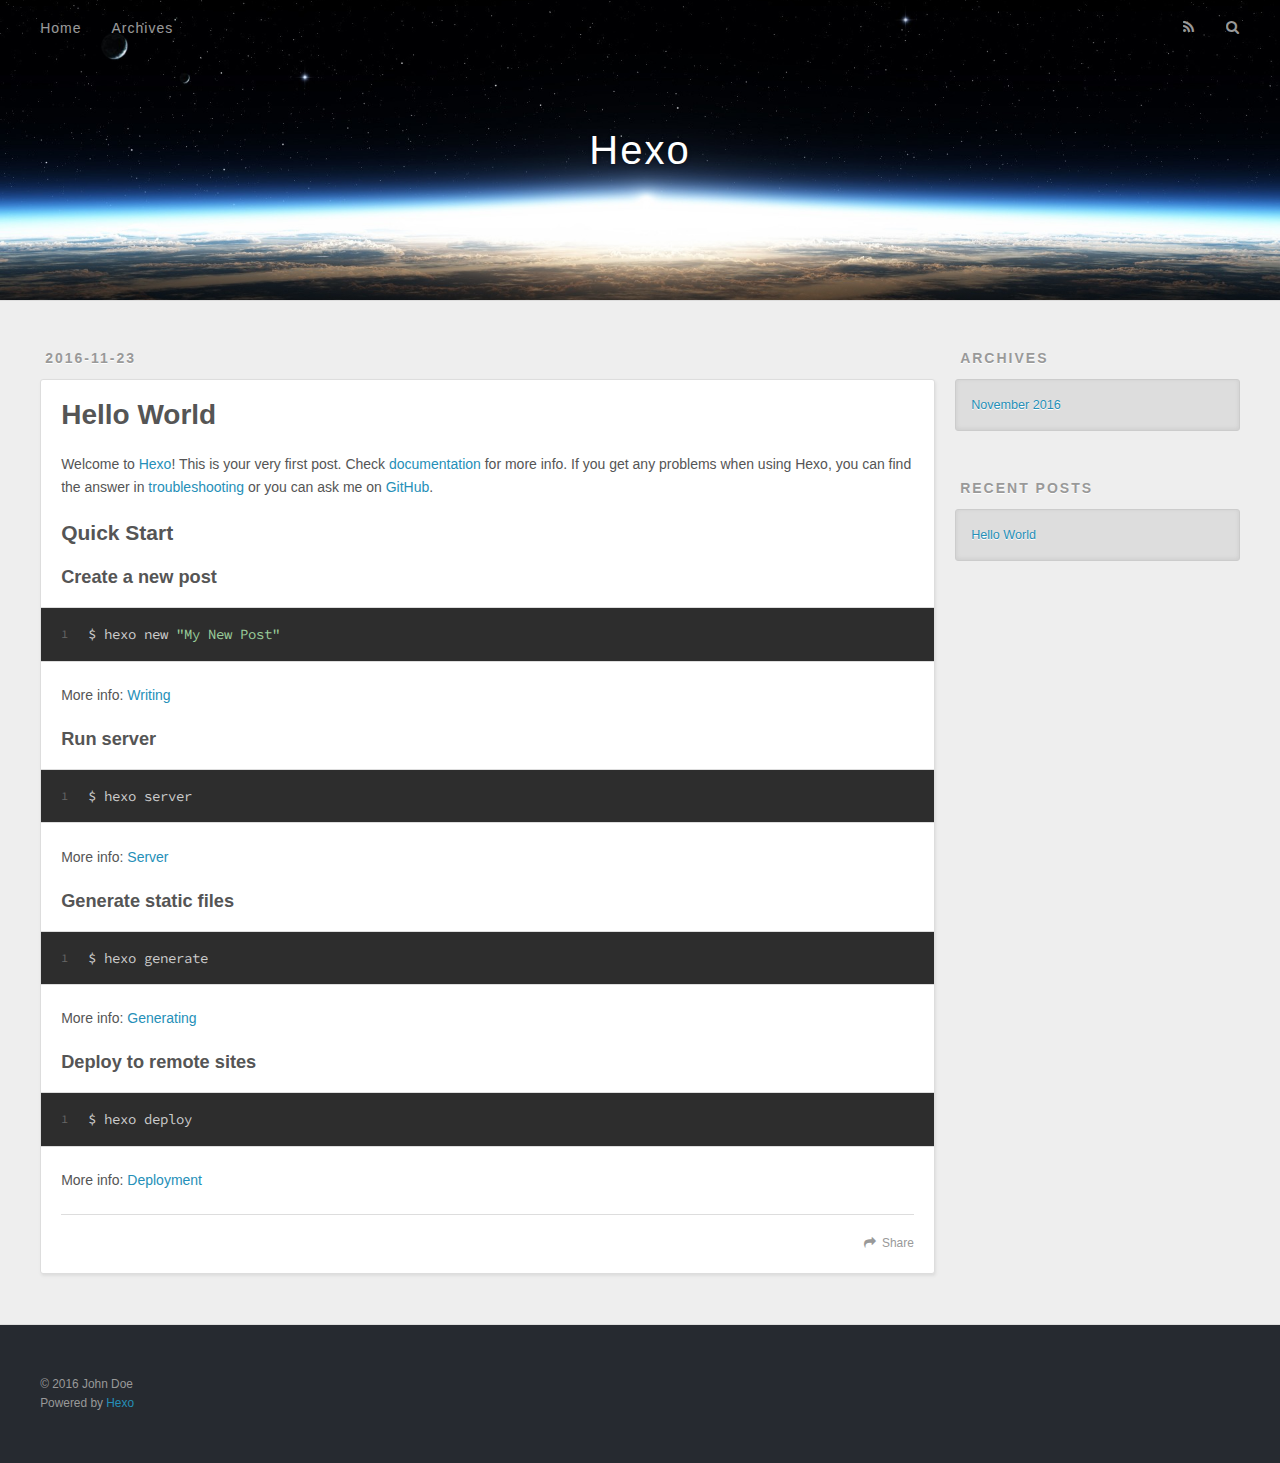
==== index.html @ 4f45b072 "Site updated: 2016-11-23 00:13:51" ====
<!DOCTYPE html>
<html>
<head>
  <meta charset="utf-8">
  
  <title>Hexo</title>
  <meta name="viewport" content="width=device-width, initial-scale=1, maximum-scale=1">
  <meta property="og:type" content="website">
<meta property="og:title" content="Hexo">
<meta property="og:url" content="http://yoursite.com/index.html">
<meta property="og:site_name" content="Hexo">
<meta name="twitter:card" content="summary">
<meta name="twitter:title" content="Hexo">
  
    <link rel="alternate" href="/atom.xml" title="Hexo" type="application/atom+xml">
  
  
    <link rel="icon" href="/favicon.png">
  
  
    <link href="//fonts.googleapis.com/css?family=Source+Code+Pro" rel="stylesheet" type="text/css">
  
  <link rel="stylesheet" href="/css/style.css">
  

</head>

<body>
  <div id="container">
    <div id="wrap">
      <header id="header">
  <div id="banner"></div>
  <div id="header-outer" class="outer">
    <div id="header-title" class="inner">
      <h1 id="logo-wrap">
        <a href="/" id="logo">Hexo</a>
      </h1>
      
    </div>
    <div id="header-inner" class="inner">
      <nav id="main-nav">
        <a id="main-nav-toggle" class="nav-icon"></a>
        
          <a class="main-nav-link" href="/">Home</a>
        
          <a class="main-nav-link" href="/archives">Archives</a>
        
      </nav>
      <nav id="sub-nav">
        
          <a id="nav-rss-link" class="nav-icon" href="/atom.xml" title="RSS Feed"></a>
        
        <a id="nav-search-btn" class="nav-icon" title="Search"></a>
      </nav>
      <div id="search-form-wrap">
        <form action="//google.com/search" method="get" accept-charset="UTF-8" class="search-form"><input type="search" name="q" results="0" class="search-form-input" placeholder="Search"><button type="submit" class="search-form-submit">&#xF002;</button><input type="hidden" name="sitesearch" value="http://yoursite.com"></form>
      </div>
    </div>
  </div>
</header>
      <div class="outer">
        <section id="main">
  
    <article id="post-hello-world" class="article article-type-post" itemscope itemprop="blogPost">
  <div class="article-meta">
    <a href="/2016/11/23/hello-world/" class="article-date">
  <time datetime="2016-11-22T16:03:04.000Z" itemprop="datePublished">2016-11-23</time>
</a>
    
  </div>
  <div class="article-inner">
    
    
      <header class="article-header">
        
  
    <h1 itemprop="name">
      <a class="article-title" href="/2016/11/23/hello-world/">Hello World</a>
    </h1>
  

      </header>
    
    <div class="article-entry" itemprop="articleBody">
      
        <p>Welcome to <a href="https://hexo.io/" target="_blank" rel="external">Hexo</a>! This is your very first post. Check <a href="https://hexo.io/docs/" target="_blank" rel="external">documentation</a> for more info. If you get any problems when using Hexo, you can find the answer in <a href="https://hexo.io/docs/troubleshooting.html" target="_blank" rel="external">troubleshooting</a> or you can ask me on <a href="https://github.com/hexojs/hexo/issues" target="_blank" rel="external">GitHub</a>.</p>
<h2 id="Quick-Start"><a href="#Quick-Start" class="headerlink" title="Quick Start"></a>Quick Start</h2><h3 id="Create-a-new-post"><a href="#Create-a-new-post" class="headerlink" title="Create a new post"></a>Create a new post</h3><figure class="highlight bash"><table><tr><td class="gutter"><pre><div class="line">1</div></pre></td><td class="code"><pre><div class="line">$ hexo new <span class="string">"My New Post"</span></div></pre></td></tr></table></figure>
<p>More info: <a href="https://hexo.io/docs/writing.html" target="_blank" rel="external">Writing</a></p>
<h3 id="Run-server"><a href="#Run-server" class="headerlink" title="Run server"></a>Run server</h3><figure class="highlight bash"><table><tr><td class="gutter"><pre><div class="line">1</div></pre></td><td class="code"><pre><div class="line">$ hexo server</div></pre></td></tr></table></figure>
<p>More info: <a href="https://hexo.io/docs/server.html" target="_blank" rel="external">Server</a></p>
<h3 id="Generate-static-files"><a href="#Generate-static-files" class="headerlink" title="Generate static files"></a>Generate static files</h3><figure class="highlight bash"><table><tr><td class="gutter"><pre><div class="line">1</div></pre></td><td class="code"><pre><div class="line">$ hexo generate</div></pre></td></tr></table></figure>
<p>More info: <a href="https://hexo.io/docs/generating.html" target="_blank" rel="external">Generating</a></p>
<h3 id="Deploy-to-remote-sites"><a href="#Deploy-to-remote-sites" class="headerlink" title="Deploy to remote sites"></a>Deploy to remote sites</h3><figure class="highlight bash"><table><tr><td class="gutter"><pre><div class="line">1</div></pre></td><td class="code"><pre><div class="line">$ hexo deploy</div></pre></td></tr></table></figure>
<p>More info: <a href="https://hexo.io/docs/deployment.html" target="_blank" rel="external">Deployment</a></p>

      
    </div>
    <footer class="article-footer">
      <a data-url="http://yoursite.com/2016/11/23/hello-world/" data-id="civtp04a00000vl9j1vei52xb" class="article-share-link">Share</a>
      
      
    </footer>
  </div>
  
</article>


  

</section>
        
          <aside id="sidebar">
  
    

  
    

  
    
  
    
  <div class="widget-wrap">
    <h3 class="widget-title">Archives</h3>
    <div class="widget">
      <ul class="archive-list"><li class="archive-list-item"><a class="archive-list-link" href="/archives/2016/11/">November 2016</a></li></ul>
    </div>
  </div>


  
    
  <div class="widget-wrap">
    <h3 class="widget-title">Recent Posts</h3>
    <div class="widget">
      <ul>
        
          <li>
            <a href="/2016/11/23/hello-world/">Hello World</a>
          </li>
        
      </ul>
    </div>
  </div>

  
</aside>
        
      </div>
      <footer id="footer">
  
  <div class="outer">
    <div id="footer-info" class="inner">
      &copy; 2016 John Doe<br>
      Powered by <a href="http://hexo.io/" target="_blank">Hexo</a>
    </div>
  </div>
</footer>
    </div>
    <nav id="mobile-nav">
  
    <a href="/" class="mobile-nav-link">Home</a>
  
    <a href="/archives" class="mobile-nav-link">Archives</a>
  
</nav>
    

<script src="//ajax.googleapis.com/ajax/libs/jquery/2.0.3/jquery.min.js"></script>


  <link rel="stylesheet" href="/fancybox/jquery.fancybox.css">
  <script src="/fancybox/jquery.fancybox.pack.js"></script>


<script src="/js/script.js"></script>

  </div>
</body>
</html>
---- css/style.css ----
body {
  width: 100%;
}
body:before,
body:after {
  content: "";
  display: table;
}
body:after {
  clear: both;
}
html,
body,
div,
span,
applet,
object,
iframe,
h1,
h2,
h3,
h4,
h5,
h6,
p,
blockquote,
pre,
a,
abbr,
acronym,
address,
big,
cite,
code,
del,
dfn,
em,
img,
ins,
kbd,
q,
s,
samp,
small,
strike,
strong,
sub,
sup,
tt,
var,
dl,
dt,
dd,
ol,
ul,
li,
fieldset,
form,
label,
legend,
table,
caption,
tbody,
tfoot,
thead,
tr,
th,
td {
  margin: 0;
  padding: 0;
  border: 0;
  outline: 0;
  font-weight: inherit;
  font-style: inherit;
  font-family: inherit;
  font-size: 100%;
  vertical-align: baseline;
}
body {
  line-height: 1;
  color: #000;
  background: #fff;
}
ol,
ul {
  list-style: none;
}
table {
  border-collapse: separate;
  border-spacing: 0;
  vertical-align: middle;
}
caption,
th,
td {
  text-align: left;
  font-weight: normal;
  vertical-align: middle;
}
a img {
  border: none;
}
input,
button {
  margin: 0;
  padding: 0;
}
input::-moz-focus-inner,
button::-moz-focus-inner {
  border: 0;
  padding: 0;
}
@font-face {
  font-family: FontAwesome;
  font-style: normal;
  font-weight: normal;
  src: url("fonts/fontawesome-webfont.eot?v=#4.0.3");
  src: url("fonts/fontawesome-webfont.eot?#iefix&v=#4.0.3") format("embedded-opentype"), url("fonts/fontawesome-webfont.woff?v=#4.0.3") format("woff"), url("fonts/fontawesome-webfont.ttf?v=#4.0.3") format("truetype"), url("fonts/fontawesome-webfont.svg#fontawesomeregular?v=#4.0.3") format("svg");
}
html,
body,
#container {
  height: 100%;
}
body {
  background: #eee;
  font: 14px "Helvetica Neue", Helvetica, Arial, sans-serif;
  -webkit-text-size-adjust: 100%;
}
.outer {
  max-width: 1220px;
  margin: 0 auto;
  padding: 0 20px;
}
.outer:before,
.outer:after {
  content: "";
  display: table;
}
.outer:after {
  clear: both;
}
.inner {
  display: inline;
  float: left;
  width: 98.33333333333333%;
  margin: 0 0.833333333333333%;
}
.left,
.alignleft {
  float: left;
}
.right,
.alignright {
  float: right;
}
.clear {
  clear: both;
}
#container {
  position: relative;
}
.mobile-nav-on {
  overflow: hidden;
}
#wrap {
  height: 100%;
  width: 100%;
  position: absolute;
  top: 0;
  left: 0;
  -webkit-transition: 0.2s ease-out;
  -moz-transition: 0.2s ease-out;
  -ms-transition: 0.2s ease-out;
  transition: 0.2s ease-out;
  z-index: 1;
  background: #eee;
}
.mobile-nav-on #wrap {
  left: 280px;
}
@media screen and (min-width: 768px) {
  #main {
    display: inline;
    float: left;
    width: 73.33333333333333%;
    margin: 0 0.833333333333333%;
  }
}
.article-date,
.article-category-link,
.archive-year,
.widget-title {
  text-decoration: none;
  text-transform: uppercase;
  letter-spacing: 2px;
  color: #999;
  margin-bottom: 1em;
  margin-left: 5px;
  line-height: 1em;
  text-shadow: 0 1px #fff;
  font-weight: bold;
}
.article-inner,
.archive-article-inner {
  background: #fff;
  -webkit-box-shadow: 1px 2px 3px #ddd;
  box-shadow: 1px 2px 3px #ddd;
  border: 1px solid #ddd;
  border-radius: 3px;
}
.article-entry h1,
.widget h1 {
  font-size: 2em;
}
.article-entry h2,
.widget h2 {
  font-size: 1.5em;
}
.article-entry h3,
.widget h3 {
  font-size: 1.3em;
}
.article-entry h4,
.widget h4 {
  font-size: 1.2em;
}
.article-entry h5,
.widget h5 {
  font-size: 1em;
}
.article-entry h6,
.widget h6 {
  font-size: 1em;
  color: #999;
}
.article-entry hr,
.widget hr {
  border: 1px dashed #ddd;
}
.article-entry strong,
.widget strong {
  font-weight: bold;
}
.article-entry em,
.widget em,
.article-entry cite,
.widget cite {
  font-style: italic;
}
.article-entry sup,
.widget sup,
.article-entry sub,
.widget sub {
  font-size: 0.75em;
  line-height: 0;
  position: relative;
  vertical-align: baseline;
}
.article-entry sup,
.widget sup {
  top: -0.5em;
}
.article-entry sub,
.widget sub {
  bottom: -0.2em;
}
.article-entry small,
.widget small {
  font-size: 0.85em;
}
.article-entry acronym,
.widget acronym,
.article-entry abbr,
.widget abbr {
  border-bottom: 1px dotted;
}
.article-entry ul,
.widget ul,
.article-entry ol,
.widget ol,
.article-entry dl,
.widget dl {
  margin: 0 20px;
  line-height: 1.6em;
}
.article-entry ul ul,
.widget ul ul,
.article-entry ol ul,
.widget ol ul,
.article-entry ul ol,
.widget ul ol,
.article-entry ol ol,
.widget ol ol {
  margin-top: 0;
  margin-bottom: 0;
}
.article-entry ul,
.widget ul {
  list-style: disc;
}
.article-entry ol,
.widget ol {
  list-style: decimal;
}
.article-entry dt,
.widget dt {
  font-weight: bold;
}
#header {
  height: 300px;
  position: relative;
  border-bottom: 1px solid #ddd;
}
#header:before,
#header:after {
  content: "";
  position: absolute;
  left: 0;
  right: 0;
  height: 40px;
}
#header:before {
  top: 0;
  background: -webkit-linear-gradient(rgba(0,0,0,0.2), transparent);
  background: -moz-linear-gradient(rgba(0,0,0,0.2), transparent);
  background: -ms-linear-gradient(rgba(0,0,0,0.2), transparent);
  background: linear-gradient(rgba(0,0,0,0.2), transparent);
}
#header:after {
  bottom: 0;
  background: -webkit-linear-gradient(transparent, rgba(0,0,0,0.2));
  background: -moz-linear-gradient(transparent, rgba(0,0,0,0.2));
  background: -ms-linear-gradient(transparent, rgba(0,0,0,0.2));
  background: linear-gradient(transparent, rgba(0,0,0,0.2));
}
#header-outer {
  height: 100%;
  position: relative;
}
#header-inner {
  position: relative;
  overflow: hidden;
}
#banner {
  position: absolute;
  top: 0;
  left: 0;
  width: 100%;
  height: 100%;
  background: url("images/banner.jpg") center #000;
  -webkit-background-size: cover;
  -moz-background-size: cover;
  background-size: cover;
  z-index: -1;
}
#header-title {
  text-align: center;
  height: 40px;
  position: absolute;
  top: 50%;
  left: 0;
  margin-top: -20px;
}
#logo,
#subtitle {
  text-decoration: none;
  color: #fff;
  font-weight: 300;
  text-shadow: 0 1px 4px rgba(0,0,0,0.3);
}
#logo {
  font-size: 40px;
  line-height: 40px;
  letter-spacing: 2px;
}
#subtitle {
  font-size: 16px;
  line-height: 16px;
  letter-spacing: 1px;
}
#subtitle-wrap {
  margin-top: 16px;
}
#main-nav {
  float: left;
  margin-left: -15px;
}
.nav-icon,
.main-nav-link {
  float: left;
  color: #fff;
  opacity: 0.6;
  text-decoration: none;
  text-shadow: 0 1px rgba(0,0,0,0.2);
  -webkit-transition: opacity 0.2s;
  -moz-transition: opacity 0.2s;
  -ms-transition: opacity 0.2s;
  transition: opacity 0.2s;
  display: block;
  padding: 20px 15px;
}
.nav-icon:hover,
.main-nav-link:hover {
  opacity: 1;
}
.nav-icon {
  font-family: FontAwesome;
  text-align: center;
  font-size: 14px;
  width: 14px;
  height: 14px;
  padding: 20px 15px;
  position: relative;
  cursor: pointer;
}
.main-nav-link {
  font-weight: 300;
  letter-spacing: 1px;
}
@media screen and (max-width: 479px) {
  .main-nav-link {
    display: none;
  }
}
#main-nav-toggle {
  display: none;
}
#main-nav-toggle:before {
  content: "\f0c9";
}
@media screen and (max-width: 479px) {
  #main-nav-toggle {
    display: block;
  }
}
#sub-nav {
  float: right;
  margin-right: -15px;
}
#nav-rss-link:before {
  content: "\f09e";
}
#nav-search-btn:before {
  content: "\f002";
}
#search-form-wrap {
  position: absolute;
  top: 15px;
  width: 150px;
  height: 30px;
  right: -150px;
  opacity: 0;
  -webkit-transition: 0.2s ease-out;
  -moz-transition: 0.2s ease-out;
  -ms-transition: 0.2s ease-out;
  transition: 0.2s ease-out;
}
#search-form-wrap.on {
  opacity: 1;
  right: 0;
}
@media screen and (max-width: 479px) {
  #search-form-wrap {
    width: 100%;
    right: -100%;
  }
}
.search-form {
  position: absolute;
  top: 0;
  left: 0;
  right: 0;
  background: #fff;
  padding: 5px 15px;
  border-radius: 15px;
  -webkit-box-shadow: 0 0 10px rgba(0,0,0,0.3);
  box-shadow: 0 0 10px rgba(0,0,0,0.3);
}
.search-form-input {
  border: none;
  background: none;
  color: #555;
  width: 100%;
  font: 13px "Helvetica Neue", Helvetica, Arial, sans-serif;
  outline: none;
}
.search-form-input::-webkit-search-results-decoration,
.search-form-input::-webkit-search-cancel-button {
  -webkit-appearance: none;
}
.search-form-submit {
  position: absolute;
  top: 50%;
  right: 10px;
  margin-top: -7px;
  font: 13px FontAwesome;
  border: none;
  background: none;
  color: #bbb;
  cursor: pointer;
}
.search-form-submit:hover,
.search-form-submit:focus {
  color: #777;
}
.article {
  margin: 50px 0;
}
.article-inner {
  overflow: hidden;
}
.article-meta:before,
.article-meta:after {
  content: "";
  display: table;
}
.article-meta:after {
  clear: both;
}
.article-date {
  float: left;
}
.article-category {
  float: left;
  line-height: 1em;
  color: #ccc;
  text-shadow: 0 1px #fff;
  margin-left: 8px;
}
.article-category:before {
  content: "\2022";
}
.article-category-link {
  margin: 0 12px 1em;
}
.article-header {
  padding: 20px 20px 0;
}
.article-title {
  text-decoration: none;
  font-size: 2em;
  font-weight: bold;
  color: #555;
  line-height: 1.1em;
  -webkit-transition: color 0.2s;
  -moz-transition: color 0.2s;
  -ms-transition: color 0.2s;
  transition: color 0.2s;
}
a.article-title:hover {
  color: #258fb8;
}
.article-entry {
  color: #555;
  padding: 0 20px;
}
.article-entry:before,
.article-entry:after {
  content: "";
  display: table;
}
.article-entry:after {
  clear: both;
}
.article-entry p,
.article-entry table {
  line-height: 1.6em;
  margin: 1.6em 0;
}
.article-entry h1,
.article-entry h2,
.article-entry h3,
.article-entry h4,
.article-entry h5,
.article-entry h6 {
  font-weight: bold;
}
.article-entry h1,
.article-entry h2,
.article-entry h3,
.article-entry h4,
.article-entry h5,
.article-entry h6 {
  line-height: 1.1em;
  margin: 1.1em 0;
}
.article-entry a {
  color: #258fb8;
  text-decoration: none;
}
.article-entry a:hover {
  text-decoration: underline;
}
.article-entry ul,
.article-entry ol,
.article-entry dl {
  margin-top: 1.6em;
  margin-bottom: 1.6em;
}
.article-entry img,
.article-entry video {
  max-width: 100%;
  height: auto;
  display: block;
  margin: auto;
}
.article-entry iframe {
  border: none;
}
.article-entry table {
  width: 100%;
  border-collapse: collapse;
  border-spacing: 0;
}
.article-entry th {
  font-weight: bold;
  border-bottom: 3px solid #ddd;
  padding-bottom: 0.5em;
}
.article-entry td {
  border-bottom: 1px solid #ddd;
  padding: 10px 0;
}
.article-entry blockquote {
  font-family: Georgia, "Times New Roman", serif;
  font-size: 1.4em;
  margin: 1.6em 20px;
  text-align: center;
}
.article-entry blockquote footer {
  font-size: 14px;
  margin: 1.6em 0;
  font-family: "Helvetica Neue", Helvetica, Arial, sans-serif;
}
.article-entry blockquote footer cite:before {
  content: "—";
  padding: 0 0.5em;
}
.article-entry .pullquote {
  text-align: left;
  width: 45%;
  margin: 0;
}
.article-entry .pullquote.left {
  margin-left: 0.5em;
  margin-right: 1em;
}
.article-entry .pullquote.right {
  margin-right: 0.5em;
  margin-left: 1em;
}
.article-entry .caption {
  color: #999;
  display: block;
  font-size: 0.9em;
  margin-top: 0.5em;
  position: relative;
  text-align: center;
}
.article-entry .video-container {
  position: relative;
  padding-top: 56.25%;
  height: 0;
  overflow: hidden;
}
.article-entry .video-container iframe,
.article-entry .video-container object,
.article-entry .video-container embed {
  position: absolute;
  top: 0;
  left: 0;
  width: 100%;
  height: 100%;
  margin-top: 0;
}
.article-more-link a {
  display: inline-block;
  line-height: 1em;
  padding: 6px 15px;
  border-radius: 15px;
  background: #eee;
  color: #999;
  text-shadow: 0 1px #fff;
  text-decoration: none;
}
.article-more-link a:hover {
  background: #258fb8;
  color: #fff;
  text-decoration: none;
  text-shadow: 0 1px #1e7293;
}
.article-footer {
  font-size: 0.85em;
  line-height: 1.6em;
  border-top: 1px solid #ddd;
  padding-top: 1.6em;
  margin: 0 20px 20px;
}
.article-footer:before,
.article-footer:after {
  content: "";
  display: table;
}
.article-footer:after {
  clear: both;
}
.article-footer a {
  color: #999;
  text-decoration: none;
}
.article-footer a:hover {
  color: #555;
}
.article-tag-list-item {
  float: left;
  margin-right: 10px;
}
.article-tag-list-link:before {
  content: "#";
}
.article-comment-link {
  float: right;
}
.article-comment-link:before {
  content: "\f075";
  font-family: FontAwesome;
  padding-right: 8px;
}
.article-share-link {
  cursor: pointer;
  float: right;
  margin-left: 20px;
}
.article-share-link:before {
  content: "\f064";
  font-family: FontAwesome;
  padding-right: 6px;
}
#article-nav {
  position: relative;
}
#article-nav:before,
#article-nav:after {
  content: "";
  display: table;
}
#article-nav:after {
  clear: both;
}
@media screen and (min-width: 768px) {
  #article-nav {
    margin: 50px 0;
  }
  #article-nav:before {
    width: 8px;
    height: 8px;
    position: absolute;
    top: 50%;
    left: 50%;
    margin-top: -4px;
    margin-left: -4px;
    content: "";
    border-radius: 50%;
    background: #ddd;
    -webkit-box-shadow: 0 1px 2px #fff;
    box-shadow: 0 1px 2px #fff;
  }
}
.article-nav-link-wrap {
  text-decoration: none;
  text-shadow: 0 1px #fff;
  color: #999;
  -webkit-box-sizing: border-box;
  -moz-box-sizing: border-box;
  box-sizing: border-box;
  margin-top: 50px;
  text-align: center;
  display: block;
}
.article-nav-link-wrap:hover {
  color: #555;
}
@media screen and (min-width: 768px) {
  .article-nav-link-wrap {
    width: 50%;
    margin-top: 0;
  }
}
@media screen and (min-width: 768px) {
  #article-nav-newer {
    float: left;
    text-align: right;
    padding-right: 20px;
  }
}
@media screen and (min-width: 768px) {
  #article-nav-older {
    float: right;
    text-align: left;
    padding-left: 20px;
  }
}
.article-nav-caption {
  text-transform: uppercase;
  letter-spacing: 2px;
  color: #ddd;
  line-height: 1em;
  font-weight: bold;
}
#article-nav-newer .article-nav-caption {
  margin-right: -2px;
}
.article-nav-title {
  font-size: 0.85em;
  line-height: 1.6em;
  margin-top: 0.5em;
}
.article-share-box {
  position: absolute;
  display: none;
  background: #fff;
  -webkit-box-shadow: 1px 2px 10px rgba(0,0,0,0.2);
  box-shadow: 1px 2px 10px rgba(0,0,0,0.2);
  border-radius: 3px;
  margin-left: -145px;
  overflow: hidden;
  z-index: 1;
}
.article-share-box.on {
  display: block;
}
.article-share-input {
  width: 100%;
  background: none;
  -webkit-box-sizing: border-box;
  -moz-box-sizing: border-box;
  box-sizing: border-box;
  font: 14px "Helvetica Neue", Helvetica, Arial, sans-serif;
  padding: 0 15px;
  color: #555;
  outline: none;
  border: 1px solid #ddd;
  border-radius: 3px 3px 0 0;
  height: 36px;
  line-height: 36px;
}
.article-share-links {
  background: #eee;
}
.article-share-links:before,
.article-share-links:after {
  content: "";
  display: table;
}
.article-share-links:after {
  clear: both;
}
.article-share-twitter,
.article-share-facebook,
.article-share-pinterest,
.article-share-google {
  width: 50px;
  height: 36px;
  display: block;
  float: left;
  position: relative;
  color: #999;
  text-shadow: 0 1px #fff;
}
.article-share-twitter:before,
.article-share-facebook:before,
.article-share-pinterest:before,
.article-share-google:before {
  font-size: 20px;
  font-family: FontAwesome;
  width: 20px;
  height: 20px;
  position: absolute;
  top: 50%;
  left: 50%;
  margin-top: -10px;
  margin-left: -10px;
  text-align: center;
}
.article-share-twitter:hover,
.article-share-facebook:hover,
.article-share-pinterest:hover,
.article-share-google:hover {
  color: #fff;
}
.article-share-twitter:before {
  content: "\f099";
}
.article-share-twitter:hover {
  background: #00aced;
  text-shadow: 0 1px #008abe;
}
.article-share-facebook:before {
  content: "\f09a";
}
.article-share-facebook:hover {
  background: #3b5998;
  text-shadow: 0 1px #2f477a;
}
.article-share-pinterest:before {
  content: "\f0d2";
}
.article-share-pinterest:hover {
  background: #cb2027;
  text-shadow: 0 1px #a21a1f;
}
.article-share-google:before {
  content: "\f0d5";
}
.article-share-google:hover {
  background: #dd4b39;
  text-shadow: 0 1px #be3221;
}
.article-gallery {
  background: #000;
  position: relative;
}
.article-gallery-photos {
  position: relative;
  overflow: hidden;
}
.article-gallery-img {
  display: none;
  max-width: 100%;
}
.article-gallery-img:first-child {
  display: block;
}
.article-gallery-img.loaded {
  position: absolute;
  display: block;
}
.article-gallery-img img {
  display: block;
  max-width: 100%;
  margin: 0 auto;
}
#comments {
  background: #fff;
  -webkit-box-shadow: 1px 2px 3px #ddd;
  box-shadow: 1px 2px 3px #ddd;
  padding: 20px;
  border: 1px solid #ddd;
  border-radius: 3px;
  margin: 50px 0;
}
#comments a {
  color: #258fb8;
}
.archives-wrap {
  margin: 50px 0;
}
.archives:before,
.archives:after {
  content: "";
  display: table;
}
.archives:after {
  clear: both;
}
.archive-year-wrap {
  margin-bottom: 1em;
}
.archives {
  -webkit-column-gap: 10px;
  -moz-column-gap: 10px;
  column-gap: 10px;
}
@media screen and (min-width: 480px) and (max-width: 767px) {
  .archives {
    -webkit-column-count: 2;
    -moz-column-count: 2;
    column-count: 2;
  }
}
@media screen and (min-width: 768px) {
  .archives {
    -webkit-column-count: 3;
    -moz-column-count: 3;
    column-count: 3;
  }
}
.archive-article {
  -webkit-column-break-inside: avoid;
  page-break-inside: avoid;
  overflow: hidden;
  break-inside: avoid-column;
}
.archive-article-inner {
  padding: 10px;
  margin-bottom: 15px;
}
.archive-article-title {
  text-decoration: none;
  font-weight: bold;
  color: #555;
  -webkit-transition: color 0.2s;
  -moz-transition: color 0.2s;
  -ms-transition: color 0.2s;
  transition: color 0.2s;
  line-height: 1.6em;
}
.archive-article-title:hover {
  color: #258fb8;
}
.archive-article-footer {
  margin-top: 1em;
}
.archive-article-date {
  color: #999;
  text-decoration: none;
  font-size: 0.85em;
  line-height: 1em;
  margin-bottom: 0.5em;
  display: block;
}
#page-nav {
  margin: 50px auto;
  background: #fff;
  -webkit-box-shadow: 1px 2px 3px #ddd;
  box-shadow: 1px 2px 3px #ddd;
  border: 1px solid #ddd;
  border-radius: 3px;
  text-align: center;
  color: #999;
  overflow: hidden;
}
#page-nav:before,
#page-nav:after {
  content: "";
  display: table;
}
#page-nav:after {
  clear: both;
}
#page-nav a,
#page-nav span {
  padding: 10px 20px;
  line-height: 1;
  height: 2ex;
}
#page-nav a {
  color: #999;
  text-decoration: none;
}
#page-nav a:hover {
  background: #999;
  color: #fff;
}
#page-nav .prev {
  float: left;
}
#page-nav .next {
  float: right;
}
#page-nav .page-number {
  display: inline-block;
}
@media screen and (max-width: 479px) {
  #page-nav .page-number {
    display: none;
  }
}
#page-nav .current {
  color: #555;
  font-weight: bold;
}
#page-nav .space {
  color: #ddd;
}
#footer {
  background: #262a30;
  padding: 50px 0;
  border-top: 1px solid #ddd;
  color: #999;
}
#footer a {
  color: #258fb8;
  text-decoration: none;
}
#footer a:hover {
  text-decoration: underline;
}
#footer-info {
  line-height: 1.6em;
  font-size: 0.85em;
}
.article-entry pre,
.article-entry .highlight {
  background: #2d2d2d;
  margin: 0 -20px;
  padding: 15px 20px;
  border-style: solid;
  border-color: #ddd;
  border-width: 1px 0;
  overflow: auto;
  color: #ccc;
  line-height: 22.400000000000002px;
}
.article-entry .highlight .gutter pre,
.article-entry .gist .gist-file .gist-data .line-numbers {
  color: #666;
  font-size: 0.85em;
}
.article-entry pre,
.article-entry code {
  font-family: "Source Code Pro", Consolas, Monaco, Menlo, Consolas, monospace;
}
.article-entry code {
  background: #eee;
  text-shadow: 0 1px #fff;
  padding: 0 0.3em;
}
.article-entry pre code {
  background: none;
  text-shadow: none;
  padding: 0;
}
.article-entry .highlight pre {
  border: none;
  margin: 0;
  padding: 0;
}
.article-entry .highlight table {
  margin: 0;
  width: auto;
}
.article-entry .highlight td {
  border: none;
  padding: 0;
}
.article-entry .highlight figcaption {
  font-size: 0.85em;
  color: #999;
  line-height: 1em;
  margin-bottom: 1em;
}
.article-entry .highlight figcaption:before,
.article-entry .highlight figcaption:after {
  content: "";
  display: table;
}
.article-entry .highlight figcaption:after {
  clear: both;
}
.article-entry .highlight figcaption a {
  float: right;
}
.article-entry .highlight .gutter pre {
  text-align: right;
  padding-right: 20px;
}
.article-entry .highlight .line {
  height: 22.400000000000002px;
}
.article-entry .highlight .line.marked {
  background: #515151;
}
.article-entry .gist {
  margin: 0 -20px;
  border-style: solid;
  border-color: #ddd;
  border-width: 1px 0;
  background: #2d2d2d;
  padding: 15px 20px 15px 0;
}
.article-entry .gist .gist-file {
  border: none;
  font-family: "Source Code Pro", Consolas, Monaco, Menlo, Consolas, monospace;
  margin: 0;
}
.article-entry .gist .gist-file .gist-data {
  background: none;
  border: none;
}
.article-entry .gist .gist-file .gist-data .line-numbers {
  background: none;
  border: none;
  padding: 0 20px 0 0;
}
.article-entry .gist .gist-file .gist-data .line-data {
  padding: 0 !important;
}
.article-entry .gist .gist-file .highlight {
  margin: 0;
  padding: 0;
  border: none;
}
.article-entry .gist .gist-file .gist-meta {
  background: #2d2d2d;
  color: #999;
  font: 0.85em "Helvetica Neue", Helvetica, Arial, sans-serif;
  text-shadow: 0 0;
  padding: 0;
  margin-top: 1em;
  margin-left: 20px;
}
.article-entry .gist .gist-file .gist-meta a {
  color: #258fb8;
  font-weight: normal;
}
.article-entry .gist .gist-file .gist-meta a:hover {
  text-decoration: underline;
}
pre .comment,
pre .title {
  color: #999;
}
pre .variable,
pre .attribute,
pre .tag,
pre .regexp,
pre .ruby .constant,
pre .xml .tag .title,
pre .xml .pi,
pre .xml .doctype,
pre .html .doctype,
pre .css .id,
pre .css .class,
pre .css .pseudo {
  color: #f2777a;
}
pre .number,
pre .preprocessor,
pre .built_in,
pre .literal,
pre .params,
pre .constant {
  color: #f99157;
}
pre .class,
pre .ruby .class .title,
pre .css .rules .attribute {
  color: #9c9;
}
pre .string,
pre .value,
pre .inheritance,
pre .header,
pre .ruby .symbol,
pre .xml .cdata {
  color: #9c9;
}
pre .css .hexcolor {
  color: #6cc;
}
pre .function,
pre .python .decorator,
pre .python .title,
pre .ruby .function .title,
pre .ruby .title .keyword,
pre .perl .sub,
pre .javascript .title,
pre .coffeescript .title {
  color: #69c;
}
pre .keyword,
pre .javascript .function {
  color: #c9c;
}
@media screen and (max-width: 479px) {
  #mobile-nav {
    position: absolute;
    top: 0;
    left: 0;
    width: 280px;
    height: 100%;
    background: #191919;
    border-right: 1px solid #fff;
  }
}
@media screen and (max-width: 479px) {
  .mobile-nav-link {
    display: block;
    color: #999;
    text-decoration: none;
    padding: 15px 20px;
    font-weight: bold;
  }
  .mobile-nav-link:hover {
    color: #fff;
  }
}
@media screen and (min-width: 768px) {
  #sidebar {
    display: inline;
    float: left;
    width: 23.333333333333332%;
    margin: 0 0.833333333333333%;
  }
}
.widget-wrap {
  margin: 50px 0;
}
.widget {
  color: #777;
  text-shadow: 0 1px #fff;
  background: #ddd;
  -webkit-box-shadow: 0 -1px 4px #ccc inset;
  box-shadow: 0 -1px 4px #ccc inset;
  border: 1px solid #ccc;
  padding: 15px;
  border-radius: 3px;
}
.widget a {
  color: #258fb8;
  text-decoration: none;
}
.widget a:hover {
  text-decoration: underline;
}
.widget ul ul,
.widget ol ul,
.widget dl ul,
.widget ul ol,
.widget ol ol,
.widget dl ol,
.widget ul dl,
.widget ol dl,
.widget dl dl {
  margin-left: 15px;
  list-style: disc;
}
.widget {
  line-height: 1.6em;
  word-wrap: break-word;
  font-size: 0.9em;
}
.widget ul,
.widget ol {
  list-style: none;
  margin: 0;
}
.widget ul ul,
.widget ol ul,
.widget ul ol,
.widget ol ol {
  margin: 0 20px;
}
.widget ul ul,
.widget ol ul {
  list-style: disc;
}
.widget ul ol,
.widget ol ol {
  list-style: decimal;
}
.category-list-count,
.tag-list-count,
.archive-list-count {
  padding-left: 5px;
  color: #999;
  font-size: 0.85em;
}
.category-list-count:before,
.tag-list-count:before,
.archive-list-count:before {
  content: "(";
}
.category-list-count:after,
.tag-list-count:after,
.archive-list-count:after {
  content: ")";
}
.tagcloud a {
  margin-right: 5px;
  display: inline-block;
}
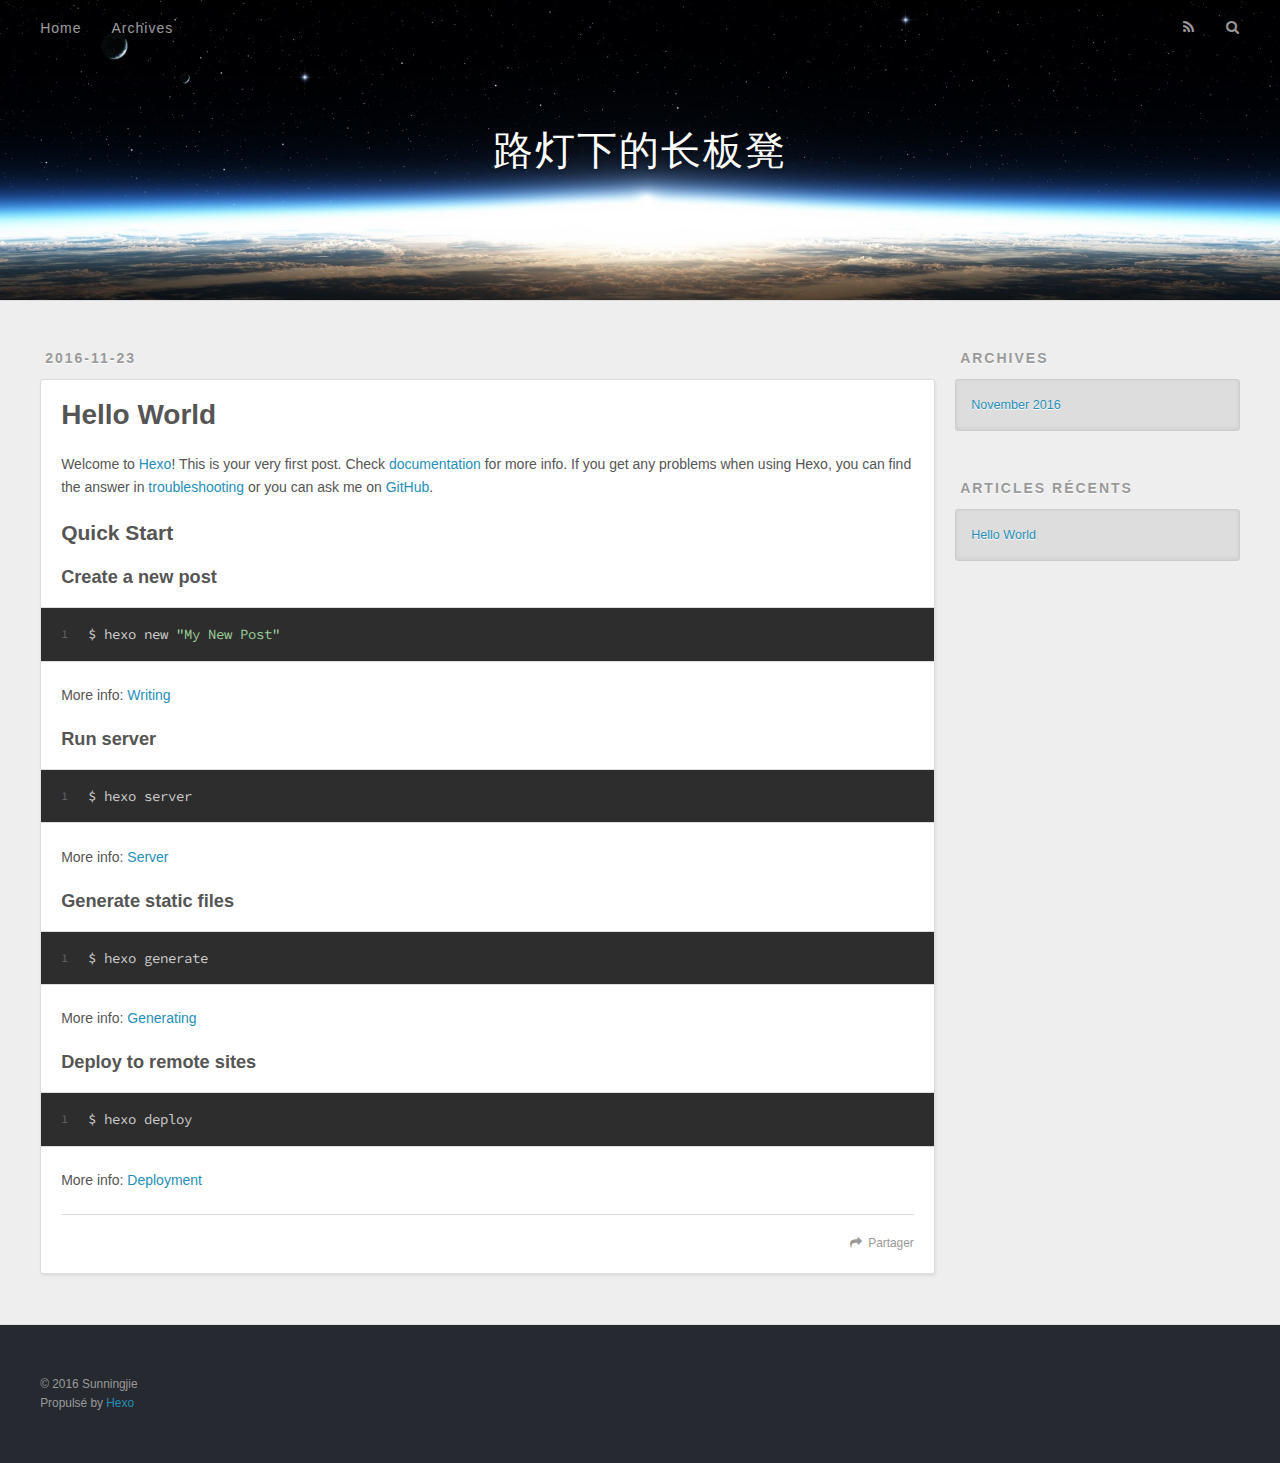
==== commit f3aec236: "Site updated: 2016-12-17 14:55:00" ====
--- a/index.html
+++ b/index.html
@@ -3,16 +3,16 @@
 <head>
   <meta charset="utf-8">
   
-  <title>Hexo</title>
+  <title>路灯下的长板凳</title>
   <meta name="viewport" content="width=device-width, initial-scale=1, maximum-scale=1">
   <meta property="og:type" content="website">
-<meta property="og:title" content="Hexo">
+<meta property="og:title" content="路灯下的长板凳">
 <meta property="og:url" content="http://yoursite.com/index.html">
-<meta property="og:site_name" content="Hexo">
+<meta property="og:site_name" content="路灯下的长板凳">
 <meta name="twitter:card" content="summary">
-<meta name="twitter:title" content="Hexo">
+<meta name="twitter:title" content="路灯下的长板凳">
   
-    <link rel="alternate" href="/atom.xml" title="Hexo" type="application/atom+xml">
+    <link rel="alternate" href="/atom.xml" title="路灯下的长板凳" type="application/atom+xml">
   
   
     <link rel="icon" href="/favicon.png">
@@ -33,7 +33,7 @@
   <div id="header-outer" class="outer">
     <div id="header-title" class="inner">
       <h1 id="logo-wrap">
-        <a href="/" id="logo">Hexo</a>
+        <a href="/" id="logo">路灯下的长板凳</a>
       </h1>
       
     </div>
@@ -48,9 +48,9 @@
       </nav>
       <nav id="sub-nav">
         
-          <a id="nav-rss-link" class="nav-icon" href="/atom.xml" title="RSS Feed"></a>
+          <a id="nav-rss-link" class="nav-icon" href="/atom.xml" title="Flux RSS"></a>
         
-        <a id="nav-search-btn" class="nav-icon" title="Search"></a>
+        <a id="nav-search-btn" class="nav-icon" title="Rechercher"></a>
       </nav>
       <div id="search-form-wrap">
         <form action="//google.com/search" method="get" accept-charset="UTF-8" class="search-form"><input type="search" name="q" results="0" class="search-form-input" placeholder="Search"><button type="submit" class="search-form-submit">&#xF002;</button><input type="hidden" name="sitesearch" value="http://yoursite.com"></form>
@@ -96,7 +96,7 @@
       
     </div>
     <footer class="article-footer">
-      <a data-url="http://yoursite.com/2016/11/23/hello-world/" data-id="civtp04a00000vl9j1vei52xb" class="article-share-link">Share</a>
+      <a data-url="http://yoursite.com/2016/11/23/hello-world/" data-id="ciwsva9g80000ew9jj1tiezb6" class="article-share-link">Partager</a>
       
       
     </footer>
@@ -131,7 +131,7 @@
   
     
   <div class="widget-wrap">
-    <h3 class="widget-title">Recent Posts</h3>
+    <h3 class="widget-title">Articles récents</h3>
     <div class="widget">
       <ul>
         
@@ -151,8 +151,8 @@
   
   <div class="outer">
     <div id="footer-info" class="inner">
-      &copy; 2016 John Doe<br>
-      Powered by <a href="http://hexo.io/" target="_blank">Hexo</a>
+      &copy; 2016 Sunningjie<br>
+      Propulsé by <a href="http://hexo.io/" target="_blank">Hexo</a>
     </div>
   </div>
 </footer>
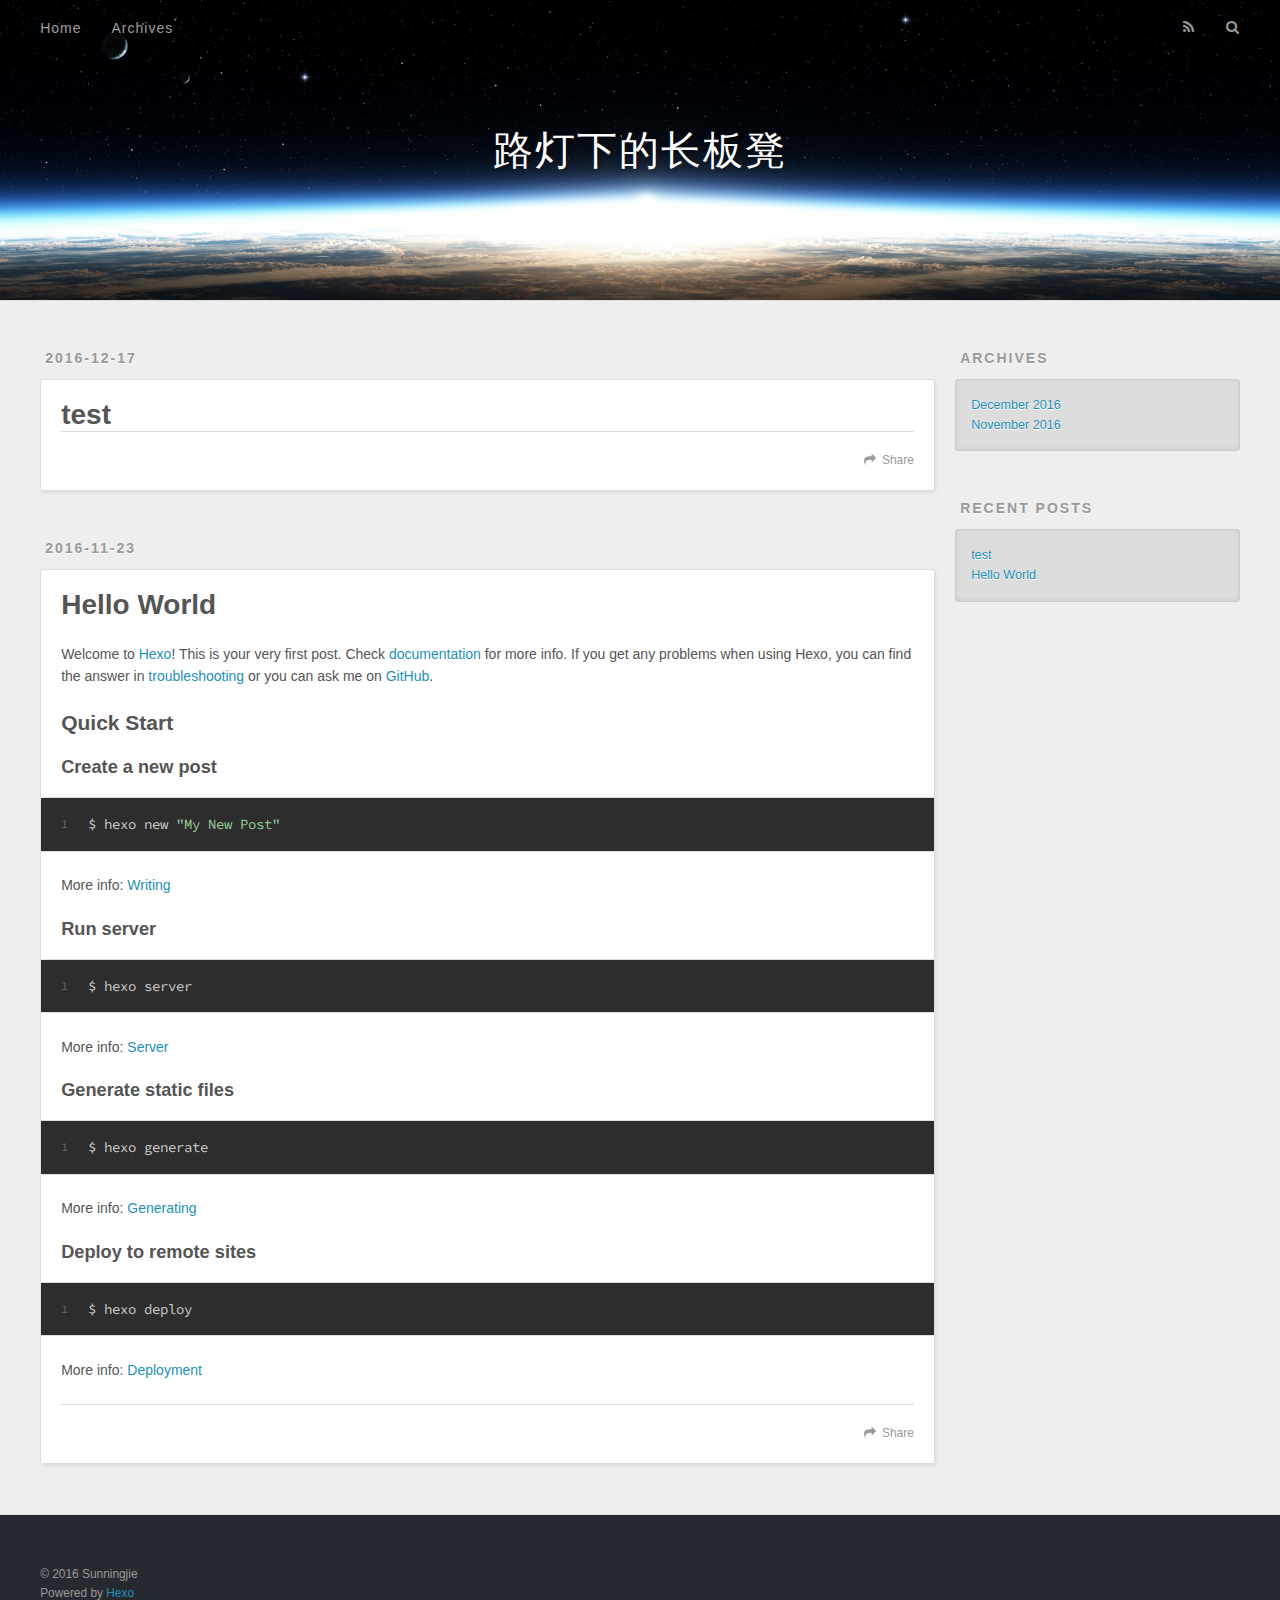
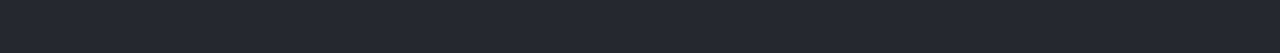
==== commit 21672448: "Site updated: 2016-12-17 15:30:12" ====
--- a/index.html
+++ b/index.html
@@ -48,9 +48,9 @@
       </nav>
       <nav id="sub-nav">
         
-          <a id="nav-rss-link" class="nav-icon" href="/atom.xml" title="Flux RSS"></a>
-        
-        <a id="nav-search-btn" class="nav-icon" title="Rechercher"></a>
+          <a id="nav-rss-link" class="nav-icon" href="/atom.xml" title="RSS Feed"></a>
+        
+        <a id="nav-search-btn" class="nav-icon" title="Search"></a>
       </nav>
       <div id="search-form-wrap">
         <form action="//google.com/search" method="get" accept-charset="UTF-8" class="search-form"><input type="search" name="q" results="0" class="search-form-input" placeholder="Search"><button type="submit" class="search-form-submit">&#xF002;</button><input type="hidden" name="sitesearch" value="http://yoursite.com"></form>
@@ -60,6 +60,42 @@
 </header>
       <div class="outer">
         <section id="main">
+  
+    <article id="post-test" class="article article-type-post" itemscope itemprop="blogPost">
+  <div class="article-meta">
+    <a href="/2016/12/17/test/" class="article-date">
+  <time datetime="2016-12-17T06:59:51.000Z" itemprop="datePublished">2016-12-17</time>
+</a>
+    
+  </div>
+  <div class="article-inner">
+    
+    
+      <header class="article-header">
+        
+  
+    <h1 itemprop="name">
+      <a class="article-title" href="/2016/12/17/test/">test</a>
+    </h1>
+  
+
+      </header>
+    
+    <div class="article-entry" itemprop="articleBody">
+      
+        
+      
+    </div>
+    <footer class="article-footer">
+      <a data-url="http://yoursite.com/2016/12/17/test/" data-id="ciwswlub90001k69j6lgzshnw" class="article-share-link">Share</a>
+      
+      
+    </footer>
+  </div>
+  
+</article>
+
+
   
     <article id="post-hello-world" class="article article-type-post" itemscope itemprop="blogPost">
   <div class="article-meta">
@@ -96,7 +132,7 @@
       
     </div>
     <footer class="article-footer">
-      <a data-url="http://yoursite.com/2016/11/23/hello-world/" data-id="ciwsva9g80000ew9jj1tiezb6" class="article-share-link">Partager</a>
+      <a data-url="http://yoursite.com/2016/11/23/hello-world/" data-id="ciwswlub50000k69jk9x19j67" class="article-share-link">Share</a>
       
       
     </footer>
@@ -123,7 +159,7 @@
   <div class="widget-wrap">
     <h3 class="widget-title">Archives</h3>
     <div class="widget">
-      <ul class="archive-list"><li class="archive-list-item"><a class="archive-list-link" href="/archives/2016/11/">November 2016</a></li></ul>
+      <ul class="archive-list"><li class="archive-list-item"><a class="archive-list-link" href="/archives/2016/12/">December 2016</a></li><li class="archive-list-item"><a class="archive-list-link" href="/archives/2016/11/">November 2016</a></li></ul>
     </div>
   </div>
 
@@ -131,9 +167,13 @@
   
     
   <div class="widget-wrap">
-    <h3 class="widget-title">Articles récents</h3>
+    <h3 class="widget-title">Recent Posts</h3>
     <div class="widget">
       <ul>
+        
+          <li>
+            <a href="/2016/12/17/test/">test</a>
+          </li>
         
           <li>
             <a href="/2016/11/23/hello-world/">Hello World</a>
@@ -152,7 +192,7 @@
   <div class="outer">
     <div id="footer-info" class="inner">
       &copy; 2016 Sunningjie<br>
-      Propulsé by <a href="http://hexo.io/" target="_blank">Hexo</a>
+      Powered by <a href="http://hexo.io/" target="_blank">Hexo</a>
     </div>
   </div>
 </footer>
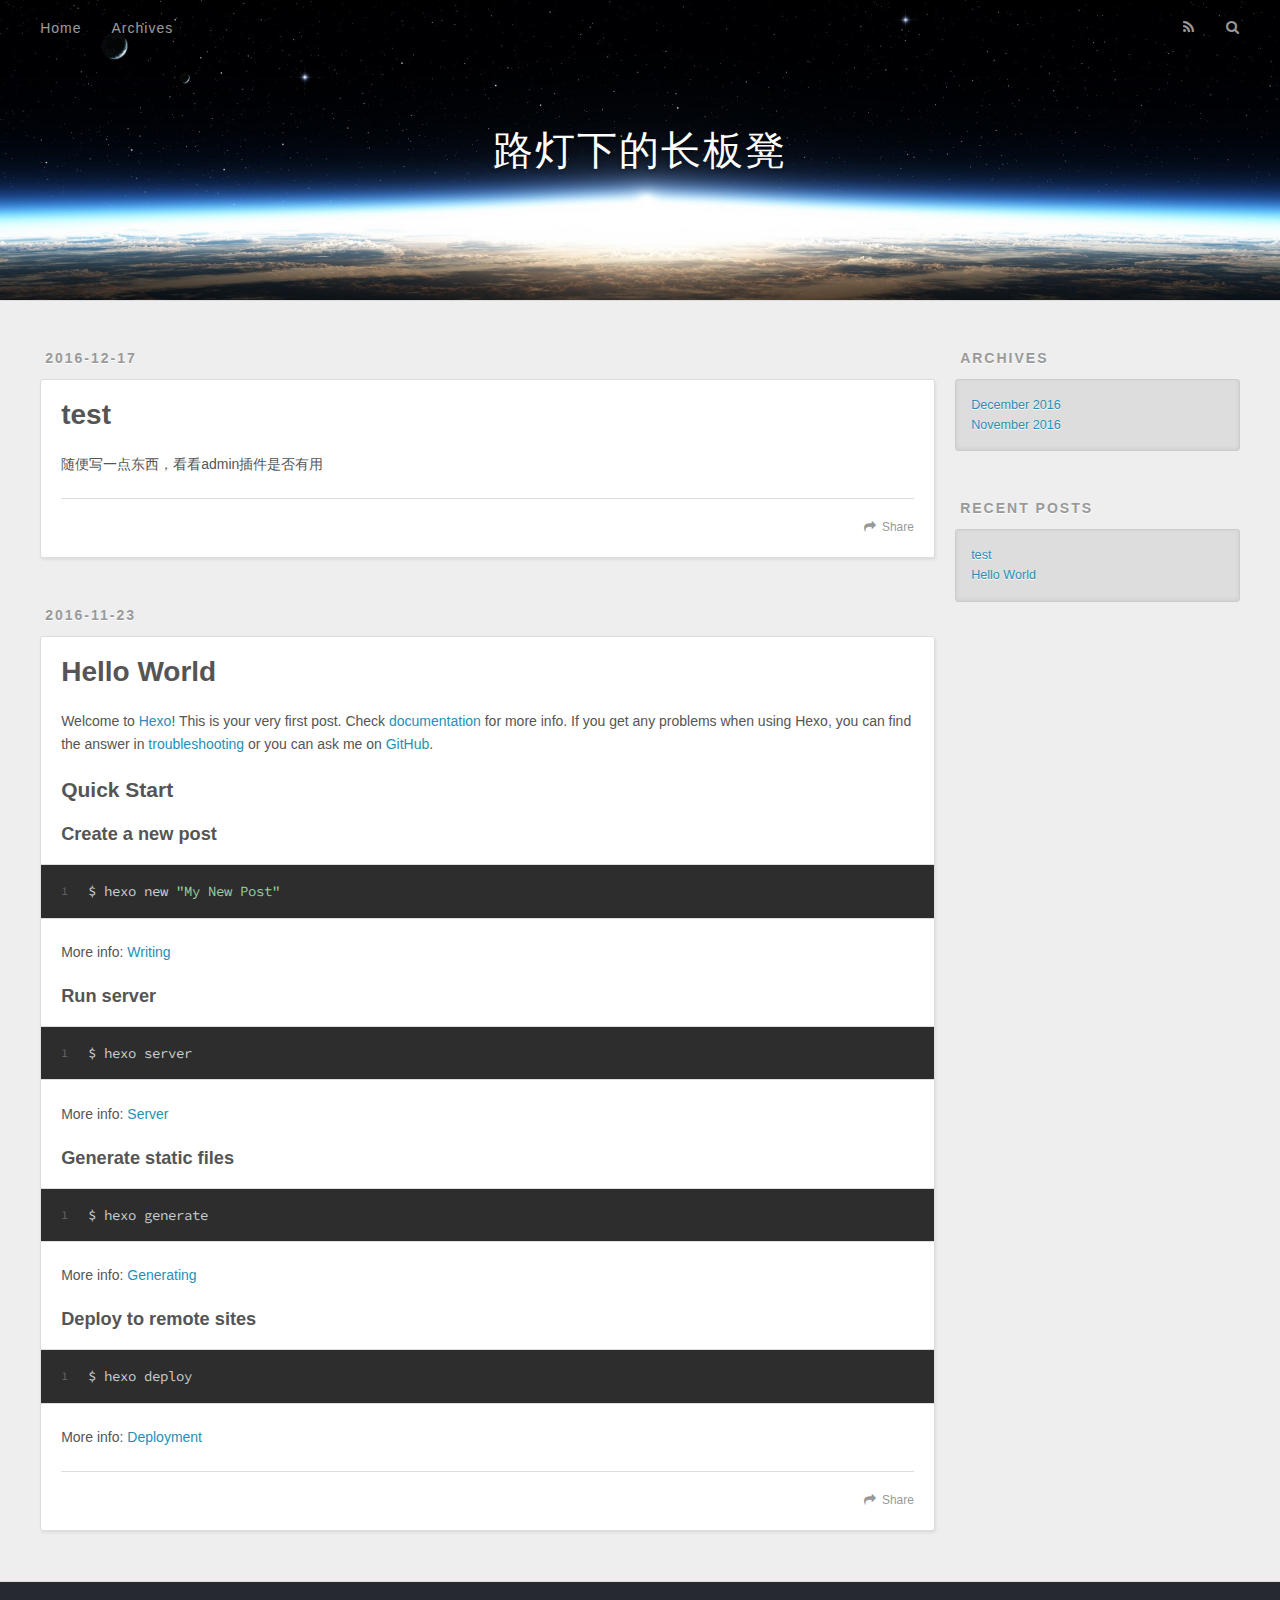
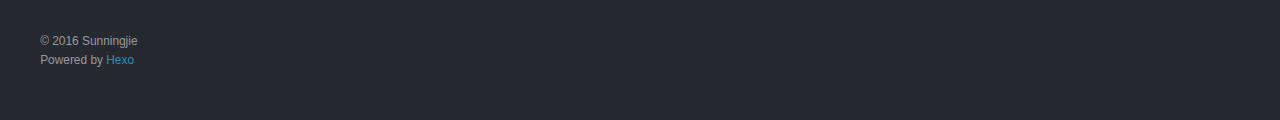
==== commit 9f3a5da9: "Site updated: 2016-12-19 14:13:26" ====
--- a/index.html
+++ b/index.html
@@ -7,7 +7,7 @@
   <meta name="viewport" content="width=device-width, initial-scale=1, maximum-scale=1">
   <meta property="og:type" content="website">
 <meta property="og:title" content="路灯下的长板凳">
-<meta property="og:url" content="http://yoursite.com/index.html">
+<meta property="og:url" content="http://icarus1992.com/index.html">
 <meta property="og:site_name" content="路灯下的长板凳">
 <meta name="twitter:card" content="summary">
 <meta name="twitter:title" content="路灯下的长板凳">
@@ -53,7 +53,7 @@
         <a id="nav-search-btn" class="nav-icon" title="Search"></a>
       </nav>
       <div id="search-form-wrap">
-        <form action="//google.com/search" method="get" accept-charset="UTF-8" class="search-form"><input type="search" name="q" results="0" class="search-form-input" placeholder="Search"><button type="submit" class="search-form-submit">&#xF002;</button><input type="hidden" name="sitesearch" value="http://yoursite.com"></form>
+        <form action="//google.com/search" method="get" accept-charset="UTF-8" class="search-form"><input type="search" name="q" results="0" class="search-form-input" placeholder="Search"><button type="submit" class="search-form-submit">&#xF002;</button><input type="hidden" name="sitesearch" value="http://icarus1992.com"></form>
       </div>
     </div>
   </div>
@@ -64,7 +64,7 @@
     <article id="post-test" class="article article-type-post" itemscope itemprop="blogPost">
   <div class="article-meta">
     <a href="/2016/12/17/test/" class="article-date">
-  <time datetime="2016-12-17T06:59:51.000Z" itemprop="datePublished">2016-12-17</time>
+  <time datetime="2016-12-17T06:59:00.000Z" itemprop="datePublished">2016-12-17</time>
 </a>
     
   </div>
@@ -83,11 +83,12 @@
     
     <div class="article-entry" itemprop="articleBody">
       
-        
+        <p>随便写一点东西，看看admin插件是否有用</p>
+
       
     </div>
     <footer class="article-footer">
-      <a data-url="http://yoursite.com/2016/12/17/test/" data-id="ciwswlub90001k69j6lgzshnw" class="article-share-link">Share</a>
+      <a data-url="http://icarus1992.com/2016/12/17/test/" data-id="ciwvoqrz70001fp9jhnhjuw14" class="article-share-link">Share</a>
       
       
     </footer>
@@ -132,7 +133,7 @@
       
     </div>
     <footer class="article-footer">
-      <a data-url="http://yoursite.com/2016/11/23/hello-world/" data-id="ciwswlub50000k69jk9x19j67" class="article-share-link">Share</a>
+      <a data-url="http://icarus1992.com/2016/11/23/hello-world/" data-id="ciwvoqrz30000fp9jffaudr7j" class="article-share-link">Share</a>
       
       
     </footer>
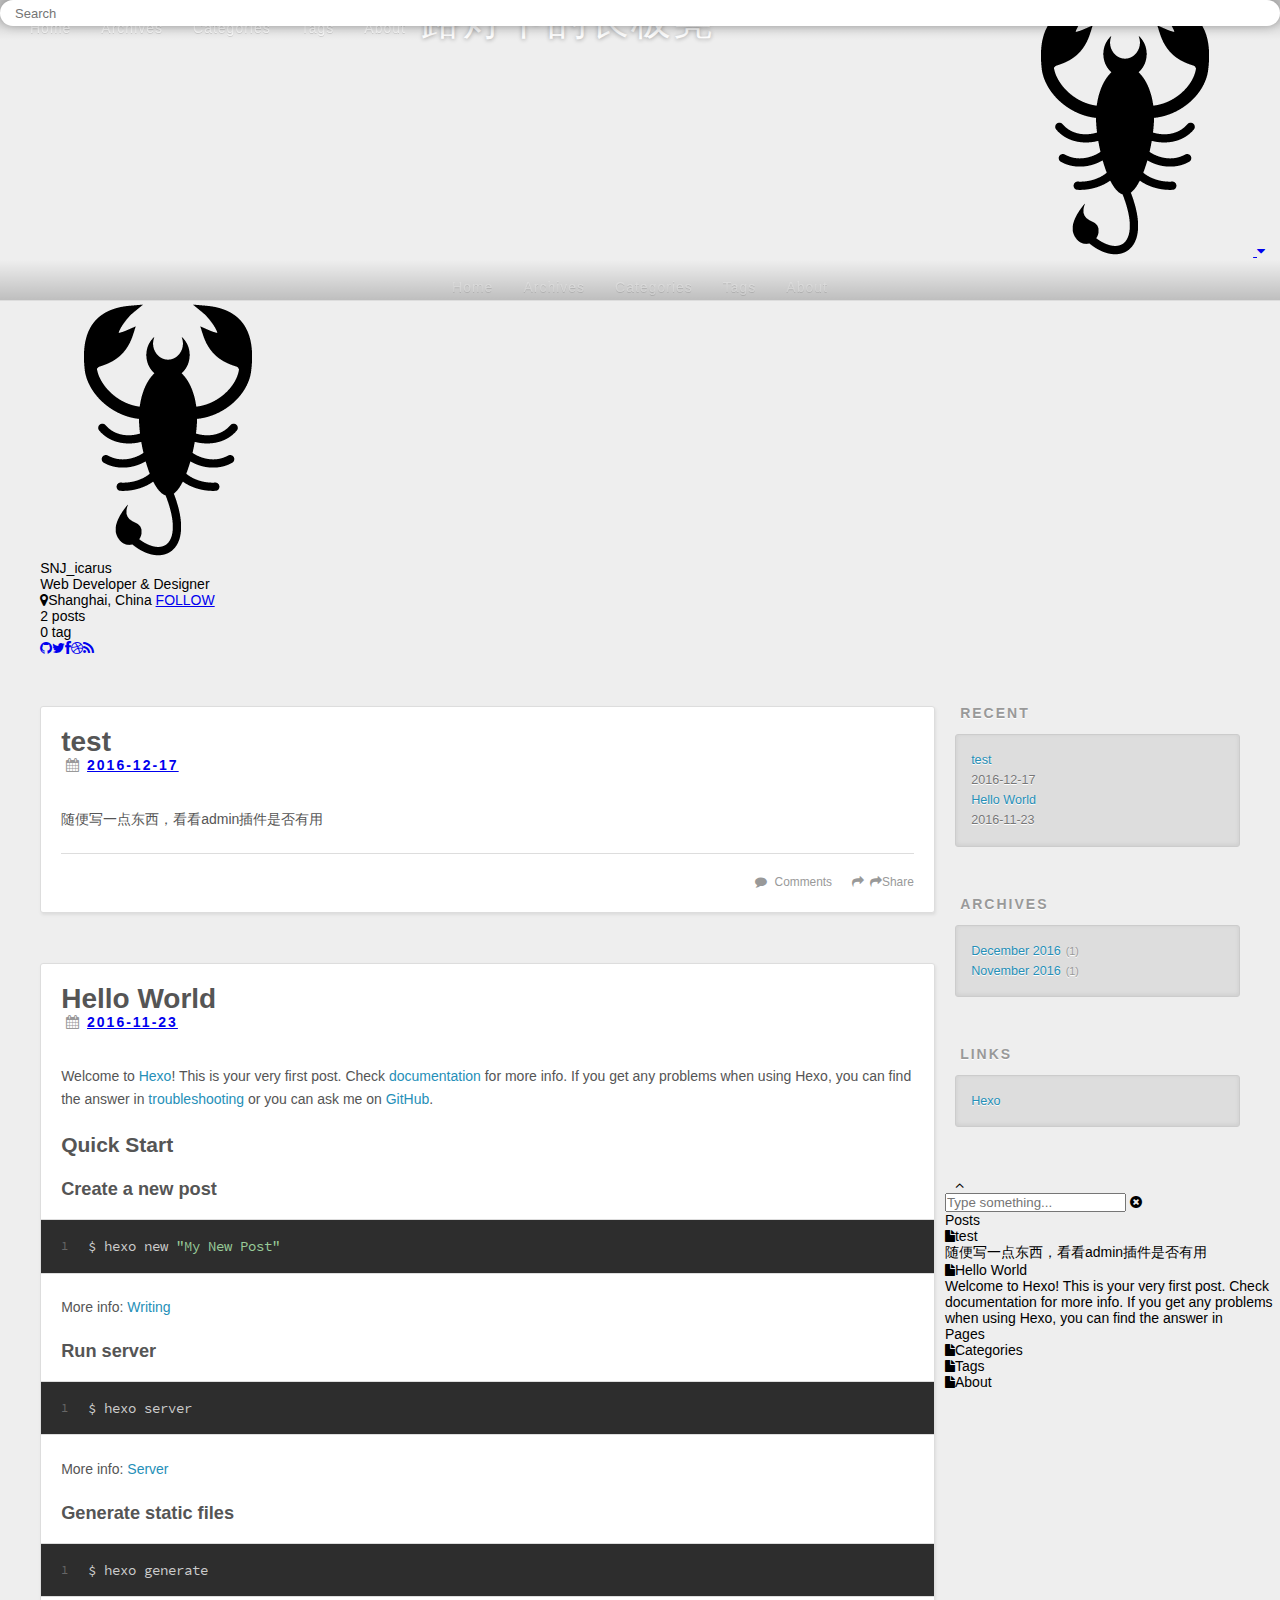
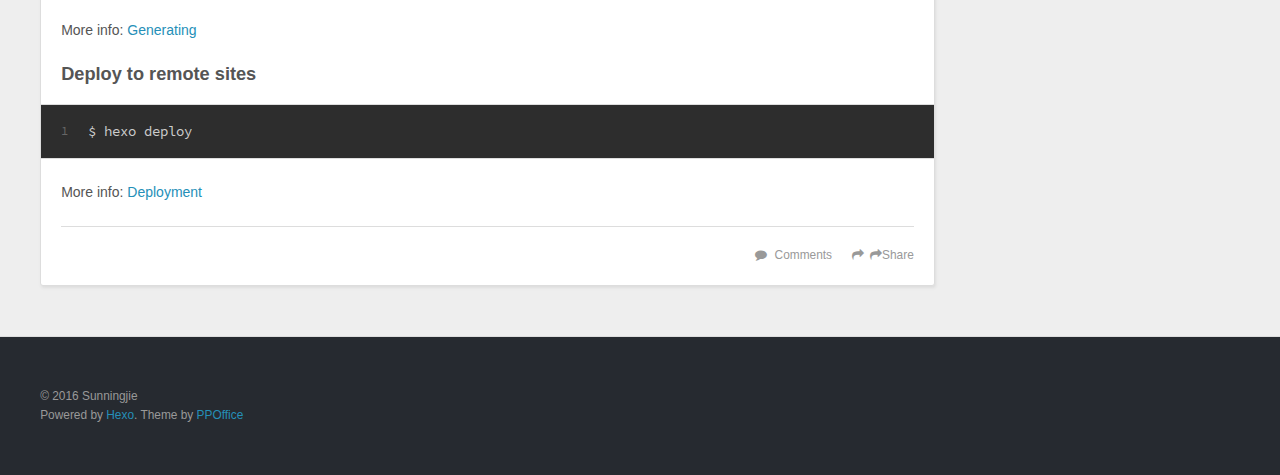
==== commit 33580aff: "Site updated: 2016-12-19 15:50:01" ====
--- a/index.html
+++ b/index.html
@@ -1,126 +1,367 @@
 <!DOCTYPE html>
 <html>
 <head>
-  <meta charset="utf-8">
-  
-  <title>路灯下的长板凳</title>
-  <meta name="viewport" content="width=device-width, initial-scale=1, maximum-scale=1">
-  <meta property="og:type" content="website">
+    <meta charset="utf-8">
+    
+    <title>路灯下的长板凳</title>
+    <meta name="viewport" content="width=device-width, initial-scale=1, maximum-scale=1" />
+    <meta property="og:type" content="website">
 <meta property="og:title" content="路灯下的长板凳">
 <meta property="og:url" content="http://icarus1992.com/index.html">
 <meta property="og:site_name" content="路灯下的长板凳">
 <meta name="twitter:card" content="summary">
 <meta name="twitter:title" content="路灯下的长板凳">
-  
-    <link rel="alternate" href="/atom.xml" title="路灯下的长板凳" type="application/atom+xml">
-  
-  
-    <link rel="icon" href="/favicon.png">
-  
-  
-    <link href="//fonts.googleapis.com/css?family=Source+Code+Pro" rel="stylesheet" type="text/css">
-  
-  <link rel="stylesheet" href="/css/style.css">
-  
+    
+
+    
+        <link rel="alternate" href="/" title="路灯下的长板凳" type="application/atom+xml" />
+    
+
+    
+
+    <link rel="stylesheet" href="/libs/font-awesome/css/font-awesome.min.css">
+    <link rel="stylesheet" href="/libs/open-sans/styles.css">
+    <link rel="stylesheet" href="/libs/source-code-pro/styles.css">
+
+    <link rel="stylesheet" href="/css/style.css">
+
+    <script src="/libs/jquery/2.1.3/jquery.min.js"></script>
+    
+    
+        <link rel="stylesheet" href="/libs/lightgallery/css/lightgallery.min.css">
+    
+    
+        <link rel="stylesheet" href="/libs/justified-gallery/justifiedGallery.min.css">
+    
+    
+    
+    
+
 
 </head>
 
 <body>
-  <div id="container">
-    <div id="wrap">
-      <header id="header">
-  <div id="banner"></div>
-  <div id="header-outer" class="outer">
-    <div id="header-title" class="inner">
-      <h1 id="logo-wrap">
-        <a href="/" id="logo">路灯下的长板凳</a>
-      </h1>
-      
-    </div>
-    <div id="header-inner" class="inner">
-      <nav id="main-nav">
-        <a id="main-nav-toggle" class="nav-icon"></a>
-        
-          <a class="main-nav-link" href="/">Home</a>
-        
-          <a class="main-nav-link" href="/archives">Archives</a>
-        
-      </nav>
-      <nav id="sub-nav">
-        
-          <a id="nav-rss-link" class="nav-icon" href="/atom.xml" title="RSS Feed"></a>
-        
-        <a id="nav-search-btn" class="nav-icon" title="Search"></a>
-      </nav>
-      <div id="search-form-wrap">
-        <form action="//google.com/search" method="get" accept-charset="UTF-8" class="search-form"><input type="search" name="q" results="0" class="search-form-input" placeholder="Search"><button type="submit" class="search-form-submit">&#xF002;</button><input type="hidden" name="sitesearch" value="http://icarus1992.com"></form>
-      </div>
-    </div>
-  </div>
+    <div id="container">
+        <header id="header">
+    <div id="header-main" class="header-inner">
+        <div class="outer">
+            <a href="/" id="logo">
+                <i class="logo"></i>
+                <span class="site-title">路灯下的长板凳</span>
+            </a>
+            <nav id="main-nav">
+                
+                    <a class="main-nav-link" href="/.">Home</a>
+                
+                    <a class="main-nav-link" href="/archives">Archives</a>
+                
+                    <a class="main-nav-link" href="/categories">Categories</a>
+                
+                    <a class="main-nav-link" href="/tags">Tags</a>
+                
+                    <a class="main-nav-link" href="/about">About</a>
+                
+            </nav>
+            
+                
+                <nav id="sub-nav">
+                    <div class="profile" id="profile-nav">
+                        <a id="profile-anchor" href="javascript:;">
+                            <img class="avatar" src="/css/images/scorpio.png" />
+                            <i class="fa fa-caret-down"></i>
+                        </a>
+                    </div>
+                </nav>
+            
+            <div id="search-form-wrap">
+
+    <form class="search-form">
+        <input type="text" class="ins-search-input search-form-input" placeholder="Search" />
+        <button type="submit" class="search-form-submit"></button>
+    </form>
+    <div class="ins-search">
+    <div class="ins-search-mask"></div>
+    <div class="ins-search-container">
+        <div class="ins-input-wrapper">
+            <input type="text" class="ins-search-input" placeholder="Type something..." />
+            <span class="ins-close ins-selectable"><i class="fa fa-times-circle"></i></span>
+        </div>
+        <div class="ins-section-wrapper">
+            <div class="ins-section-container"></div>
+        </div>
+    </div>
+</div>
+<script>
+(function (window) {
+    var INSIGHT_CONFIG = {
+        TRANSLATION: {
+            POSTS: 'Posts',
+            PAGES: 'Pages',
+            CATEGORIES: 'Categories',
+            TAGS: 'Tags',
+            UNTITLED: '(Untitled)',
+        },
+        ROOT_URL: '/',
+        CONTENT_URL: '/content.json',
+    };
+    window.INSIGHT_CONFIG = INSIGHT_CONFIG;
+})(window);
+</script>
+<script src="/js/insight.js"></script>
+
+</div>
+        </div>
+    </div>
+    <div id="main-nav-mobile" class="header-sub header-inner">
+        <table class="menu outer">
+            <tr>
+                
+                    <td><a class="main-nav-link" href="/.">Home</a></td>
+                
+                    <td><a class="main-nav-link" href="/archives">Archives</a></td>
+                
+                    <td><a class="main-nav-link" href="/categories">Categories</a></td>
+                
+                    <td><a class="main-nav-link" href="/tags">Tags</a></td>
+                
+                    <td><a class="main-nav-link" href="/about">About</a></td>
+                
+                <td>
+                    
+    <div class="search-form">
+        <input type="text" class="ins-search-input search-form-input" placeholder="Search" />
+    </div>
+
+                </td>
+            </tr>
+        </table>
+    </div>
 </header>
-      <div class="outer">
-        <section id="main">
-  
+
+        <div class="outer">
+            
+                
+
+<aside id="profile">
+    <div class="inner profile-inner">
+        <div class="base-info profile-block">
+            <img id="avatar" src="/css/images/scorpio.png" />
+            <h2 id="name">SNJ_icarus</h2>
+            <h3 id="title">Web Developer &amp; Designer</h3>
+            <span id="location"><i class="fa fa-map-marker"></i>Shanghai, China</span>
+            <a id="follow" target="_blank" href="https://github.com/snj1011">FOLLOW</a>
+        </div>
+        <div class="article-info profile-block">
+            <div class="article-info-block">
+                2
+                <span>posts</span>
+            </div>
+            <div class="article-info-block">
+                0
+                <span>tag</span>
+            </div>
+        </div>
+        
+        <div class="profile-block social-links">
+            <table>
+                <tr>
+                    
+                    
+                    <td>
+                        <a href="http://github.com/ppoffice/hexo-theme-icarus" target="_blank" title="github" >
+                            <i class="fa fa-github"></i>
+                        </a>
+                    </td>
+                    
+                    <td>
+                        <a href="/" target="_blank" title="twitter" >
+                            <i class="fa fa-twitter"></i>
+                        </a>
+                    </td>
+                    
+                    <td>
+                        <a href="/" target="_blank" title="facebook" >
+                            <i class="fa fa-facebook"></i>
+                        </a>
+                    </td>
+                    
+                    <td>
+                        <a href="/" target="_blank" title="dribbble" >
+                            <i class="fa fa-dribbble"></i>
+                        </a>
+                    </td>
+                    
+                    <td>
+                        <a href="/" target="_blank" title="rss" >
+                            <i class="fa fa-rss"></i>
+                        </a>
+                    </td>
+                    
+                </tr>
+            </table>
+        </div>
+        
+    </div>
+</aside>
+
+            
+            <section id="main">
     <article id="post-test" class="article article-type-post" itemscope itemprop="blogPost">
-  <div class="article-meta">
-    <a href="/2016/12/17/test/" class="article-date">
-  <time datetime="2016-12-17T06:59:00.000Z" itemprop="datePublished">2016-12-17</time>
-</a>
-    
-  </div>
-  <div class="article-inner">
-    
-    
-      <header class="article-header">
-        
-  
-    <h1 itemprop="name">
-      <a class="article-title" href="/2016/12/17/test/">test</a>
-    </h1>
-  
-
-      </header>
-    
-    <div class="article-entry" itemprop="articleBody">
-      
-        <p>随便写一点东西，看看admin插件是否有用</p>
-
-      
-    </div>
-    <footer class="article-footer">
-      <a data-url="http://icarus1992.com/2016/12/17/test/" data-id="ciwvoqrz70001fp9jhnhjuw14" class="article-share-link">Share</a>
-      
-      
-    </footer>
-  </div>
-  
+    <div class="article-inner">
+        
+        
+            <header class="article-header">
+                
+    
+        <h1 itemprop="name">
+            <a class="article-title" href="/2016/12/17/test/">test</a>
+        </h1>
+    
+
+                
+                    <div class="article-meta">
+                        
+    <div class="article-date">
+        <i class="fa fa-calendar"></i>
+        <a href="/2016/12/17/test/">
+            <time datetime="2016-12-17T06:59:00.000Z" itemprop="datePublished">2016-12-17</time>
+        </a>
+    </div>
+
+
+                        
+                        
+                    </div>
+                
+            </header>
+        
+        
+        <div class="article-entry" itemprop="articleBody">
+        
+            
+            <p>随便写一点东西，看看admin插件是否有用</p>
+
+        
+        </div>
+        <footer class="article-footer">
+            <div class="share-container">
+
+
+
+</div>
+
+    <a data-url="http://icarus1992.com/2016/12/17/test/" data-id="ciwvp4we70001gg9jsgp5al6u" class="article-share-link"><i class="fa fa-share"></i>Share</a>
+<script>
+    (function ($) {
+        // Prevent duplicate binding
+        if (typeof(__SHARE_BUTTON_BINDED__) === 'undefined' || !__SHARE_BUTTON_BINDED__) {
+            __SHARE_BUTTON_BINDED__ = true;
+        } else {
+            return;
+        }
+        $('body').on('click', function() {
+            $('.article-share-box.on').removeClass('on');
+        }).on('click', '.article-share-link', function(e) {
+            e.stopPropagation();
+
+            var $this = $(this),
+                url = $this.attr('data-url'),
+                encodedUrl = encodeURIComponent(url),
+                id = 'article-share-box-' + $this.attr('data-id'),
+                offset = $this.offset(),
+                box;
+
+            if ($('#' + id).length) {
+                box = $('#' + id);
+
+                if (box.hasClass('on')){
+                    box.removeClass('on');
+                    return;
+                }
+            } else {
+                var html = [
+                    '<div id="' + id + '" class="article-share-box">',
+                        '<input class="article-share-input" value="' + url + '">',
+                        '<div class="article-share-links">',
+                            '<a href="https://twitter.com/intent/tweet?url=' + encodedUrl + '" class="fa fa-twitter article-share-twitter" target="_blank" title="Twitter"></a>',
+                            '<a href="https://www.facebook.com/sharer.php?u=' + encodedUrl + '" class="fa fa-facebook article-share-facebook" target="_blank" title="Facebook"></a>',
+                            '<a href="http://pinterest.com/pin/create/button/?url=' + encodedUrl + '" class="fa fa-pinterest article-share-pinterest" target="_blank" title="Pinterest"></a>',
+                            '<a href="https://plus.google.com/share?url=' + encodedUrl + '" class="fa fa-google article-share-google" target="_blank" title="Google+"></a>',
+                        '</div>',
+                    '</div>'
+                ].join('');
+
+              box = $(html);
+
+              $('body').append(box);
+            }
+
+            $('.article-share-box.on').hide();
+
+            box.css({
+                top: offset.top + 25,
+                left: offset.left
+            }).addClass('on');
+
+        }).on('click', '.article-share-box', function (e) {
+            e.stopPropagation();
+        }).on('click', '.article-share-box-input', function () {
+            $(this).select();
+        }).on('click', '.article-share-box-link', function (e) {
+            e.preventDefault();
+            e.stopPropagation();
+
+            window.open(this.href, 'article-share-box-window-' + Date.now(), 'width=500,height=450');
+        });
+    })(jQuery);
+</script>
+
+            
+    
+        <a href="http://icarus1992.com/2016/12/17/test/#comments" class="article-comment-link disqus-comment-count" data-disqus-url="http://icarus1992.com/2016/12/17/test/">Comments</a>
+    
+
+        </footer>
+    </div>
+    
 </article>
 
 
-  
+
     <article id="post-hello-world" class="article article-type-post" itemscope itemprop="blogPost">
-  <div class="article-meta">
-    <a href="/2016/11/23/hello-world/" class="article-date">
-  <time datetime="2016-11-22T16:03:04.000Z" itemprop="datePublished">2016-11-23</time>
-</a>
-    
-  </div>
-  <div class="article-inner">
-    
-    
-      <header class="article-header">
-        
-  
-    <h1 itemprop="name">
-      <a class="article-title" href="/2016/11/23/hello-world/">Hello World</a>
-    </h1>
-  
-
-      </header>
-    
-    <div class="article-entry" itemprop="articleBody">
-      
-        <p>Welcome to <a href="https://hexo.io/" target="_blank" rel="external">Hexo</a>! This is your very first post. Check <a href="https://hexo.io/docs/" target="_blank" rel="external">documentation</a> for more info. If you get any problems when using Hexo, you can find the answer in <a href="https://hexo.io/docs/troubleshooting.html" target="_blank" rel="external">troubleshooting</a> or you can ask me on <a href="https://github.com/hexojs/hexo/issues" target="_blank" rel="external">GitHub</a>.</p>
+    <div class="article-inner">
+        
+        
+            <header class="article-header">
+                
+    
+        <h1 itemprop="name">
+            <a class="article-title" href="/2016/11/23/hello-world/">Hello World</a>
+        </h1>
+    
+
+                
+                    <div class="article-meta">
+                        
+    <div class="article-date">
+        <i class="fa fa-calendar"></i>
+        <a href="/2016/11/23/hello-world/">
+            <time datetime="2016-11-22T16:03:04.000Z" itemprop="datePublished">2016-11-23</time>
+        </a>
+    </div>
+
+
+                        
+                        
+                    </div>
+                
+            </header>
+        
+        
+        <div class="article-entry" itemprop="articleBody">
+        
+            
+            <p>Welcome to <a href="https://hexo.io/" target="_blank" rel="external">Hexo</a>! This is your very first post. Check <a href="https://hexo.io/docs/" target="_blank" rel="external">documentation</a> for more info. If you get any problems when using Hexo, you can find the answer in <a href="https://hexo.io/docs/troubleshooting.html" target="_blank" rel="external">troubleshooting</a> or you can ask me on <a href="https://github.com/hexojs/hexo/issues" target="_blank" rel="external">GitHub</a>.</p>
 <h2 id="Quick-Start"><a href="#Quick-Start" class="headerlink" title="Quick Start"></a>Quick Start</h2><h3 id="Create-a-new-post"><a href="#Create-a-new-post" class="headerlink" title="Create a new post"></a>Create a new post</h3><figure class="highlight bash"><table><tr><td class="gutter"><pre><div class="line">1</div></pre></td><td class="code"><pre><div class="line">$ hexo new <span class="string">"My New Post"</span></div></pre></td></tr></table></figure>
 <p>More info: <a href="https://hexo.io/docs/writing.html" target="_blank" rel="external">Writing</a></p>
 <h3 id="Run-server"><a href="#Run-server" class="headerlink" title="Run server"></a>Run server</h3><figure class="highlight bash"><table><tr><td class="gutter"><pre><div class="line">1</div></pre></td><td class="code"><pre><div class="line">$ hexo server</div></pre></td></tr></table></figure>
@@ -130,92 +371,225 @@
 <h3 id="Deploy-to-remote-sites"><a href="#Deploy-to-remote-sites" class="headerlink" title="Deploy to remote sites"></a>Deploy to remote sites</h3><figure class="highlight bash"><table><tr><td class="gutter"><pre><div class="line">1</div></pre></td><td class="code"><pre><div class="line">$ hexo deploy</div></pre></td></tr></table></figure>
 <p>More info: <a href="https://hexo.io/docs/deployment.html" target="_blank" rel="external">Deployment</a></p>
 
-      
-    </div>
-    <footer class="article-footer">
-      <a data-url="http://icarus1992.com/2016/11/23/hello-world/" data-id="ciwvoqrz30000fp9jffaudr7j" class="article-share-link">Share</a>
-      
-      
-    </footer>
-  </div>
-  
+        
+        </div>
+        <footer class="article-footer">
+            <div class="share-container">
+
+
+
+</div>
+
+    <a data-url="http://icarus1992.com/2016/11/23/hello-world/" data-id="ciwvp4we20000gg9j9elhyx6n" class="article-share-link"><i class="fa fa-share"></i>Share</a>
+<script>
+    (function ($) {
+        // Prevent duplicate binding
+        if (typeof(__SHARE_BUTTON_BINDED__) === 'undefined' || !__SHARE_BUTTON_BINDED__) {
+            __SHARE_BUTTON_BINDED__ = true;
+        } else {
+            return;
+        }
+        $('body').on('click', function() {
+            $('.article-share-box.on').removeClass('on');
+        }).on('click', '.article-share-link', function(e) {
+            e.stopPropagation();
+
+            var $this = $(this),
+                url = $this.attr('data-url'),
+                encodedUrl = encodeURIComponent(url),
+                id = 'article-share-box-' + $this.attr('data-id'),
+                offset = $this.offset(),
+                box;
+
+            if ($('#' + id).length) {
+                box = $('#' + id);
+
+                if (box.hasClass('on')){
+                    box.removeClass('on');
+                    return;
+                }
+            } else {
+                var html = [
+                    '<div id="' + id + '" class="article-share-box">',
+                        '<input class="article-share-input" value="' + url + '">',
+                        '<div class="article-share-links">',
+                            '<a href="https://twitter.com/intent/tweet?url=' + encodedUrl + '" class="fa fa-twitter article-share-twitter" target="_blank" title="Twitter"></a>',
+                            '<a href="https://www.facebook.com/sharer.php?u=' + encodedUrl + '" class="fa fa-facebook article-share-facebook" target="_blank" title="Facebook"></a>',
+                            '<a href="http://pinterest.com/pin/create/button/?url=' + encodedUrl + '" class="fa fa-pinterest article-share-pinterest" target="_blank" title="Pinterest"></a>',
+                            '<a href="https://plus.google.com/share?url=' + encodedUrl + '" class="fa fa-google article-share-google" target="_blank" title="Google+"></a>',
+                        '</div>',
+                    '</div>'
+                ].join('');
+
+              box = $(html);
+
+              $('body').append(box);
+            }
+
+            $('.article-share-box.on').hide();
+
+            box.css({
+                top: offset.top + 25,
+                left: offset.left
+            }).addClass('on');
+
+        }).on('click', '.article-share-box', function (e) {
+            e.stopPropagation();
+        }).on('click', '.article-share-box-input', function () {
+            $(this).select();
+        }).on('click', '.article-share-box-link', function (e) {
+            e.preventDefault();
+            e.stopPropagation();
+
+            window.open(this.href, 'article-share-box-window-' + Date.now(), 'width=500,height=450');
+        });
+    })(jQuery);
+</script>
+
+            
+    
+        <a href="http://icarus1992.com/2016/11/23/hello-world/#comments" class="article-comment-link disqus-comment-count" data-disqus-url="http://icarus1992.com/2016/11/23/hello-world/">Comments</a>
+    
+
+        </footer>
+    </div>
+    
 </article>
 
 
-  
-
 </section>
-        
-          <aside id="sidebar">
-  
-    
-
-  
-    
-
-  
-    
-  
-    
-  <div class="widget-wrap">
-    <h3 class="widget-title">Archives</h3>
-    <div class="widget">
-      <ul class="archive-list"><li class="archive-list-item"><a class="archive-list-link" href="/archives/2016/12/">December 2016</a></li><li class="archive-list-item"><a class="archive-list-link" href="/archives/2016/11/">November 2016</a></li></ul>
-    </div>
-  </div>
-
-
-  
-    
-  <div class="widget-wrap">
-    <h3 class="widget-title">Recent Posts</h3>
-    <div class="widget">
-      <ul>
-        
-          <li>
-            <a href="/2016/12/17/test/">test</a>
-          </li>
-        
-          <li>
-            <a href="/2016/11/23/hello-world/">Hello World</a>
-          </li>
-        
-      </ul>
-    </div>
-  </div>
-
-  
+            
+                <aside id="sidebar">
+   
+        
+    <div class="widget-wrap">
+        <h3 class="widget-title">recent</h3>
+        <div class="widget">
+            <ul id="recent-post" class="">
+                
+                    <li>
+                        
+                        <div class="item-thumbnail">
+                            <a href="/2016/12/17/test/" class="thumbnail">
+    
+    
+        <span class="thumbnail-image thumbnail-none"></span>
+    
+</a>
+
+                        </div>
+                        
+                        <div class="item-inner">
+                            <p class="item-category"></p>
+                            <p class="item-title"><a href="/2016/12/17/test/" class="title">test</a></p>
+                            <p class="item-date"><time datetime="2016-12-17T06:59:00.000Z" itemprop="datePublished">2016-12-17</time></p>
+                        </div>
+                    </li>
+                
+                    <li>
+                        
+                        <div class="item-thumbnail">
+                            <a href="/2016/11/23/hello-world/" class="thumbnail">
+    
+    
+        <span class="thumbnail-image thumbnail-none"></span>
+    
+</a>
+
+                        </div>
+                        
+                        <div class="item-inner">
+                            <p class="item-category"></p>
+                            <p class="item-title"><a href="/2016/11/23/hello-world/" class="title">Hello World</a></p>
+                            <p class="item-date"><time datetime="2016-11-22T16:03:04.000Z" itemprop="datePublished">2016-11-23</time></p>
+                        </div>
+                    </li>
+                
+            </ul>
+        </div>
+    </div>
+
+    
+        
+    
+        
+    <div class="widget-wrap">
+        <h3 class="widget-title">archives</h3>
+        <div class="widget">
+            <ul class="archive-list"><li class="archive-list-item"><a class="archive-list-link" href="/archives/2016/12/">December 2016</a><span class="archive-list-count">1</span></li><li class="archive-list-item"><a class="archive-list-link" href="/archives/2016/11/">November 2016</a><span class="archive-list-count">1</span></li></ul>
+        </div>
+    </div>
+
+    
+        
+    
+        
+    
+        
+    <div class="widget-wrap widget-list">
+        <h3 class="widget-title">links</h3>
+        <div class="widget">
+            <ul>
+                
+                    <li>
+                        <a href="http://hexo.io">Hexo</a>
+                    </li>
+                
+            </ul>
+        </div>
+    </div>
+
+
+    
+    <div id="toTop" class="fa fa-angle-up"></div>
 </aside>
-        
-      </div>
-      <footer id="footer">
-  
-  <div class="outer">
-    <div id="footer-info" class="inner">
-      &copy; 2016 Sunningjie<br>
-      Powered by <a href="http://hexo.io/" target="_blank">Hexo</a>
-    </div>
-  </div>
+            
+        </div>
+        <footer id="footer">
+    <div class="outer">
+        <div id="footer-info" class="inner">
+            &copy; 2016 Sunningjie<br>
+            Powered by <a href="http://hexo.io/" target="_blank">Hexo</a>. Theme by <a href="http://github.com/ppoffice">PPOffice</a>
+        </div>
+    </div>
 </footer>
-    </div>
-    <nav id="mobile-nav">
-  
-    <a href="/" class="mobile-nav-link">Home</a>
-  
-    <a href="/archives" class="mobile-nav-link">Archives</a>
-  
-</nav>
-    
-
-<script src="//ajax.googleapis.com/ajax/libs/jquery/2.0.3/jquery.min.js"></script>
-
-
-  <link rel="stylesheet" href="/fancybox/jquery.fancybox.css">
-  <script src="/fancybox/jquery.fancybox.pack.js"></script>
-
-
-<script src="/js/script.js"></script>
-
-  </div>
+        
+    
+    <script>
+    var disqus_config = function () {
+        
+        this.page.identifier = 'undefined';
+    };
+    (function() { 
+        var d = document, s = d.createElement('script');  
+        s.src = '//' + 'hexo-theme-icarus' + '.disqus.com/count.js';
+        s.setAttribute('data-timestamp', +new Date());
+        (d.head || d.body).appendChild(s);
+    })();
+</script>
+
+
+
+    
+        <script src="/libs/lightgallery/js/lightgallery.min.js"></script>
+        <script src="/libs/lightgallery/js/lg-thumbnail.min.js"></script>
+        <script src="/libs/lightgallery/js/lg-pager.min.js"></script>
+        <script src="/libs/lightgallery/js/lg-autoplay.min.js"></script>
+        <script src="/libs/lightgallery/js/lg-fullscreen.min.js"></script>
+        <script src="/libs/lightgallery/js/lg-zoom.min.js"></script>
+        <script src="/libs/lightgallery/js/lg-hash.min.js"></script>
+        <script src="/libs/lightgallery/js/lg-share.min.js"></script>
+        <script src="/libs/lightgallery/js/lg-video.min.js"></script>
+    
+    
+        <script src="/libs/justified-gallery/jquery.justifiedGallery.min.js"></script>
+    
+
+
+
+<!-- Custom Scripts -->
+<script src="/js/main.js"></script>
+
+    </div>
 </body>
 </html>--- a/libs/open-sans/styles.css
+++ b/libs/open-sans/styles.css
@@ -0,0 +1,168 @@
+/* cyrillic-ext */
+@font-face {
+    font-family: 'Open Sans';
+    font-style: normal;
+    font-weight: 400;
+    src: local('Open Sans'), local('OpenSans'), url(fonts/K88pR3goAWT7BTt32Z01mxJtnKITppOI_IvcXXDNrsc.woff2) format('woff2');
+    unicode-range: U+0460-052F, U+20B4, U+2DE0-2DFF, U+A640-A69F;
+}
+/* cyrillic */
+@font-face {
+    font-family: 'Open Sans';
+    font-style: normal;
+    font-weight: 400;
+    src: local('Open Sans'), local('OpenSans'), url(fonts/RjgO7rYTmqiVp7vzi-Q5URJtnKITppOI_IvcXXDNrsc.woff2) format('woff2');
+    unicode-range: U+0400-045F, U+0490-0491, U+04B0-04B1, U+2116;
+}
+/* greek-ext */
+@font-face {
+    font-family: 'Open Sans';
+    font-style: normal;
+    font-weight: 400;
+    src: local('Open Sans'), local('OpenSans'), url(fonts/LWCjsQkB6EMdfHrEVqA1KRJtnKITppOI_IvcXXDNrsc.woff2) format('woff2');
+    unicode-range: U+1F00-1FFF;
+}
+/* greek */
+@font-face {
+    font-family: 'Open Sans';
+    font-style: normal;
+    font-weight: 400;
+    src: local('Open Sans'), local('OpenSans'), url(fonts/xozscpT2726on7jbcb_pAhJtnKITppOI_IvcXXDNrsc.woff2) format('woff2');
+    unicode-range: U+0370-03FF;
+}
+/* vietnamese */
+@font-face {
+    font-family: 'Open Sans';
+    font-style: normal;
+    font-weight: 400;
+    src: local('Open Sans'), local('OpenSans'), url(fonts/59ZRklaO5bWGqF5A9baEERJtnKITppOI_IvcXXDNrsc.woff2) format('woff2');
+    unicode-range: U+0102-0103, U+1EA0-1EF1, U+20AB;
+}
+/* latin-ext */
+@font-face {
+    font-family: 'Open Sans';
+    font-style: normal;
+    font-weight: 400;
+    src: local('Open Sans'), local('OpenSans'), url(fonts/u-WUoqrET9fUeobQW7jkRRJtnKITppOI_IvcXXDNrsc.woff2) format('woff2');
+    unicode-range: U+0100-024F, U+1E00-1EFF, U+20A0-20AB, U+20AD-20CF, U+2C60-2C7F, U+A720-A7FF;
+}
+/* latin */
+@font-face {
+    font-family: 'Open Sans';
+    font-style: normal;
+    font-weight: 400;
+    src: local('Open Sans'), local('OpenSans'), url(fonts/cJZKeOuBrn4kERxqtaUH3VtXRa8TVwTICgirnJhmVJw.woff2) format('woff2');
+    unicode-range: U+0000-00FF, U+0131, U+0152-0153, U+02C6, U+02DA, U+02DC, U+2000-206F, U+2074, U+20AC, U+2212, U+2215, U+E0FF, U+EFFD, U+F000;
+}
+/* cyrillic-ext */
+@font-face {
+    font-family: 'Open Sans';
+    font-style: normal;
+    font-weight: 600;
+    src: local('Open Sans Semibold'), local('OpenSans-Semibold'), url(fonts/MTP_ySUJH_bn48VBG8sNSq-j2U0lmluP9RWlSytm3ho.woff2) format('woff2');
+    unicode-range: U+0460-052F, U+20B4, U+2DE0-2DFF, U+A640-A69F;
+}
+/* cyrillic */
+@font-face {
+    font-family: 'Open Sans';
+    font-style: normal;
+    font-weight: 600;
+    src: local('Open Sans Semibold'), local('OpenSans-Semibold'), url(fonts/MTP_ySUJH_bn48VBG8sNSpX5f-9o1vgP2EXwfjgl7AY.woff2) format('woff2');
+    unicode-range: U+0400-045F, U+0490-0491, U+04B0-04B1, U+2116;
+}
+/* greek-ext */
+@font-face {
+    font-family: 'Open Sans';
+    font-style: normal;
+    font-weight: 600;
+    src: local('Open Sans Semibold'), local('OpenSans-Semibold'), url(fonts/MTP_ySUJH_bn48VBG8sNShWV49_lSm1NYrwo-zkhivY.woff2) format('woff2');
+    unicode-range: U+1F00-1FFF;
+}
+/* greek */
+@font-face {
+    font-family: 'Open Sans';
+    font-style: normal;
+    font-weight: 600;
+    src: local('Open Sans Semibold'), local('OpenSans-Semibold'), url(fonts/MTP_ySUJH_bn48VBG8sNSqaRobkAwv3vxw3jMhVENGA.woff2) format('woff2');
+    unicode-range: U+0370-03FF;
+}
+/* vietnamese */
+@font-face {
+    font-family: 'Open Sans';
+    font-style: normal;
+    font-weight: 600;
+    src: local('Open Sans Semibold'), local('OpenSans-Semibold'), url(fonts/MTP_ySUJH_bn48VBG8sNSv8zf_FOSsgRmwsS7Aa9k2w.woff2) format('woff2');
+    unicode-range: U+0102-0103, U+1EA0-1EF1, U+20AB;
+}
+/* latin-ext */
+@font-face {
+    font-family: 'Open Sans';
+    font-style: normal;
+    font-weight: 600;
+    src: local('Open Sans Semibold'), local('OpenSans-Semibold'), url(fonts/MTP_ySUJH_bn48VBG8sNSj0LW-43aMEzIO6XUTLjad8.woff2) format('woff2');
+    unicode-range: U+0100-024F, U+1E00-1EFF, U+20A0-20AB, U+20AD-20CF, U+2C60-2C7F, U+A720-A7FF;
+}
+/* latin */
+@font-face {
+    font-family: 'Open Sans';
+    font-style: normal;
+    font-weight: 600;
+    src: local('Open Sans Semibold'), local('OpenSans-Semibold'), url(fonts/MTP_ySUJH_bn48VBG8sNSugdm0LZdjqr5-oayXSOefg.woff2) format('woff2');
+    unicode-range: U+0000-00FF, U+0131, U+0152-0153, U+02C6, U+02DA, U+02DC, U+2000-206F, U+2074, U+20AC, U+2212, U+2215, U+E0FF, U+EFFD, U+F000;
+}
+/* cyrillic-ext */
+@font-face {
+    font-family: 'Open Sans';
+    font-style: italic;
+    font-weight: 400;
+    src: local('Open Sans Italic'), local('OpenSans-Italic'), url(fonts/xjAJXh38I15wypJXxuGMBjTOQ_MqJVwkKsUn0wKzc2I.woff2) format('woff2');
+    unicode-range: U+0460-052F, U+20B4, U+2DE0-2DFF, U+A640-A69F;
+}
+/* cyrillic */
+@font-face {
+    font-family: 'Open Sans';
+    font-style: italic;
+    font-weight: 400;
+    src: local('Open Sans Italic'), local('OpenSans-Italic'), url(fonts/xjAJXh38I15wypJXxuGMBjUj_cnvWIuuBMVgbX098Mw.woff2) format('woff2');
+    unicode-range: U+0400-045F, U+0490-0491, U+04B0-04B1, U+2116;
+}
+/* greek-ext */
+@font-face {
+    font-family: 'Open Sans';
+    font-style: italic;
+    font-weight: 400;
+    src: local('Open Sans Italic'), local('OpenSans-Italic'), url(fonts/xjAJXh38I15wypJXxuGMBkbcKLIaa1LC45dFaAfauRA.woff2) format('woff2');
+    unicode-range: U+1F00-1FFF;
+}
+/* greek */
+@font-face {
+    font-family: 'Open Sans';
+    font-style: italic;
+    font-weight: 400;
+    src: local('Open Sans Italic'), local('OpenSans-Italic'), url(fonts/xjAJXh38I15wypJXxuGMBmo_sUJ8uO4YLWRInS22T3Y.woff2) format('woff2');
+    unicode-range: U+0370-03FF;
+}
+/* vietnamese */
+@font-face {
+    font-family: 'Open Sans';
+    font-style: italic;
+    font-weight: 400;
+    src: local('Open Sans Italic'), local('OpenSans-Italic'), url(fonts/xjAJXh38I15wypJXxuGMBr6up8jxqWt8HVA3mDhkV_0.woff2) format('woff2');
+    unicode-range: U+0102-0103, U+1EA0-1EF1, U+20AB;
+}
+/* latin-ext */
+@font-face {
+    font-family: 'Open Sans';
+    font-style: italic;
+    font-weight: 400;
+    src: local('Open Sans Italic'), local('OpenSans-Italic'), url(fonts/xjAJXh38I15wypJXxuGMBiYE0-AqJ3nfInTTiDXDjU4.woff2) format('woff2');
+    unicode-range: U+0100-024F, U+1E00-1EFF, U+20A0-20AB, U+20AD-20CF, U+2C60-2C7F, U+A720-A7FF;
+}
+/* latin */
+@font-face {
+    font-family: 'Open Sans';
+    font-style: italic;
+    font-weight: 400;
+    src: local('Open Sans Italic'), local('OpenSans-Italic'), url(fonts/xjAJXh38I15wypJXxuGMBo4P5ICox8Kq3LLUNMylGO4.woff2) format('woff2');
+    unicode-range: U+0000-00FF, U+0131, U+0152-0153, U+02C6, U+02DA, U+02DC, U+2000-206F, U+2074, U+20AC, U+2212, U+2215, U+E0FF, U+EFFD, U+F000;
+}--- a/libs/source-code-pro/styles.css
+++ b/libs/source-code-pro/styles.css
@@ -0,0 +1,16 @@
+/* latin-ext */
+@font-face {
+  font-family: 'Source Code Pro';
+  font-style: normal;
+  font-weight: 400;
+  src: local('Source Code Pro'), local('SourceCodePro-Regular'), url(fonts/mrl8jkM18OlOQN8JLgasDy2Q8seG17bfDXYR_jUsrzg.woff2) format('woff2');
+  unicode-range: U+0100-024F, U+1E00-1EFF, U+20A0-20AB, U+20AD-20CF, U+2C60-2C7F, U+A720-A7FF;
+}
+/* latin */
+@font-face {
+  font-family: 'Source Code Pro';
+  font-style: normal;
+  font-weight: 400;
+  src: local('Source Code Pro'), local('SourceCodePro-Regular'), url(fonts/mrl8jkM18OlOQN8JLgasD9V_2ngZ8dMf8fLgjYEouxg.woff2) format('woff2');
+  unicode-range: U+0000-00FF, U+0131, U+0152-0153, U+02C6, U+02DA, U+02DC, U+2000-206F, U+2074, U+20AC, U+2212, U+2215, U+E0FF, U+EFFD, U+F000;
+}--- a/libs/lightgallery/css/lightgallery.min.css
+++ b/libs/lightgallery/css/lightgallery.min.css
@@ -0,0 +1 @@
+.lg-sub-html,.lg-toolbar{background-color:rgba(0,0,0,.45)}#lg-counter,.lg-outer .lg-video-cont{vertical-align:middle;display:inline-block}@font-face{font-family:lg;src:url(../fonts/lg.eot?n1z373);src:url(../fonts/lg.eot?#iefixn1z373) format("embedded-opentype"),url(../fonts/lg.woff?n1z373) format("woff"),url(../fonts/lg.ttf?n1z373) format("truetype"),url(../fonts/lg.svg?n1z373#lg) format("svg");font-weight:400;font-style:normal}.lg-icon{font-family:lg;speak:none;font-style:normal;font-weight:400;font-variant:normal;text-transform:none;line-height:1;-webkit-font-smoothing:antialiased;-moz-osx-font-smoothing:grayscale}.lg-actions .lg-next,.lg-actions .lg-prev{background-color:rgba(0,0,0,.45);border-radius:2px;color:#999;cursor:pointer;display:block;font-size:22px;margin-top:-10px;padding:8px 10px 9px;position:absolute;top:50%;z-index:1080}.lg-actions .lg-next.disabled,.lg-actions .lg-prev.disabled{pointer-events:none;opacity:.5}.lg-actions .lg-next:hover,.lg-actions .lg-prev:hover{color:#FFF}.lg-actions .lg-next{right:20px}.lg-actions .lg-next:before{content:"\e095"}.lg-actions .lg-prev{left:20px}.lg-actions .lg-prev:after{content:"\e094"}@-webkit-keyframes lg-right-end{0%,100%{left:0}50%{left:-30px}}@-moz-keyframes lg-right-end{0%,100%{left:0}50%{left:-30px}}@-ms-keyframes lg-right-end{0%,100%{left:0}50%{left:-30px}}@keyframes lg-right-end{0%,100%{left:0}50%{left:-30px}}@-webkit-keyframes lg-left-end{0%,100%{left:0}50%{left:30px}}@-moz-keyframes lg-left-end{0%,100%{left:0}50%{left:30px}}@-ms-keyframes lg-left-end{0%,100%{left:0}50%{left:30px}}@keyframes lg-left-end{0%,100%{left:0}50%{left:30px}}.lg-outer.lg-right-end .lg-object{-webkit-animation:lg-right-end .3s;-o-animation:lg-right-end .3s;animation:lg-right-end .3s;position:relative}.lg-outer.lg-left-end .lg-object{-webkit-animation:lg-left-end .3s;-o-animation:lg-left-end .3s;animation:lg-left-end .3s;position:relative}.lg-toolbar{z-index:1082;left:0;position:absolute;top:0;width:100%}.lg-toolbar .lg-icon{color:#999;cursor:pointer;float:right;font-size:24px;height:47px;line-height:27px;padding:10px 0;text-align:center;width:50px;text-decoration:none!important;outline:0;-webkit-transition:color .2s linear;-o-transition:color .2s linear;transition:color .2s linear}.lg-toolbar .lg-icon:hover{color:#FFF}.lg-toolbar .lg-close:after{content:"\e070"}.lg-toolbar .lg-download:after{content:"\e0f2"}.lg-sub-html{bottom:0;color:#EEE;font-size:16px;left:0;padding:10px 40px;position:fixed;right:0;text-align:center;z-index:1080}.lg-sub-html h4{margin:0;font-size:13px;font-weight:700}.lg-sub-html p{font-size:12px;margin:5px 0 0}#lg-counter{color:#999;font-size:16px;padding-left:20px;padding-top:12px}.lg-next,.lg-prev,.lg-toolbar{opacity:1;-webkit-transition:-webkit-transform .35s cubic-bezier(0,0,.25,1) 0s,opacity .35s cubic-bezier(0,0,.25,1) 0s,color .2s linear;-moz-transition:-moz-transform .35s cubic-bezier(0,0,.25,1) 0s,opacity .35s cubic-bezier(0,0,.25,1) 0s,color .2s linear;-o-transition:-o-transform .35s cubic-bezier(0,0,.25,1) 0s,opacity .35s cubic-bezier(0,0,.25,1) 0s,color .2s linear;transition:transform .35s cubic-bezier(0,0,.25,1) 0s,opacity .35s cubic-bezier(0,0,.25,1) 0s,color .2s linear}.lg-hide-items .lg-prev{opacity:0;-webkit-transform:translate3d(-10px,0,0);transform:translate3d(-10px,0,0)}.lg-hide-items .lg-next{opacity:0;-webkit-transform:translate3d(10px,0,0);transform:translate3d(10px,0,0)}.lg-hide-items .lg-toolbar{opacity:0;-webkit-transform:translate3d(0,-10px,0);transform:translate3d(0,-10px,0)}body:not(.lg-from-hash) .lg-outer.lg-start-zoom .lg-object{-webkit-transform:scale3d(.5,.5,.5);transform:scale3d(.5,.5,.5);opacity:0;-webkit-transition:-webkit-transform 250ms cubic-bezier(0,0,.25,1) 0s,opacity 250ms cubic-bezier(0,0,.25,1)!important;-moz-transition:-moz-transform 250ms cubic-bezier(0,0,.25,1) 0s,opacity 250ms cubic-bezier(0,0,.25,1)!important;-o-transition:-o-transform 250ms cubic-bezier(0,0,.25,1) 0s,opacity 250ms cubic-bezier(0,0,.25,1)!important;transition:transform 250ms cubic-bezier(0,0,.25,1) 0s,opacity 250ms cubic-bezier(0,0,.25,1)!important;-webkit-transform-origin:50% 50%;-moz-transform-origin:50% 50%;-ms-transform-origin:50% 50%;transform-origin:50% 50%}body:not(.lg-from-hash) .lg-outer.lg-start-zoom .lg-item.lg-complete .lg-object{-webkit-transform:scale3d(1,1,1);transform:scale3d(1,1,1);opacity:1}.lg-outer .lg-thumb-outer{background-color:#0D0A0A;bottom:0;position:absolute;width:100%;z-index:1080;max-height:350px;-webkit-transform:translate3d(0,100%,0);transform:translate3d(0,100%,0);-webkit-transition:-webkit-transform .25s cubic-bezier(0,0,.25,1) 0s;-moz-transition:-moz-transform .25s cubic-bezier(0,0,.25,1) 0s;-o-transition:-o-transform .25s cubic-bezier(0,0,.25,1) 0s;transition:transform .25s cubic-bezier(0,0,.25,1) 0s}.lg-outer .lg-thumb-outer.lg-grab .lg-thumb-item{cursor:-webkit-grab;cursor:-moz-grab;cursor:-o-grab;cursor:-ms-grab;cursor:grab}.lg-outer .lg-thumb-outer.lg-grabbing .lg-thumb-item{cursor:move;cursor:-webkit-grabbing;cursor:-moz-grabbing;cursor:-o-grabbing;cursor:-ms-grabbing;cursor:grabbing}.lg-outer .lg-thumb-outer.lg-dragging .lg-thumb{-webkit-transition-duration:0s!important;transition-duration:0s!important}.lg-outer.lg-thumb-open .lg-thumb-outer{-webkit-transform:translate3d(0,0,0);transform:translate3d(0,0,0)}.lg-outer .lg-thumb{padding:10px 0;height:100%;margin-bottom:-5px}.lg-outer .lg-thumb-item{cursor:pointer;float:left;overflow:hidden;height:100%;border:2px solid #FFF;border-radius:4px;margin-bottom:5px}@media (min-width:1025px){.lg-outer .lg-thumb-item{-webkit-transition:border-color .25s ease;-o-transition:border-color .25s ease;transition:border-color .25s ease}}.lg-outer .lg-thumb-item.active,.lg-outer .lg-thumb-item:hover{border-color:#a90707}.lg-outer .lg-thumb-item img{width:100%;height:100%;object-fit:cover}.lg-outer.lg-has-thumb .lg-item{padding-bottom:120px}.lg-outer.lg-can-toggle .lg-item{padding-bottom:0}.lg-outer.lg-pull-caption-up .lg-sub-html{-webkit-transition:bottom .25s ease;-o-transition:bottom .25s ease;transition:bottom .25s ease}.lg-outer.lg-pull-caption-up.lg-thumb-open .lg-sub-html{bottom:100px}.lg-outer .lg-toggle-thumb{background-color:#0D0A0A;border-radius:2px 2px 0 0;color:#999;cursor:pointer;font-size:24px;height:39px;line-height:27px;padding:5px 0;position:absolute;right:20px;text-align:center;top:-39px;width:50px}.lg-outer .lg-toggle-thumb:hover,.lg-outer.lg-dropdown-active #lg-share{color:#FFF}.lg-outer .lg-toggle-thumb:after{content:"\e1ff"}.lg-outer .lg-video-cont{max-width:1140px;max-height:100%;width:100%;padding:0 5px}.lg-outer .lg-video{width:100%;height:0;padding-bottom:56.25%;overflow:hidden;position:relative}.lg-outer .lg-video .lg-object{display:inline-block;position:absolute;top:0;left:0;width:100%!important;height:100%!important}.lg-outer .lg-video .lg-video-play{width:84px;height:59px;position:absolute;left:50%;top:50%;margin-left:-42px;margin-top:-30px;z-index:1080;cursor:pointer}.lg-outer .lg-has-vimeo .lg-video-play{background:url(../img/vimeo-play.png) no-repeat}.lg-outer .lg-has-vimeo:hover .lg-video-play{background:url(../img/vimeo-play.png) 0 -58px no-repeat}.lg-outer .lg-has-html5 .lg-video-play{background:url(../img/video-play.png) no-repeat;height:64px;margin-left:-32px;margin-top:-32px;width:64px;opacity:.8}.lg-outer .lg-has-html5:hover .lg-video-play{opacity:1}.lg-outer .lg-has-youtube .lg-video-play{background:url(../img/youtube-play.png) no-repeat}.lg-outer .lg-has-youtube:hover .lg-video-play{background:url(../img/youtube-play.png) 0 -60px no-repeat}.lg-outer .lg-video-object{width:100%!important;height:100%!important;position:absolute;top:0;left:0}.lg-outer .lg-has-video .lg-video-object{visibility:hidden}.lg-outer .lg-has-video.lg-video-playing .lg-object,.lg-outer .lg-has-video.lg-video-playing .lg-video-play{display:none}.lg-outer .lg-has-video.lg-video-playing .lg-video-object{visibility:visible}.lg-progress-bar{background-color:#333;height:5px;left:0;position:absolute;top:0;width:100%;z-index:1083;opacity:0;-webkit-transition:opacity 80ms ease 0s;-moz-transition:opacity 80ms ease 0s;-o-transition:opacity 80ms ease 0s;transition:opacity 80ms ease 0s}.lg-progress-bar .lg-progress{background-color:#a90707;height:5px;width:0}.lg-progress-bar.lg-start .lg-progress{width:100%}.lg-show-autoplay .lg-progress-bar{opacity:1}.lg-autoplay-button:after{content:"\e01d"}.lg-show-autoplay .lg-autoplay-button:after{content:"\e01a"}.lg-outer.lg-css3.lg-zoom-dragging .lg-item.lg-complete.lg-zoomable .lg-image,.lg-outer.lg-css3.lg-zoom-dragging .lg-item.lg-complete.lg-zoomable .lg-img-wrap{-webkit-transition-duration:0s;transition-duration:0s}.lg-outer .lg-item.lg-complete.lg-zoomable .lg-img-wrap{-webkit-transition:left .3s cubic-bezier(0,0,.25,1) 0s,top .3s cubic-bezier(0,0,.25,1) 0s;-moz-transition:left .3s cubic-bezier(0,0,.25,1) 0s,top .3s cubic-bezier(0,0,.25,1) 0s;-o-transition:left .3s cubic-bezier(0,0,.25,1) 0s,top .3s cubic-bezier(0,0,.25,1) 0s;transition:left .3s cubic-bezier(0,0,.25,1) 0s,top .3s cubic-bezier(0,0,.25,1) 0s;-webkit-transform:translate3d(0,0,0);transform:translate3d(0,0,0);-webkit-backface-visibility:hidden;-moz-backface-visibility:hidden;backface-visibility:hidden}.lg-outer .lg-item.lg-complete.lg-zoomable .lg-image{-webkit-transform:scale3d(1,1,1);transform:scale3d(1,1,1);-webkit-transition:-webkit-transform .3s cubic-bezier(0,0,.25,1) 0s,opacity .15s!important;-moz-transition:-moz-transform .3s cubic-bezier(0,0,.25,1) 0s,opacity .15s!important;-o-transition:-o-transform .3s cubic-bezier(0,0,.25,1) 0s,opacity .15s!important;transition:transform .3s cubic-bezier(0,0,.25,1) 0s,opacity .15s!important;-webkit-transform-origin:0 0;-moz-transform-origin:0 0;-ms-transform-origin:0 0;transform-origin:0 0;-webkit-backface-visibility:hidden;-moz-backface-visibility:hidden;backface-visibility:hidden}#lg-zoom-in:after{content:"\e311"}#lg-actual-size{font-size:20px}#lg-actual-size:after{content:"\e033"}#lg-zoom-out{opacity:.5;pointer-events:none}#lg-zoom-out:after{content:"\e312"}.lg-zoomed #lg-zoom-out{opacity:1;pointer-events:auto}.lg-outer .lg-pager-outer{bottom:60px;left:0;position:absolute;right:0;text-align:center;z-index:1080;height:10px}.lg-outer .lg-pager-outer.lg-pager-hover .lg-pager-cont{overflow:visible}.lg-outer .lg-pager-cont{cursor:pointer;display:inline-block;overflow:hidden;position:relative;vertical-align:top;margin:0 5px}.lg-outer .lg-pager-cont:hover .lg-pager-thumb-cont{opacity:1;-webkit-transform:translate3d(0,0,0);transform:translate3d(0,0,0)}.lg-outer .lg-pager-cont.lg-pager-active .lg-pager{box-shadow:0 0 0 2px #fff inset}.lg-outer .lg-pager-thumb-cont{background-color:#fff;color:#FFF;bottom:100%;height:83px;left:0;margin-bottom:20px;margin-left:-60px;opacity:0;padding:5px;position:absolute;width:120px;border-radius:3px;-webkit-transition:opacity .15s ease 0s,-webkit-transform .15s ease 0s;-moz-transition:opacity .15s ease 0s,-moz-transform .15s ease 0s;-o-transition:opacity .15s ease 0s,-o-transform .15s ease 0s;transition:opacity .15s ease 0s,transform .15s ease 0s;-webkit-transform:translate3d(0,5px,0);transform:translate3d(0,5px,0)}.lg-outer .lg-pager-thumb-cont img{width:100%;height:100%}.lg-outer .lg-pager{background-color:rgba(255,255,255,.5);border-radius:50%;box-shadow:0 0 0 8px rgba(255,255,255,.7) inset;display:block;height:12px;-webkit-transition:box-shadow .3s ease 0s;-o-transition:box-shadow .3s ease 0s;transition:box-shadow .3s ease 0s;width:12px}.lg-outer .lg-pager:focus,.lg-outer .lg-pager:hover{box-shadow:0 0 0 8px #fff inset}.lg-outer .lg-caret{border-left:10px solid transparent;border-right:10px solid transparent;border-top:10px dashed;bottom:-10px;display:inline-block;height:0;left:50%;margin-left:-5px;position:absolute;vertical-align:middle;width:0}.lg-fullscreen:after{content:"\e20c"}.lg-fullscreen-on .lg-fullscreen:after{content:"\e20d"}.lg-outer #lg-dropdown-overlay{background-color:rgba(0,0,0,.25);bottom:0;cursor:default;left:0;position:fixed;right:0;top:0;z-index:1081;opacity:0;visibility:hidden;-webkit-transition:visibility 0s linear .18s,opacity .18s linear 0s;-o-transition:visibility 0s linear .18s,opacity .18s linear 0s;transition:visibility 0s linear .18s,opacity .18s linear 0s}.lg-outer.lg-dropdown-active #lg-dropdown-overlay,.lg-outer.lg-dropdown-active .lg-dropdown{-webkit-transition-delay:0s;transition-delay:0s;-moz-transform:translate3d(0,0,0);-o-transform:translate3d(0,0,0);-ms-transform:translate3d(0,0,0);-webkit-transform:translate3d(0,0,0);transform:translate3d(0,0,0);opacity:1;visibility:visible}.lg-outer .lg-dropdown{background-color:#fff;border-radius:2px;font-size:14px;list-style-type:none;margin:0;padding:10px 0;position:absolute;right:0;text-align:left;top:50px;opacity:0;visibility:hidden;-moz-transform:translate3d(0,5px,0);-o-transform:translate3d(0,5px,0);-ms-transform:translate3d(0,5px,0);-webkit-transform:translate3d(0,5px,0);transform:translate3d(0,5px,0);-webkit-transition:-webkit-transform .18s linear 0s,visibility 0s linear .5s,opacity .18s linear 0s;-moz-transition:-moz-transform .18s linear 0s,visibility 0s linear .5s,opacity .18s linear 0s;-o-transition:-o-transform .18s linear 0s,visibility 0s linear .5s,opacity .18s linear 0s;transition:transform .18s linear 0s,visibility 0s linear .5s,opacity .18s linear 0s}.lg-outer .lg-dropdown:after{content:"";display:block;height:0;width:0;position:absolute;border:8px solid transparent;border-bottom-color:#FFF;right:16px;top:-16px}.lg-outer .lg-dropdown>li:last-child{margin-bottom:0}.lg-outer .lg-dropdown>li:hover .lg-icon,.lg-outer .lg-dropdown>li:hover a{color:#333}.lg-outer .lg-dropdown a{color:#333;display:block;white-space:pre;padding:4px 12px;font-family:"Open Sans","Helvetica Neue",Helvetica,Arial,sans-serif;font-size:12px}.lg-outer .lg-dropdown a:hover{background-color:rgba(0,0,0,.07)}.lg-outer .lg-dropdown .lg-dropdown-text{display:inline-block;line-height:1;margin-top:-3px;vertical-align:middle}.lg-outer .lg-dropdown .lg-icon{color:#333;display:inline-block;float:none;font-size:20px;height:auto;line-height:1;margin-right:8px;padding:0;vertical-align:middle;width:auto}.lg-outer,.lg-outer .lg,.lg-outer .lg-inner{width:100%;height:100%}.lg-outer #lg-share{position:relative}.lg-outer #lg-share:after{content:"\e80d"}.lg-outer #lg-share-facebook .lg-icon{color:#3b5998}.lg-outer #lg-share-facebook .lg-icon:after{content:"\e901"}.lg-outer #lg-share-twitter .lg-icon{color:#00aced}.lg-outer #lg-share-twitter .lg-icon:after{content:"\e904"}.lg-outer #lg-share-googleplus .lg-icon{color:#dd4b39}.lg-outer #lg-share-googleplus .lg-icon:after{content:"\e902"}.lg-outer #lg-share-pinterest .lg-icon{color:#cb2027}.lg-outer #lg-share-pinterest .lg-icon:after{content:"\e903"}.group:after,.group:before{display:table;content:"";line-height:0}.group:after{clear:both}.lg-outer{position:fixed;top:0;left:0;z-index:1050;opacity:0;-webkit-transition:opacity .15s ease 0s;-o-transition:opacity .15s ease 0s;transition:opacity .15s ease 0s}.lg-outer *{-webkit-box-sizing:border-box;-moz-box-sizing:border-box;box-sizing:border-box}.lg-outer.lg-visible{opacity:1}.lg-outer.lg-css3 .lg-item.lg-current,.lg-outer.lg-css3 .lg-item.lg-next-slide,.lg-outer.lg-css3 .lg-item.lg-prev-slide{-webkit-transition-duration:inherit!important;transition-duration:inherit!important;-webkit-transition-timing-function:inherit!important;transition-timing-function:inherit!important}.lg-outer.lg-css3.lg-dragging .lg-item.lg-current,.lg-outer.lg-css3.lg-dragging .lg-item.lg-next-slide,.lg-outer.lg-css3.lg-dragging .lg-item.lg-prev-slide{-webkit-transition-duration:0s!important;transition-duration:0s!important;opacity:1}.lg-outer.lg-grab img.lg-object{cursor:-webkit-grab;cursor:-moz-grab;cursor:-o-grab;cursor:-ms-grab;cursor:grab}.lg-outer.lg-grabbing img.lg-object{cursor:move;cursor:-webkit-grabbing;cursor:-moz-grabbing;cursor:-o-grabbing;cursor:-ms-grabbing;cursor:grabbing}.lg-outer .lg{position:relative;overflow:hidden;margin-left:auto;margin-right:auto;max-width:100%;max-height:100%}.lg-outer .lg-inner{position:absolute;left:0;top:0;white-space:nowrap}.lg-outer .lg-item{background:url(../img/loading.gif) center center no-repeat;display:none!important}.lg-outer.lg-css .lg-current,.lg-outer.lg-css3 .lg-current,.lg-outer.lg-css3 .lg-next-slide,.lg-outer.lg-css3 .lg-prev-slide{display:inline-block!important}.lg-outer .lg-img-wrap,.lg-outer .lg-item{display:inline-block;text-align:center;position:absolute;width:100%;height:100%}.lg-outer .lg-img-wrap:before,.lg-outer .lg-item:before{content:"";display:inline-block;height:50%;width:1px;margin-right:-1px}.lg-outer .lg-img-wrap{position:absolute;padding:0 5px;left:0;right:0;top:0;bottom:0}.lg-outer .lg-item.lg-complete{background-image:none}.lg-outer .lg-item.lg-current{z-index:1060}.lg-outer .lg-image{display:inline-block;vertical-align:middle;max-width:100%;max-height:100%;width:auto!important;height:auto!important}.lg-outer.lg-show-after-load .lg-item .lg-object,.lg-outer.lg-show-after-load .lg-item .lg-video-play{opacity:0;-webkit-transition:opacity .15s ease 0s;-o-transition:opacity .15s ease 0s;transition:opacity .15s ease 0s}.lg-outer.lg-show-after-load .lg-item.lg-complete .lg-object,.lg-outer.lg-show-after-load .lg-item.lg-complete .lg-video-play{opacity:1}.lg-outer .lg-empty-html,.lg-outer.lg-hide-download #lg-download{display:none}.lg-backdrop{position:fixed;top:0;left:0;right:0;bottom:0;z-index:1040;background-color:#000;opacity:0;-webkit-transition:opacity .15s ease 0s;-o-transition:opacity .15s ease 0s;transition:opacity .15s ease 0s}.lg-backdrop.in{opacity:1}.lg-css3.lg-no-trans .lg-current,.lg-css3.lg-no-trans .lg-next-slide,.lg-css3.lg-no-trans .lg-prev-slide{-webkit-transition:none 0s ease 0s!important;-moz-transition:none 0s ease 0s!important;-o-transition:none 0s ease 0s!important;transition:none 0s ease 0s!important}.lg-css3.lg-use-css3 .lg-item,.lg-css3.lg-use-left .lg-item{-webkit-backface-visibility:hidden;-moz-backface-visibility:hidden;backface-visibility:hidden}.lg-css3.lg-fade .lg-item{opacity:0}.lg-css3.lg-fade .lg-item.lg-current{opacity:1}.lg-css3.lg-fade .lg-item.lg-current,.lg-css3.lg-fade .lg-item.lg-next-slide,.lg-css3.lg-fade .lg-item.lg-prev-slide{-webkit-transition:opacity .1s ease 0s;-moz-transition:opacity .1s ease 0s;-o-transition:opacity .1s ease 0s;transition:opacity .1s ease 0s}.lg-css3.lg-slide.lg-use-css3 .lg-item{opacity:0}.lg-css3.lg-slide.lg-use-css3 .lg-item.lg-prev-slide{-webkit-transform:translate3d(-100%,0,0);transform:translate3d(-100%,0,0)}.lg-css3.lg-slide.lg-use-css3 .lg-item.lg-next-slide{-webkit-transform:translate3d(100%,0,0);transform:translate3d(100%,0,0)}.lg-css3.lg-slide.lg-use-css3 .lg-item.lg-current{-webkit-transform:translate3d(0,0,0);transform:translate3d(0,0,0);opacity:1}.lg-css3.lg-slide.lg-use-css3 .lg-item.lg-current,.lg-css3.lg-slide.lg-use-css3 .lg-item.lg-next-slide,.lg-css3.lg-slide.lg-use-css3 .lg-item.lg-prev-slide{-webkit-transition:-webkit-transform 1s cubic-bezier(0,0,.25,1) 0s,opacity .1s ease 0s;-moz-transition:-moz-transform 1s cubic-bezier(0,0,.25,1) 0s,opacity .1s ease 0s;-o-transition:-o-transform 1s cubic-bezier(0,0,.25,1) 0s,opacity .1s ease 0s;transition:transform 1s cubic-bezier(0,0,.25,1) 0s,opacity .1s ease 0s}.lg-css3.lg-slide.lg-use-left .lg-item{opacity:0;position:absolute;left:0}.lg-css3.lg-slide.lg-use-left .lg-item.lg-prev-slide{left:-100%}.lg-css3.lg-slide.lg-use-left .lg-item.lg-next-slide{left:100%}.lg-css3.lg-slide.lg-use-left .lg-item.lg-current{left:0;opacity:1}.lg-css3.lg-slide.lg-use-left .lg-item.lg-current,.lg-css3.lg-slide.lg-use-left .lg-item.lg-next-slide,.lg-css3.lg-slide.lg-use-left .lg-item.lg-prev-slide{-webkit-transition:left 1s cubic-bezier(0,0,.25,1) 0s,opacity .1s ease 0s;-moz-transition:left 1s cubic-bezier(0,0,.25,1) 0s,opacity .1s ease 0s;-o-transition:left 1s cubic-bezier(0,0,.25,1) 0s,opacity .1s ease 0s;transition:left 1s cubic-bezier(0,0,.25,1) 0s,opacity .1s ease 0s}--- a/libs/justified-gallery/justifiedGallery.min.css
+++ b/libs/justified-gallery/justifiedGallery.min.css
@@ -0,0 +1,7 @@
+/*!
+ * Justified Gallery - v3.6.1
+ * http://miromannino.github.io/Justified-Gallery/
+ * Copyright (c) 2015 Miro Mannino
+ * Licensed under the MIT license.
+ */
+@-webkit-keyframes justified-gallery-show-caption-animation{from{opacity:0}to{opacity:.7}}@-moz-keyframes justified-gallery-show-caption-animation{from{opacity:0}to{opacity:.7}}@-o-keyframes justified-gallery-show-caption-animation{from{opacity:0}to{opacity:.7}}@keyframes justified-gallery-show-caption-animation{from{opacity:0}to{opacity:.7}}@-webkit-keyframes justified-gallery-show-entry-animation{from{opacity:0}to{opacity:1}}@-moz-keyframes justified-gallery-show-entry-animation{from{opacity:0}to{opacity:1}}@-o-keyframes justified-gallery-show-entry-animation{from{opacity:0}to{opacity:1}}@keyframes justified-gallery-show-entry-animation{from{opacity:0}to{opacity:1}}.justified-gallery{width:100%;position:relative;overflow:hidden}.justified-gallery>a,.justified-gallery>div{position:absolute;display:inline-block;overflow:hidden;opacity:0;filter:alpha(opacity=0)}.justified-gallery>a>img,.justified-gallery>div>img,.justified-gallery>a>a>img,.justified-gallery>div>a>img{position:absolute;top:50%;left:50%;margin:0;padding:0;border:0}.justified-gallery>a>.caption,.justified-gallery>div>.caption{display:none;position:absolute;bottom:0;padding:5px;background-color:#000;left:0;right:0;margin:0;color:#fff;font-size:12px;font-weight:300;font-family:sans-serif}.justified-gallery>a>.caption.caption-visible,.justified-gallery>div>.caption.caption-visible{display:initial;opacity:.7;filter:"alpha(opacity=70)";-webkit-animation:justified-gallery-show-caption-animation 500ms 0 ease;-moz-animation:justified-gallery-show-caption-animation 500ms 0 ease;-ms-animation:justified-gallery-show-caption-animation 500ms 0 ease}.justified-gallery>.entry-visible{opacity:1;filter:alpha(opacity=100);-webkit-animation:justified-gallery-show-entry-animation 500ms 0 ease;-moz-animation:justified-gallery-show-entry-animation 500ms 0 ease;-ms-animation:justified-gallery-show-entry-animation 500ms 0 ease}.justified-gallery>.jg-filtered{display:none}.justified-gallery>.spinner{position:absolute;bottom:0;margin-left:-24px;padding:10px 0;left:50%;opacity:initial;filter:initial;overflow:initial}.justified-gallery>.spinner>span{display:inline-block;opacity:0;filter:alpha(opacity=0);width:8px;height:8px;margin:0 4px;background-color:#000;border-top-left-radius:6px;border-top-right-radius:6px;border-bottom-right-radius:6px;border-bottom-left-radius:6px}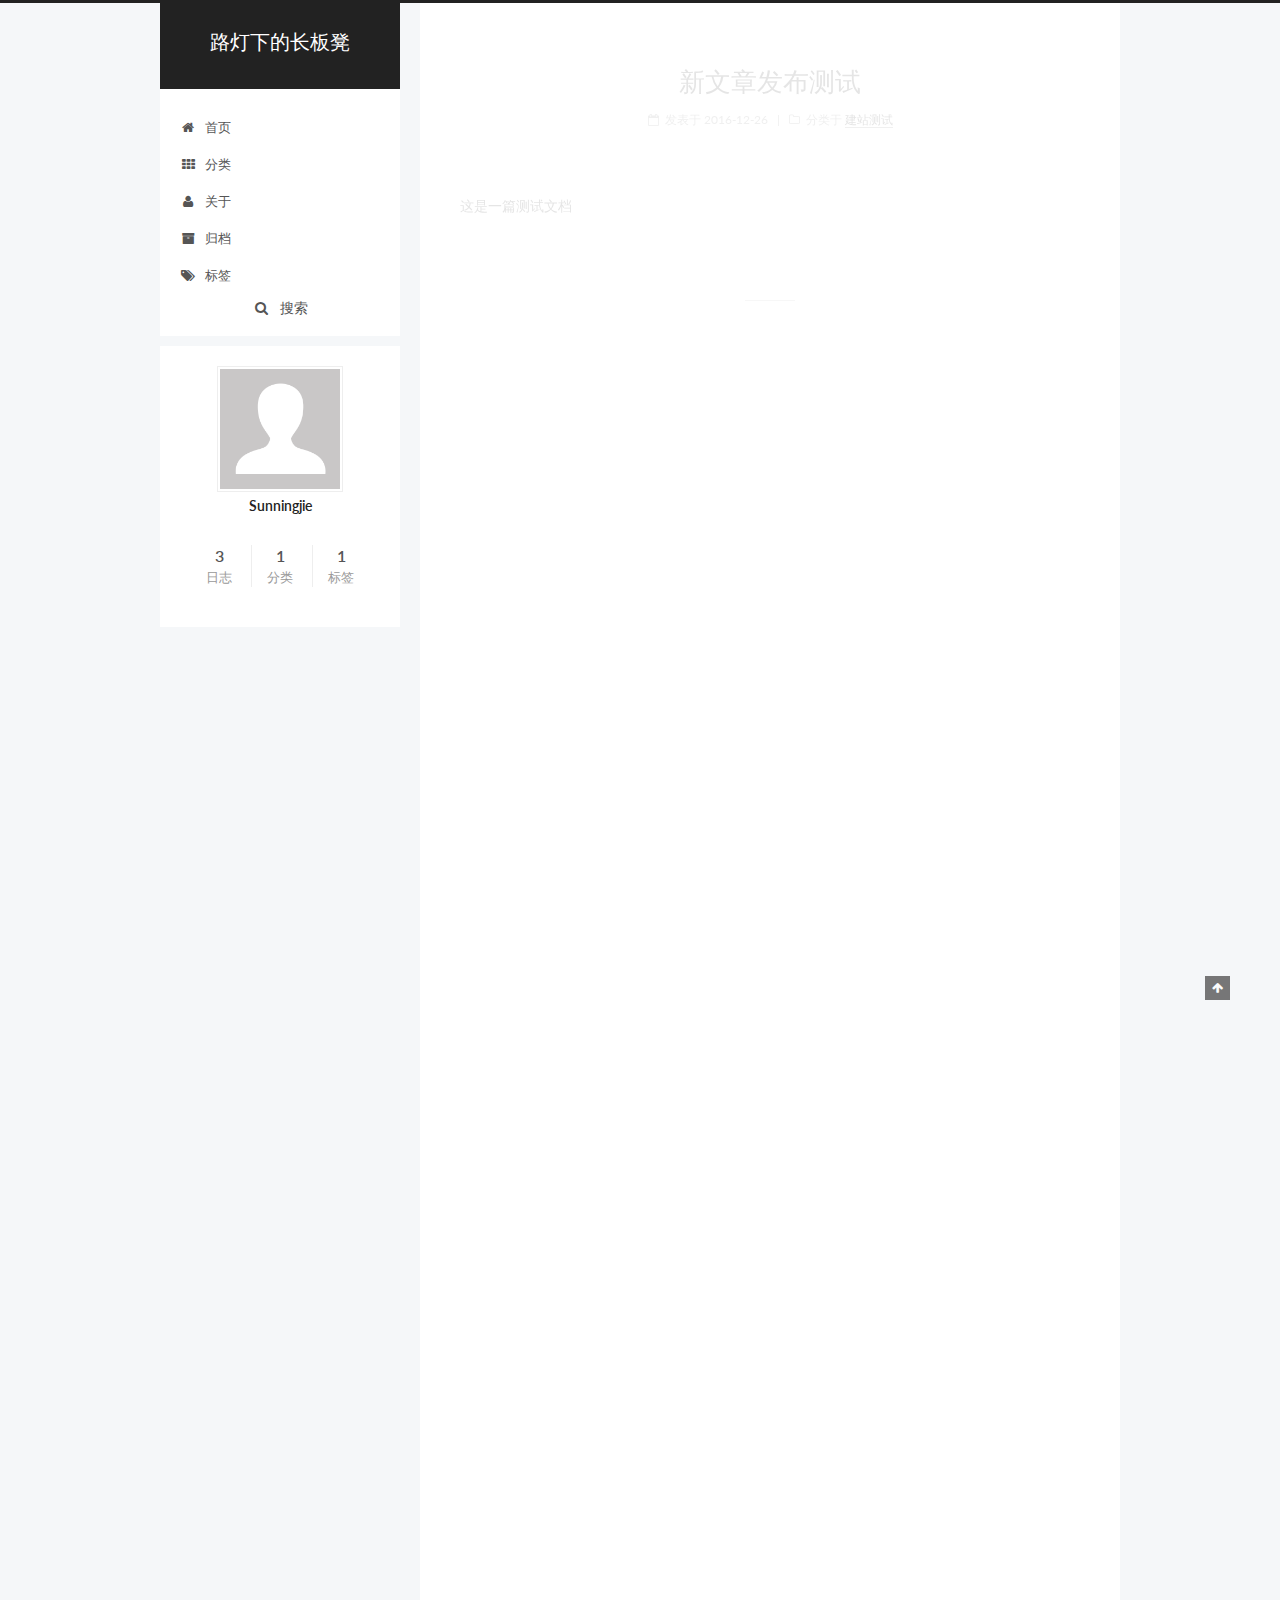
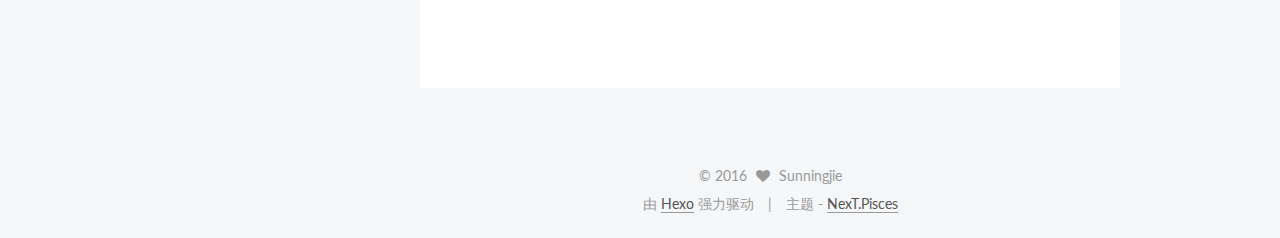
==== commit 3412f410: "Site updated: 2016-12-26 17:03:33" ====
--- a/index.html
+++ b/index.html
@@ -1,366 +1,639 @@
-<!DOCTYPE html>
-<html>
+<!doctype html>
+
+
+
+  
+
+
+<html class="theme-next pisces use-motion" lang="zh-Hans">
 <head>
-    <meta charset="utf-8">
-    
-    <title>路灯下的长板凳</title>
-    <meta name="viewport" content="width=device-width, initial-scale=1, maximum-scale=1" />
-    <meta property="og:type" content="website">
+  <meta charset="UTF-8"/>
+<meta http-equiv="X-UA-Compatible" content="IE=edge" />
+<meta name="viewport" content="width=device-width, initial-scale=1, maximum-scale=1"/>
+
+
+
+<meta http-equiv="Cache-Control" content="no-transform" />
+<meta http-equiv="Cache-Control" content="no-siteapp" />
+
+
+
+
+
+
+
+
+
+
+
+
+  
+  
+  <link href="/lib/fancybox/source/jquery.fancybox.css?v=2.1.5" rel="stylesheet" type="text/css" />
+
+
+
+
+  
+  
+  
+  
+
+  
+    
+    
+  
+
+  
+
+  
+
+  
+
+  
+
+  
+    
+    
+    <link href="//fonts.googleapis.com/css?family=Lato:300,300italic,400,400italic,700,700italic&subset=latin,latin-ext" rel="stylesheet" type="text/css">
+  
+
+
+
+
+
+
+<link href="/lib/font-awesome/css/font-awesome.min.css?v=4.6.2" rel="stylesheet" type="text/css" />
+
+<link href="/css/main.css?v=5.1.0" rel="stylesheet" type="text/css" />
+
+
+  <meta name="keywords" content="Hexo, NexT" />
+
+
+
+
+
+
+
+
+  <link rel="shortcut icon" type="image/x-icon" href="/favicon.ico?v=5.1.0" />
+
+
+
+
+
+
+<meta property="og:type" content="website">
 <meta property="og:title" content="路灯下的长板凳">
-<meta property="og:url" content="http://icarus1992.com/index.html">
+<meta property="og:url" content="http://yoursite.com/index.html">
 <meta property="og:site_name" content="路灯下的长板凳">
 <meta name="twitter:card" content="summary">
 <meta name="twitter:title" content="路灯下的长板凳">
-    
-
-    
-        <link rel="alternate" href="/" title="路灯下的长板凳" type="application/atom+xml" />
-    
-
-    
-
-    <link rel="stylesheet" href="/libs/font-awesome/css/font-awesome.min.css">
-    <link rel="stylesheet" href="/libs/open-sans/styles.css">
-    <link rel="stylesheet" href="/libs/source-code-pro/styles.css">
-
-    <link rel="stylesheet" href="/css/style.css">
-
-    <script src="/libs/jquery/2.1.3/jquery.min.js"></script>
-    
-    
-        <link rel="stylesheet" href="/libs/lightgallery/css/lightgallery.min.css">
-    
-    
-        <link rel="stylesheet" href="/libs/justified-gallery/justifiedGallery.min.css">
-    
-    
-    
-    
-
-
+
+
+
+<script type="text/javascript" id="hexo.configurations">
+  var NexT = window.NexT || {};
+  var CONFIG = {
+    root: '/',
+    scheme: 'Pisces',
+    sidebar: {"position":"left","display":"post"},
+    fancybox: true,
+    motion: true,
+    duoshuo: {
+      userId: '0',
+      author: '博主'
+    },
+    algolia: {
+      applicationID: 'JHOF3DIHB0',
+      apiKey: '13a65b5251003a18aa240655160618a2',
+      indexName: 'icarus1992',
+      hits: {"per_page":10},
+      labels: {"input_placeholder":"Search for Posts","hits_empty":"We didn't find any results for the search: ${query}","hits_stats":"${hits} results found in ${time} ms"}
+    }
+  };
+</script>
+
+
+
+  <link rel="canonical" href="http://yoursite.com/"/>
+
+
+
+
+
+  <title> 路灯下的长板凳 </title>
 </head>
 
-<body>
-    <div id="container">
-        <header id="header">
-    <div id="header-main" class="header-inner">
-        <div class="outer">
-            <a href="/" id="logo">
-                <i class="logo"></i>
-                <span class="site-title">路灯下的长板凳</span>
-            </a>
-            <nav id="main-nav">
+<body itemscope itemtype="http://schema.org/WebPage" lang="zh-Hans">
+
+  
+
+
+
+
+
+
+
+
+
+
+  
+  
+    
+  
+
+  <div class="container one-collumn sidebar-position-left 
+   page-home 
+ ">
+    <div class="headband"></div>
+
+    <header id="header" class="header" itemscope itemtype="http://schema.org/WPHeader">
+      <div class="header-inner"><div class="site-meta ">
+  
+
+  <div class="custom-logo-site-title">
+    <a href="/"  class="brand" rel="start">
+      <span class="logo-line-before"><i></i></span>
+      <span class="site-title">路灯下的长板凳</span>
+      <span class="logo-line-after"><i></i></span>
+    </a>
+  </div>
+    
+      <p class="site-subtitle"></p>
+    
+</div>
+
+<div class="site-nav-toggle">
+  <button>
+    <span class="btn-bar"></span>
+    <span class="btn-bar"></span>
+    <span class="btn-bar"></span>
+  </button>
+</div>
+
+<nav class="site-nav">
+  
+
+  
+    <ul id="menu" class="menu">
+      
+        
+        <li class="menu-item menu-item-home">
+          <a href="/" rel="section">
+            
+              <i class="menu-item-icon fa fa-fw fa-home"></i> <br />
+            
+            首页
+          </a>
+        </li>
+      
+        
+        <li class="menu-item menu-item-categories">
+          <a href="/categories" rel="section">
+            
+              <i class="menu-item-icon fa fa-fw fa-th"></i> <br />
+            
+            分类
+          </a>
+        </li>
+      
+        
+        <li class="menu-item menu-item-about">
+          <a href="/about" rel="section">
+            
+              <i class="menu-item-icon fa fa-fw fa-user"></i> <br />
+            
+            关于
+          </a>
+        </li>
+      
+        
+        <li class="menu-item menu-item-archives">
+          <a href="/archives" rel="section">
+            
+              <i class="menu-item-icon fa fa-fw fa-archive"></i> <br />
+            
+            归档
+          </a>
+        </li>
+      
+        
+        <li class="menu-item menu-item-tags">
+          <a href="/tags" rel="section">
+            
+              <i class="menu-item-icon fa fa-fw fa-tags"></i> <br />
+            
+            标签
+          </a>
+        </li>
+      
+
+      
+        <li class="menu-item menu-item-search">
+          
+            
+              <i class="menu-item-icon fa fa-search fa-fw"></i> <br />
+            
+            搜索
+          </a>
+        </li>
+      
+    </ul>
+  
+
+  
+    <div class="site-search">
+      
+  
+  <div class="algolia-popup popup">
+    <div class="algolia-search">
+      <div class="algolia-search-input-icon">
+        <i class="fa fa-search"></i>
+      </div>
+      <div class="algolia-search-input" id="algolia-search-input"></div>
+    </div>
+
+    <div class="algolia-results">
+      <div id="algolia-stats"></div>
+      <div id="algolia-hits"></div>
+      <div id="algolia-pagination" class="algolia-pagination"></div>
+    </div>
+
+    <span class="popup-btn-close">
+      <i class="fa fa-times-circle"></i>
+    </span>
+  </div>
+
+
+
+
+    </div>
+  
+</nav>
+
+
+
+ </div>
+    </header>
+
+    <main id="main" class="main">
+      <div class="main-inner">
+        <div class="content-wrap">
+          <div id="content" class="content">
+            
+  <section id="posts" class="posts-expand">
+    
+      
+
+  
+
+  
+  
+  
+
+  <article class="post post-type-normal " itemscope itemtype="http://schema.org/Article">
+  <link itemprop="mainEntityOfPage" href="http://yoursite.com/2016/12/26/post/">
+
+  <span style="display:none" itemprop="author" itemscope itemtype="http://schema.org/Person">
+    <meta itemprop="name" content="Sunningjie">
+    <meta itemprop="description" content="">
+    <meta itemprop="image" content="/images/avatar.gif">
+  </span>
+
+  <span style="display:none" itemprop="publisher" itemscope itemtype="http://schema.org/Organization">
+    <meta itemprop="name" content="路灯下的长板凳">
+    <span style="display:none" itemprop="logo" itemscope itemtype="http://schema.org/ImageObject">
+      <img style="display:none;" itemprop="url image" alt="路灯下的长板凳" src="">
+    </span>
+  </span>
+
+    
+      <header class="post-header">
+
+        
+        
+          <h1 class="post-title" itemprop="name headline">
+            
+            
+              
                 
-                    <a class="main-nav-link" href="/.">Home</a>
+                <a class="post-title-link" href="/2016/12/26/post/" itemprop="url">
+                  新文章发布测试
+                </a>
+              
+            
+          </h1>
+        
+
+        <div class="post-meta">
+          <span class="post-time">
+            
+              <span class="post-meta-item-icon">
+                <i class="fa fa-calendar-o"></i>
+              </span>
+              
+                <span class="post-meta-item-text">发表于</span>
+              
+              <time title="Post created" itemprop="dateCreated datePublished" datetime="2016-12-26T14:24:21+08:00">
+                2016-12-26
+              </time>
+            
+
+            
+
+            
+          </span>
+
+          
+            <span class="post-category" >
+            
+              <span class="post-meta-divider">|</span>
+            
+              <span class="post-meta-item-icon">
+                <i class="fa fa-folder-o"></i>
+              </span>
+              
+                <span class="post-meta-item-text">分类于</span>
+              
+              
+                <span itemprop="about" itemscope itemtype="http://schema.org/Thing">
+                  <a href="/categories/建站测试/" itemprop="url" rel="index">
+                    <span itemprop="name">建站测试</span>
+                  </a>
+                </span>
+
                 
-                    <a class="main-nav-link" href="/archives">Archives</a>
                 
-                    <a class="main-nav-link" href="/categories">Categories</a>
+              
+            </span>
+          
+
+          
+            
+          
+
+          
+
+          
+          
+
+          
+
+          
+
+        </div>
+      </header>
+    
+
+
+    <div class="post-body" itemprop="articleBody">
+
+      
+      
+
+      
+        
+          
+            <p>这是一篇测试文档</p>
+
+          
+        
+      
+    </div>
+
+    <div>
+      
+    </div>
+
+    <div>
+      
+    </div>
+
+
+    <footer class="post-footer">
+      
+
+      
+
+      
+      
+        <div class="post-eof"></div>
+      
+    </footer>
+  </article>
+
+
+    
+      
+
+  
+
+  
+  
+  
+
+  <article class="post post-type-normal " itemscope itemtype="http://schema.org/Article">
+  <link itemprop="mainEntityOfPage" href="http://yoursite.com/2016/12/17/test/">
+
+  <span style="display:none" itemprop="author" itemscope itemtype="http://schema.org/Person">
+    <meta itemprop="name" content="Sunningjie">
+    <meta itemprop="description" content="">
+    <meta itemprop="image" content="/images/avatar.gif">
+  </span>
+
+  <span style="display:none" itemprop="publisher" itemscope itemtype="http://schema.org/Organization">
+    <meta itemprop="name" content="路灯下的长板凳">
+    <span style="display:none" itemprop="logo" itemscope itemtype="http://schema.org/ImageObject">
+      <img style="display:none;" itemprop="url image" alt="路灯下的长板凳" src="">
+    </span>
+  </span>
+
+    
+      <header class="post-header">
+
+        
+        
+          <h1 class="post-title" itemprop="name headline">
+            
+            
+              
                 
-                    <a class="main-nav-link" href="/tags">Tags</a>
+                <a class="post-title-link" href="/2016/12/17/test/" itemprop="url">
+                  test
+                </a>
+              
+            
+          </h1>
+        
+
+        <div class="post-meta">
+          <span class="post-time">
+            
+              <span class="post-meta-item-icon">
+                <i class="fa fa-calendar-o"></i>
+              </span>
+              
+                <span class="post-meta-item-text">发表于</span>
+              
+              <time title="Post created" itemprop="dateCreated datePublished" datetime="2016-12-17T14:59:00+08:00">
+                2016-12-17
+              </time>
+            
+
+            
+
+            
+          </span>
+
+          
+
+          
+            
+          
+
+          
+
+          
+          
+
+          
+
+          
+
+        </div>
+      </header>
+    
+
+
+    <div class="post-body" itemprop="articleBody">
+
+      
+      
+
+      
+        
+          
+            <p>随便写一点东西，看看admin插件是否有用</p>
+
+          
+        
+      
+    </div>
+
+    <div>
+      
+    </div>
+
+    <div>
+      
+    </div>
+
+
+    <footer class="post-footer">
+      
+
+      
+
+      
+      
+        <div class="post-eof"></div>
+      
+    </footer>
+  </article>
+
+
+    
+      
+
+  
+
+  
+  
+  
+
+  <article class="post post-type-normal " itemscope itemtype="http://schema.org/Article">
+  <link itemprop="mainEntityOfPage" href="http://yoursite.com/2016/11/23/hello-world/">
+
+  <span style="display:none" itemprop="author" itemscope itemtype="http://schema.org/Person">
+    <meta itemprop="name" content="Sunningjie">
+    <meta itemprop="description" content="">
+    <meta itemprop="image" content="/images/avatar.gif">
+  </span>
+
+  <span style="display:none" itemprop="publisher" itemscope itemtype="http://schema.org/Organization">
+    <meta itemprop="name" content="路灯下的长板凳">
+    <span style="display:none" itemprop="logo" itemscope itemtype="http://schema.org/ImageObject">
+      <img style="display:none;" itemprop="url image" alt="路灯下的长板凳" src="">
+    </span>
+  </span>
+
+    
+      <header class="post-header">
+
+        
+        
+          <h1 class="post-title" itemprop="name headline">
+            
+            
+              
                 
-                    <a class="main-nav-link" href="/about">About</a>
-                
-            </nav>
-            
-                
-                <nav id="sub-nav">
-                    <div class="profile" id="profile-nav">
-                        <a id="profile-anchor" href="javascript:;">
-                            <img class="avatar" src="/css/images/scorpio.png" />
-                            <i class="fa fa-caret-down"></i>
-                        </a>
-                    </div>
-                </nav>
-            
-            <div id="search-form-wrap">
-
-    <form class="search-form">
-        <input type="text" class="ins-search-input search-form-input" placeholder="Search" />
-        <button type="submit" class="search-form-submit"></button>
-    </form>
-    <div class="ins-search">
-    <div class="ins-search-mask"></div>
-    <div class="ins-search-container">
-        <div class="ins-input-wrapper">
-            <input type="text" class="ins-search-input" placeholder="Type something..." />
-            <span class="ins-close ins-selectable"><i class="fa fa-times-circle"></i></span>
+                <a class="post-title-link" href="/2016/11/23/hello-world/" itemprop="url">
+                  Hello World
+                </a>
+              
+            
+          </h1>
+        
+
+        <div class="post-meta">
+          <span class="post-time">
+            
+              <span class="post-meta-item-icon">
+                <i class="fa fa-calendar-o"></i>
+              </span>
+              
+                <span class="post-meta-item-text">发表于</span>
+              
+              <time title="Post created" itemprop="dateCreated datePublished" datetime="2016-11-23T00:03:04+08:00">
+                2016-11-23
+              </time>
+            
+
+            
+
+            
+          </span>
+
+          
+
+          
+            
+          
+
+          
+
+          
+          
+
+          
+
+          
+
         </div>
-        <div class="ins-section-wrapper">
-            <div class="ins-section-container"></div>
-        </div>
-    </div>
-</div>
-<script>
-(function (window) {
-    var INSIGHT_CONFIG = {
-        TRANSLATION: {
-            POSTS: 'Posts',
-            PAGES: 'Pages',
-            CATEGORIES: 'Categories',
-            TAGS: 'Tags',
-            UNTITLED: '(Untitled)',
-        },
-        ROOT_URL: '/',
-        CONTENT_URL: '/content.json',
-    };
-    window.INSIGHT_CONFIG = INSIGHT_CONFIG;
-})(window);
-</script>
-<script src="/js/insight.js"></script>
-
-</div>
-        </div>
-    </div>
-    <div id="main-nav-mobile" class="header-sub header-inner">
-        <table class="menu outer">
-            <tr>
-                
-                    <td><a class="main-nav-link" href="/.">Home</a></td>
-                
-                    <td><a class="main-nav-link" href="/archives">Archives</a></td>
-                
-                    <td><a class="main-nav-link" href="/categories">Categories</a></td>
-                
-                    <td><a class="main-nav-link" href="/tags">Tags</a></td>
-                
-                    <td><a class="main-nav-link" href="/about">About</a></td>
-                
-                <td>
-                    
-    <div class="search-form">
-        <input type="text" class="ins-search-input search-form-input" placeholder="Search" />
-    </div>
-
-                </td>
-            </tr>
-        </table>
-    </div>
-</header>
-
-        <div class="outer">
-            
-                
-
-<aside id="profile">
-    <div class="inner profile-inner">
-        <div class="base-info profile-block">
-            <img id="avatar" src="/css/images/scorpio.png" />
-            <h2 id="name">SNJ_icarus</h2>
-            <h3 id="title">Web Developer &amp; Designer</h3>
-            <span id="location"><i class="fa fa-map-marker"></i>Shanghai, China</span>
-            <a id="follow" target="_blank" href="https://github.com/snj1011">FOLLOW</a>
-        </div>
-        <div class="article-info profile-block">
-            <div class="article-info-block">
-                2
-                <span>posts</span>
-            </div>
-            <div class="article-info-block">
-                0
-                <span>tag</span>
-            </div>
-        </div>
-        
-        <div class="profile-block social-links">
-            <table>
-                <tr>
-                    
-                    
-                    <td>
-                        <a href="http://github.com/ppoffice/hexo-theme-icarus" target="_blank" title="github" >
-                            <i class="fa fa-github"></i>
-                        </a>
-                    </td>
-                    
-                    <td>
-                        <a href="/" target="_blank" title="twitter" >
-                            <i class="fa fa-twitter"></i>
-                        </a>
-                    </td>
-                    
-                    <td>
-                        <a href="/" target="_blank" title="facebook" >
-                            <i class="fa fa-facebook"></i>
-                        </a>
-                    </td>
-                    
-                    <td>
-                        <a href="/" target="_blank" title="dribbble" >
-                            <i class="fa fa-dribbble"></i>
-                        </a>
-                    </td>
-                    
-                    <td>
-                        <a href="/" target="_blank" title="rss" >
-                            <i class="fa fa-rss"></i>
-                        </a>
-                    </td>
-                    
-                </tr>
-            </table>
-        </div>
-        
-    </div>
-</aside>
-
-            
-            <section id="main">
-    <article id="post-test" class="article article-type-post" itemscope itemprop="blogPost">
-    <div class="article-inner">
-        
-        
-            <header class="article-header">
-                
-    
-        <h1 itemprop="name">
-            <a class="article-title" href="/2016/12/17/test/">test</a>
-        </h1>
-    
-
-                
-                    <div class="article-meta">
-                        
-    <div class="article-date">
-        <i class="fa fa-calendar"></i>
-        <a href="/2016/12/17/test/">
-            <time datetime="2016-12-17T06:59:00.000Z" itemprop="datePublished">2016-12-17</time>
-        </a>
-    </div>
-
-
-                        
-                        
-                    </div>
-                
-            </header>
-        
-        
-        <div class="article-entry" itemprop="articleBody">
-        
-            
-            <p>随便写一点东西，看看admin插件是否有用</p>
-
-        
-        </div>
-        <footer class="article-footer">
-            <div class="share-container">
-
-
-
-</div>
-
-    <a data-url="http://icarus1992.com/2016/12/17/test/" data-id="ciwvp4we70001gg9jsgp5al6u" class="article-share-link"><i class="fa fa-share"></i>Share</a>
-<script>
-    (function ($) {
-        // Prevent duplicate binding
-        if (typeof(__SHARE_BUTTON_BINDED__) === 'undefined' || !__SHARE_BUTTON_BINDED__) {
-            __SHARE_BUTTON_BINDED__ = true;
-        } else {
-            return;
-        }
-        $('body').on('click', function() {
-            $('.article-share-box.on').removeClass('on');
-        }).on('click', '.article-share-link', function(e) {
-            e.stopPropagation();
-
-            var $this = $(this),
-                url = $this.attr('data-url'),
-                encodedUrl = encodeURIComponent(url),
-                id = 'article-share-box-' + $this.attr('data-id'),
-                offset = $this.offset(),
-                box;
-
-            if ($('#' + id).length) {
-                box = $('#' + id);
-
-                if (box.hasClass('on')){
-                    box.removeClass('on');
-                    return;
-                }
-            } else {
-                var html = [
-                    '<div id="' + id + '" class="article-share-box">',
-                        '<input class="article-share-input" value="' + url + '">',
-                        '<div class="article-share-links">',
-                            '<a href="https://twitter.com/intent/tweet?url=' + encodedUrl + '" class="fa fa-twitter article-share-twitter" target="_blank" title="Twitter"></a>',
-                            '<a href="https://www.facebook.com/sharer.php?u=' + encodedUrl + '" class="fa fa-facebook article-share-facebook" target="_blank" title="Facebook"></a>',
-                            '<a href="http://pinterest.com/pin/create/button/?url=' + encodedUrl + '" class="fa fa-pinterest article-share-pinterest" target="_blank" title="Pinterest"></a>',
-                            '<a href="https://plus.google.com/share?url=' + encodedUrl + '" class="fa fa-google article-share-google" target="_blank" title="Google+"></a>',
-                        '</div>',
-                    '</div>'
-                ].join('');
-
-              box = $(html);
-
-              $('body').append(box);
-            }
-
-            $('.article-share-box.on').hide();
-
-            box.css({
-                top: offset.top + 25,
-                left: offset.left
-            }).addClass('on');
-
-        }).on('click', '.article-share-box', function (e) {
-            e.stopPropagation();
-        }).on('click', '.article-share-box-input', function () {
-            $(this).select();
-        }).on('click', '.article-share-box-link', function (e) {
-            e.preventDefault();
-            e.stopPropagation();
-
-            window.open(this.href, 'article-share-box-window-' + Date.now(), 'width=500,height=450');
-        });
-    })(jQuery);
-</script>
-
-            
-    
-        <a href="http://icarus1992.com/2016/12/17/test/#comments" class="article-comment-link disqus-comment-count" data-disqus-url="http://icarus1992.com/2016/12/17/test/">Comments</a>
-    
-
-        </footer>
-    </div>
-    
-</article>
-
-
-
-    <article id="post-hello-world" class="article article-type-post" itemscope itemprop="blogPost">
-    <div class="article-inner">
-        
-        
-            <header class="article-header">
-                
-    
-        <h1 itemprop="name">
-            <a class="article-title" href="/2016/11/23/hello-world/">Hello World</a>
-        </h1>
-    
-
-                
-                    <div class="article-meta">
-                        
-    <div class="article-date">
-        <i class="fa fa-calendar"></i>
-        <a href="/2016/11/23/hello-world/">
-            <time datetime="2016-11-22T16:03:04.000Z" itemprop="datePublished">2016-11-23</time>
-        </a>
-    </div>
-
-
-                        
-                        
-                    </div>
-                
-            </header>
-        
-        
-        <div class="article-entry" itemprop="articleBody">
-        
-            
+      </header>
+    
+
+
+    <div class="post-body" itemprop="articleBody">
+
+      
+      
+
+      
+        
+          
             <p>Welcome to <a href="https://hexo.io/" target="_blank" rel="external">Hexo</a>! This is your very first post. Check <a href="https://hexo.io/docs/" target="_blank" rel="external">documentation</a> for more info. If you get any problems when using Hexo, you can find the answer in <a href="https://hexo.io/docs/troubleshooting.html" target="_blank" rel="external">troubleshooting</a> or you can ask me on <a href="https://github.com/hexojs/hexo/issues" target="_blank" rel="external">GitHub</a>.</p>
 <h2 id="Quick-Start"><a href="#Quick-Start" class="headerlink" title="Quick Start"></a>Quick Start</h2><h3 id="Create-a-new-post"><a href="#Create-a-new-post" class="headerlink" title="Create a new post"></a>Create a new post</h3><figure class="highlight bash"><table><tr><td class="gutter"><pre><div class="line">1</div></pre></td><td class="code"><pre><div class="line">$ hexo new <span class="string">"My New Post"</span></div></pre></td></tr></table></figure>
 <p>More info: <a href="https://hexo.io/docs/writing.html" target="_blank" rel="external">Writing</a></p>
@@ -371,225 +644,277 @@
 <h3 id="Deploy-to-remote-sites"><a href="#Deploy-to-remote-sites" class="headerlink" title="Deploy to remote sites"></a>Deploy to remote sites</h3><figure class="highlight bash"><table><tr><td class="gutter"><pre><div class="line">1</div></pre></td><td class="code"><pre><div class="line">$ hexo deploy</div></pre></td></tr></table></figure>
 <p>More info: <a href="https://hexo.io/docs/deployment.html" target="_blank" rel="external">Deployment</a></p>
 
-        
+          
+        
+      
+    </div>
+
+    <div>
+      
+    </div>
+
+    <div>
+      
+    </div>
+
+
+    <footer class="post-footer">
+      
+
+      
+
+      
+      
+        <div class="post-eof"></div>
+      
+    </footer>
+  </article>
+
+
+    
+  </section>
+
+  
+
+
+          </div>
+          
+
+
+          
+
         </div>
-        <footer class="article-footer">
-            <div class="share-container">
-
-
-
+        
+          
+  
+  <div class="sidebar-toggle">
+    <div class="sidebar-toggle-line-wrap">
+      <span class="sidebar-toggle-line sidebar-toggle-line-first"></span>
+      <span class="sidebar-toggle-line sidebar-toggle-line-middle"></span>
+      <span class="sidebar-toggle-line sidebar-toggle-line-last"></span>
+    </div>
+  </div>
+
+  <aside id="sidebar" class="sidebar">
+    <div class="sidebar-inner">
+
+      
+
+      
+
+      <section class="site-overview sidebar-panel sidebar-panel-active">
+        <div class="site-author motion-element" itemprop="author" itemscope itemtype="http://schema.org/Person">
+          <img class="site-author-image" itemprop="image"
+               src="/images/avatar.gif"
+               alt="Sunningjie" />
+          <p class="site-author-name" itemprop="name">Sunningjie</p>
+          <p class="site-description motion-element" itemprop="description"></p>
+        </div>
+        <nav class="site-state motion-element">
+        
+          
+            <div class="site-state-item site-state-posts">
+              <a href="/archives">
+                <span class="site-state-item-count">3</span>
+                <span class="site-state-item-name">日志</span>
+              </a>
+            </div>
+          
+
+          
+            <div class="site-state-item site-state-categories">
+              <a href="/categories">
+                <span class="site-state-item-count">1</span>
+                <span class="site-state-item-name">分类</span>
+              </a>
+            </div>
+          
+
+          
+            <div class="site-state-item site-state-tags">
+              <a href="/tags">
+                <span class="site-state-item-count">1</span>
+                <span class="site-state-item-name">标签</span>
+              </a>
+            </div>
+          
+
+        </nav>
+
+        
+
+        <div class="links-of-author motion-element">
+          
+        </div>
+
+        
+        
+
+        
+        
+
+        
+
+
+      </section>
+
+      
+
+    </div>
+  </aside>
+
+
+        
+      </div>
+    </main>
+
+    <footer id="footer" class="footer">
+      <div class="footer-inner">
+        <div class="copyright" >
+  
+  &copy; 
+  <span itemprop="copyrightYear">2016</span>
+  <span class="with-love">
+    <i class="fa fa-heart"></i>
+  </span>
+  <span class="author" itemprop="copyrightHolder">Sunningjie</span>
 </div>
 
-    <a data-url="http://icarus1992.com/2016/11/23/hello-world/" data-id="ciwvp4we20000gg9j9elhyx6n" class="article-share-link"><i class="fa fa-share"></i>Share</a>
-<script>
-    (function ($) {
-        // Prevent duplicate binding
-        if (typeof(__SHARE_BUTTON_BINDED__) === 'undefined' || !__SHARE_BUTTON_BINDED__) {
-            __SHARE_BUTTON_BINDED__ = true;
-        } else {
-            return;
-        }
-        $('body').on('click', function() {
-            $('.article-share-box.on').removeClass('on');
-        }).on('click', '.article-share-link', function(e) {
-            e.stopPropagation();
-
-            var $this = $(this),
-                url = $this.attr('data-url'),
-                encodedUrl = encodeURIComponent(url),
-                id = 'article-share-box-' + $this.attr('data-id'),
-                offset = $this.offset(),
-                box;
-
-            if ($('#' + id).length) {
-                box = $('#' + id);
-
-                if (box.hasClass('on')){
-                    box.removeClass('on');
-                    return;
-                }
-            } else {
-                var html = [
-                    '<div id="' + id + '" class="article-share-box">',
-                        '<input class="article-share-input" value="' + url + '">',
-                        '<div class="article-share-links">',
-                            '<a href="https://twitter.com/intent/tweet?url=' + encodedUrl + '" class="fa fa-twitter article-share-twitter" target="_blank" title="Twitter"></a>',
-                            '<a href="https://www.facebook.com/sharer.php?u=' + encodedUrl + '" class="fa fa-facebook article-share-facebook" target="_blank" title="Facebook"></a>',
-                            '<a href="http://pinterest.com/pin/create/button/?url=' + encodedUrl + '" class="fa fa-pinterest article-share-pinterest" target="_blank" title="Pinterest"></a>',
-                            '<a href="https://plus.google.com/share?url=' + encodedUrl + '" class="fa fa-google article-share-google" target="_blank" title="Google+"></a>',
-                        '</div>',
-                    '</div>'
-                ].join('');
-
-              box = $(html);
-
-              $('body').append(box);
-            }
-
-            $('.article-share-box.on').hide();
-
-            box.css({
-                top: offset.top + 25,
-                left: offset.left
-            }).addClass('on');
-
-        }).on('click', '.article-share-box', function (e) {
-            e.stopPropagation();
-        }).on('click', '.article-share-box-input', function () {
-            $(this).select();
-        }).on('click', '.article-share-box-link', function (e) {
-            e.preventDefault();
-            e.stopPropagation();
-
-            window.open(this.href, 'article-share-box-window-' + Date.now(), 'width=500,height=450');
-        });
-    })(jQuery);
+
+<div class="powered-by">
+  由 <a class="theme-link" href="https://hexo.io">Hexo</a> 强力驱动
+</div>
+
+<div class="theme-info">
+  主题 -
+  <a class="theme-link" href="https://github.com/iissnan/hexo-theme-next">
+    NexT.Pisces
+  </a>
+</div>
+
+
+        
+
+        
+      </div>
+    </footer>
+
+    <div class="back-to-top">
+      <i class="fa fa-arrow-up"></i>
+    </div>
+  </div>
+
+  
+
+<script type="text/javascript">
+  if (Object.prototype.toString.call(window.Promise) !== '[object Function]') {
+    window.Promise = null;
+  }
 </script>
 
-            
-    
-        <a href="http://icarus1992.com/2016/11/23/hello-world/#comments" class="article-comment-link disqus-comment-count" data-disqus-url="http://icarus1992.com/2016/11/23/hello-world/">Comments</a>
-    
-
-        </footer>
-    </div>
-    
-</article>
-
-
-</section>
-            
-                <aside id="sidebar">
-   
-        
-    <div class="widget-wrap">
-        <h3 class="widget-title">recent</h3>
-        <div class="widget">
-            <ul id="recent-post" class="">
-                
-                    <li>
-                        
-                        <div class="item-thumbnail">
-                            <a href="/2016/12/17/test/" class="thumbnail">
-    
-    
-        <span class="thumbnail-image thumbnail-none"></span>
-    
-</a>
-
-                        </div>
-                        
-                        <div class="item-inner">
-                            <p class="item-category"></p>
-                            <p class="item-title"><a href="/2016/12/17/test/" class="title">test</a></p>
-                            <p class="item-date"><time datetime="2016-12-17T06:59:00.000Z" itemprop="datePublished">2016-12-17</time></p>
-                        </div>
-                    </li>
-                
-                    <li>
-                        
-                        <div class="item-thumbnail">
-                            <a href="/2016/11/23/hello-world/" class="thumbnail">
-    
-    
-        <span class="thumbnail-image thumbnail-none"></span>
-    
-</a>
-
-                        </div>
-                        
-                        <div class="item-inner">
-                            <p class="item-category"></p>
-                            <p class="item-title"><a href="/2016/11/23/hello-world/" class="title">Hello World</a></p>
-                            <p class="item-date"><time datetime="2016-11-22T16:03:04.000Z" itemprop="datePublished">2016-11-23</time></p>
-                        </div>
-                    </li>
-                
-            </ul>
-        </div>
-    </div>
-
-    
-        
-    
-        
-    <div class="widget-wrap">
-        <h3 class="widget-title">archives</h3>
-        <div class="widget">
-            <ul class="archive-list"><li class="archive-list-item"><a class="archive-list-link" href="/archives/2016/12/">December 2016</a><span class="archive-list-count">1</span></li><li class="archive-list-item"><a class="archive-list-link" href="/archives/2016/11/">November 2016</a><span class="archive-list-count">1</span></li></ul>
-        </div>
-    </div>
-
-    
-        
-    
-        
-    
-        
-    <div class="widget-wrap widget-list">
-        <h3 class="widget-title">links</h3>
-        <div class="widget">
-            <ul>
-                
-                    <li>
-                        <a href="http://hexo.io">Hexo</a>
-                    </li>
-                
-            </ul>
-        </div>
-    </div>
-
-
-    
-    <div id="toTop" class="fa fa-angle-up"></div>
-</aside>
-            
-        </div>
-        <footer id="footer">
-    <div class="outer">
-        <div id="footer-info" class="inner">
-            &copy; 2016 Sunningjie<br>
-            Powered by <a href="http://hexo.io/" target="_blank">Hexo</a>. Theme by <a href="http://github.com/ppoffice">PPOffice</a>
-        </div>
-    </div>
-</footer>
-        
-    
-    <script>
-    var disqus_config = function () {
-        
-        this.page.identifier = 'undefined';
-    };
-    (function() { 
-        var d = document, s = d.createElement('script');  
-        s.src = '//' + 'hexo-theme-icarus' + '.disqus.com/count.js';
-        s.setAttribute('data-timestamp', +new Date());
-        (d.head || d.body).appendChild(s);
-    })();
-</script>
-
-
-
-    
-        <script src="/libs/lightgallery/js/lightgallery.min.js"></script>
-        <script src="/libs/lightgallery/js/lg-thumbnail.min.js"></script>
-        <script src="/libs/lightgallery/js/lg-pager.min.js"></script>
-        <script src="/libs/lightgallery/js/lg-autoplay.min.js"></script>
-        <script src="/libs/lightgallery/js/lg-fullscreen.min.js"></script>
-        <script src="/libs/lightgallery/js/lg-zoom.min.js"></script>
-        <script src="/libs/lightgallery/js/lg-hash.min.js"></script>
-        <script src="/libs/lightgallery/js/lg-share.min.js"></script>
-        <script src="/libs/lightgallery/js/lg-video.min.js"></script>
-    
-    
-        <script src="/libs/justified-gallery/jquery.justifiedGallery.min.js"></script>
-    
-
-
-
-<!-- Custom Scripts -->
-<script src="/js/main.js"></script>
-
-    </div>
+
+
+
+
+
+
+
+
+  
+
+
+
+  
+  <script type="text/javascript" src="/lib/jquery/index.js?v=2.1.3"></script>
+
+  
+  <script type="text/javascript" src="/lib/fastclick/lib/fastclick.min.js?v=1.0.6"></script>
+
+  
+  <script type="text/javascript" src="/lib/jquery_lazyload/jquery.lazyload.js?v=1.9.7"></script>
+
+  
+  <script type="text/javascript" src="/lib/velocity/velocity.min.js?v=1.2.1"></script>
+
+  
+  <script type="text/javascript" src="/lib/velocity/velocity.ui.min.js?v=1.2.1"></script>
+
+  
+  <script type="text/javascript" src="/lib/fancybox/source/jquery.fancybox.pack.js?v=2.1.5"></script>
+
+
+  
+
+
+  <script type="text/javascript" src="/js/src/utils.js?v=5.1.0"></script>
+
+  <script type="text/javascript" src="/js/src/motion.js?v=5.1.0"></script>
+
+
+
+  
+  
+
+
+  <script type="text/javascript" src="/js/src/affix.js?v=5.1.0"></script>
+
+  <script type="text/javascript" src="/js/src/schemes/pisces.js?v=5.1.0"></script>
+
+
+
+  
+
+  
+
+
+  <script type="text/javascript" src="/js/src/bootstrap.js?v=5.1.0"></script>
+
+
+
+  
+
+
+
+  
+
+
+
+
+	
+
+
+
+
+
+  
+
+
+
+
+  
+  
+
+  
+
+  
+
+  
+
+  
+
+  
+  
+  
+  <link rel="stylesheet" href="/lib/algolia-instant-search/instantsearch.min.css">
+
+  
+  
+  <script src="/lib/algolia-instant-search/instantsearch.min.js"></script>
+  
+
+  <script src="/js/src/algolia-search.js?v=5.1.0"></script>
+
+
+
 </body>
-</html>+</html>
--- a/css/main.css
+++ b/css/main.css
@@ -0,0 +1,2944 @@
+/* normalize.css v3.0.2 | MIT License | git.io/normalize */
+html {
+  font-family: sans-serif; /* 1 */
+  -ms-text-size-adjust: 100%; /* 2 */
+  -webkit-text-size-adjust: 100%; /* 2 */
+}
+body {
+  margin: 0;
+}
+article,
+aside,
+details,
+figcaption,
+figure,
+footer,
+header,
+hgroup,
+main,
+menu,
+nav,
+section,
+summary {
+  display: block;
+}
+audio,
+canvas,
+progress,
+video {
+  display: inline-block; /* 1 */
+  vertical-align: baseline; /* 2 */
+}
+audio:not([controls]) {
+  display: none;
+  height: 0;
+}
+[hidden],
+template {
+  display: none;
+}
+a {
+  background-color: transparent;
+}
+a:active,
+a:hover {
+  outline: 0;
+}
+abbr[title] {
+  border-bottom: 1px dotted;
+}
+b,
+strong {
+  font-weight: bold;
+}
+dfn {
+  font-style: italic;
+}
+h1 {
+  font-size: 2em;
+  margin: 0.67em 0;
+}
+mark {
+  background: #ff0;
+  color: #000;
+}
+small {
+  font-size: 80%;
+}
+sub,
+sup {
+  font-size: 75%;
+  line-height: 0;
+  position: relative;
+  vertical-align: baseline;
+}
+sup {
+  top: -0.5em;
+}
+sub {
+  bottom: -0.25em;
+}
+img {
+  border: 0;
+}
+svg:not(:root) {
+  overflow: hidden;
+}
+figure {
+  margin: 1em 40px;
+}
+hr {
+  -moz-box-sizing: content-box;
+  box-sizing: content-box;
+  height: 0;
+}
+pre {
+  overflow: auto;
+}
+code,
+kbd,
+pre,
+samp {
+  font-family: monospace, monospace;
+  font-size: 1em;
+}
+button,
+input,
+optgroup,
+select,
+textarea {
+  color: inherit; /* 1 */
+  font: inherit; /* 2 */
+  margin: 0; /* 3 */
+}
+button {
+  overflow: visible;
+}
+button,
+select {
+  text-transform: none;
+}
+button,
+html input[type="button"],
+input[type="reset"],
+input[type="submit"] {
+  -webkit-appearance: button; /* 2 */
+  cursor: pointer; /* 3 */
+}
+button[disabled],
+html input[disabled] {
+  cursor: default;
+}
+button::-moz-focus-inner,
+input::-moz-focus-inner {
+  border: 0;
+  padding: 0;
+}
+input {
+  line-height: normal;
+}
+input[type="checkbox"],
+input[type="radio"] {
+  box-sizing: border-box; /* 1 */
+  padding: 0; /* 2 */
+}
+input[type="number"]::-webkit-inner-spin-button,
+input[type="number"]::-webkit-outer-spin-button {
+  height: auto;
+}
+input[type="search"] {
+  -webkit-appearance: textfield; /* 1 */
+  -moz-box-sizing: content-box;
+  -webkit-box-sizing: content-box; /* 2 */
+  box-sizing: content-box;
+}
+input[type="search"]::-webkit-search-cancel-button,
+input[type="search"]::-webkit-search-decoration {
+  -webkit-appearance: none;
+}
+fieldset {
+  border: 1px solid #c0c0c0;
+  margin: 0 2px;
+  padding: 0.35em 0.625em 0.75em;
+}
+legend {
+  border: 0; /* 1 */
+  padding: 0; /* 2 */
+}
+textarea {
+  overflow: auto;
+}
+optgroup {
+  font-weight: bold;
+}
+table {
+  border-collapse: collapse;
+  border-spacing: 0;
+}
+td,
+th {
+  padding: 0;
+}
+::selection {
+  background: #262a30;
+  color: #fff;
+}
+body {
+  position: relative;
+  font-family: 'Lato', "PingFang SC", "Microsoft YaHei", sans-serif;
+  font-size: 14px;
+  line-height: 2;
+  color: #555;
+  background: #f5f7f9;
+}
+@media (max-width: 767px) {
+  body {
+    padding-right: 0 !important;
+  }
+}
+@media (min-width: 768px) and (max-width: 991px) {
+  body {
+    padding-right: 0 !important;
+  }
+}
+@media (min-width: 1600px) {
+  body {
+    font-size: 16px;
+  }
+}
+h1,
+h2,
+h3,
+h4,
+h5,
+h6 {
+  margin: 0;
+  padding: 0;
+  font-weight: bold;
+  line-height: 1.5;
+  font-family: 'Lato', "PingFang SC", "Microsoft YaHei", sans-serif;
+}
+h2,
+h3,
+h4,
+h5,
+h6 {
+  margin: 20px 0 15px;
+}
+h1 {
+  font-size: 22px;
+}
+@media (max-width: 767px) {
+  h1 {
+    font-size: 18px;
+  }
+}
+h2 {
+  font-size: 20px;
+}
+@media (max-width: 767px) {
+  h2 {
+    font-size: 16px;
+  }
+}
+h3 {
+  font-size: 18px;
+}
+@media (max-width: 767px) {
+  h3 {
+    font-size: 14px;
+  }
+}
+h4 {
+  font-size: 16px;
+}
+@media (max-width: 767px) {
+  h4 {
+    font-size: 12px;
+  }
+}
+h5 {
+  font-size: 14px;
+}
+@media (max-width: 767px) {
+  h5 {
+    font-size: 10px;
+  }
+}
+h6 {
+  font-size: 12px;
+}
+@media (max-width: 767px) {
+  h6 {
+    font-size: 8px;
+  }
+}
+p {
+  margin: 0 0 25px 0;
+}
+a {
+  color: #555;
+  text-decoration: none;
+  border-bottom: 1px solid #999;
+  word-wrap: break-word;
+}
+a:hover {
+  color: #222;
+  border-bottom-color: #222;
+}
+ul {
+  list-style: none;
+}
+blockquote {
+  margin: 0;
+  padding: 0;
+}
+img {
+  display: block;
+  margin: auto;
+  max-width: 100%;
+  height: auto;
+}
+hr {
+  margin: 40px 0;
+  height: 3px;
+  border: none;
+  background-color: #ddd;
+  background-image: repeating-linear-gradient(-45deg, #fff, #fff 4px, transparent 4px, transparent 8px);
+}
+blockquote {
+  padding: 0 15px;
+  color: #666;
+  border-left: 4px solid #ddd;
+}
+blockquote cite::before {
+  content: "-";
+  padding: 0 5px;
+}
+dt {
+  font-weight: 700;
+}
+dd {
+  margin: 0;
+  padding: 0;
+}
+.text-left {
+  text-align: left;
+}
+.text-center {
+  text-align: center;
+}
+.text-right {
+  text-align: right;
+}
+.text-justify {
+  text-align: justify;
+}
+.text-nowrap {
+  white-space: nowrap;
+}
+.text-lowercase {
+  text-transform: lowercase;
+}
+.text-uppercase {
+  text-transform: uppercase;
+}
+.text-capitalize {
+  text-transform: capitalize;
+}
+.center-block {
+  display: block;
+  margin-left: auto;
+  margin-right: auto;
+}
+.clearfix:before,
+.clearfix:after {
+  content: " ";
+  display: table;
+}
+.clearfix:after {
+  clear: both;
+}
+.pullquote {
+  width: 45%;
+}
+.pullquote.left {
+  float: left;
+  margin-left: 5px;
+  margin-right: 10px;
+}
+.pullquote.right {
+  float: right;
+  margin-left: 10px;
+  margin-right: 5px;
+}
+.affix.affix.affix {
+  position: fixed;
+}
+.translation {
+  margin-top: -20px;
+  font-size: 14px;
+  color: #999;
+}
+.scrollbar-measure {
+  width: 100px;
+  height: 100px;
+  overflow: scroll;
+  position: absolute;
+  top: -9999px;
+}
+.use-motion .motion-element {
+  opacity: 0;
+}
+#local-search-input {
+  padding: 3px;
+  border: none;
+  text-indent: 14px;
+  border-radius: 0;
+  width: 140px;
+  outline: none;
+  border-bottom: 1px solid #999;
+  background: inherit;
+  opacity: 0.5;
+}
+#local-search-input:focus {
+  opacity: 1;
+}
+.search-icon {
+  position: absolute;
+  top: 9px;
+}
+table {
+  margin: 20px 0;
+  width: 100%;
+  border-collapse: collapse;
+  border-spacing: 0;
+  border: 1px solid #ddd;
+  font-size: 14px;
+  table-layout: fixed;
+  word-wrap: break-all;
+}
+table>tbody>tr:nth-of-type(odd) {
+  background-color: #f9f9f9;
+}
+table>tbody>tr:hover {
+  background-color: #f5f5f5;
+}
+caption,
+th,
+td {
+  padding: 8px;
+  text-align: left;
+  vertical-align: middle;
+  font-weight: normal;
+}
+th,
+td {
+  border-bottom: 3px solid #ddd;
+  border-right: 1px solid #eee;
+}
+th {
+  padding-bottom: 10px;
+  font-weight: 700;
+}
+td {
+  border-bottom-width: 1px;
+}
+html,
+body {
+  height: 100%;
+}
+.container {
+  position: relative;
+  min-height: 100%;
+}
+.header-inner {
+  margin: 0 auto;
+  padding: 100px 0 70px;
+  width: 700px;
+}
+@media (min-width: 1600px) {
+  .container .header-inner {
+    width: 900px;
+  }
+}
+.main {
+  padding-bottom: 150px;
+}
+.main-inner {
+  margin: 0 auto;
+  width: 700px;
+}
+@media (min-width: 1600px) {
+  .container .main-inner {
+    width: 900px;
+  }
+}
+.footer {
+  position: absolute;
+  left: 0;
+  bottom: 0;
+  width: 100%;
+  min-height: 50px;
+}
+.footer-inner {
+  box-sizing: border-box;
+  margin: 20px auto;
+  width: 700px;
+}
+@media (min-width: 1600px) {
+  .container .footer-inner {
+    width: 900px;
+  }
+}
+pre,
+.highlight {
+  overflow: auto;
+  margin: 20px 0;
+  padding: 0;
+  font-size: 13px;
+  color: #4d4d4c;
+  background: #f7f7f7;
+  line-height: 1.6;
+}
+pre,
+code {
+  font-family: consolas, Menlo, "PingFang SC", "Microsoft YaHei", monospace;
+}
+code {
+  padding: 2px 4px;
+  word-wrap: break-word;
+  color: #4d4d4c;
+  background: #f7f7f7;
+  border-radius: 3px;
+  font-size: 13px;
+}
+pre code {
+  padding: 0;
+  color: #4d4d4c;
+  background: none;
+  text-shadow: none;
+}
+.highlight {
+  border-radius: 1px;
+}
+.highlight pre {
+  border: none;
+  margin: 0;
+  padding: 10px 0;
+}
+.highlight table {
+  margin: 0;
+  width: auto;
+  border: none;
+}
+.highlight td {
+  border: none;
+  padding: 0;
+}
+.highlight figcaption {
+  font-size: 1em;
+  color: #4d4d4c;
+  line-height: 1em;
+  margin-bottom: 1em;
+}
+.highlight figcaption:before,
+.highlight figcaption:after {
+  content: " ";
+  display: table;
+}
+.highlight figcaption:after {
+  clear: both;
+}
+.highlight figcaption a {
+  float: right;
+  color: #4d4d4c;
+}
+.highlight figcaption a:hover {
+  border-bottom-color: #4d4d4c;
+}
+.highlight .gutter pre {
+  padding-left: 10px;
+  padding-right: 10px;
+  color: #869194;
+  text-align: right;
+  background-color: #eff2f3;
+}
+.highlight .code pre {
+  padding-left: 10px;
+  padding-right: 10px;
+  background-color: #f7f7f7;
+}
+.highlight .line {
+  height: 20px;
+}
+.gutter {
+  -webkit-user-select: none;
+  -moz-user-select: none;
+  -ms-user-select: none;
+  user-select: none;
+}
+.gist table {
+  width: auto;
+}
+.gist table td {
+  border: none;
+}
+pre .deletion {
+  background: #fdd;
+}
+pre .addition {
+  background: #dfd;
+}
+pre .meta {
+  color: #8959a8;
+}
+pre .comment {
+  color: #8e908c;
+}
+pre .variable,
+pre .attribute,
+pre .tag,
+pre .regexp,
+pre .ruby .constant,
+pre .xml .tag .title,
+pre .xml .pi,
+pre .xml .doctype,
+pre .html .doctype,
+pre .css .id,
+pre .css .class,
+pre .css .pseudo {
+  color: #c82829;
+}
+pre .number,
+pre .preprocessor,
+pre .built_in,
+pre .literal,
+pre .params,
+pre .constant,
+pre .command {
+  color: #f5871f;
+}
+pre .ruby .class .title,
+pre .css .rules .attribute,
+pre .string,
+pre .value,
+pre .inheritance,
+pre .header,
+pre .ruby .symbol,
+pre .xml .cdata,
+pre .special,
+pre .number,
+pre .formula {
+  color: #718c00;
+}
+pre .title,
+pre .css .hexcolor {
+  color: #3e999f;
+}
+pre .function,
+pre .python .decorator,
+pre .python .title,
+pre .ruby .function .title,
+pre .ruby .title .keyword,
+pre .perl .sub,
+pre .javascript .title,
+pre .coffeescript .title {
+  color: #4271ae;
+}
+pre .keyword,
+pre .javascript .function {
+  color: #8959a8;
+}
+.full-image.full-image.full-image {
+  border: none;
+  max-width: 100%;
+  width: auto;
+  margin: 20px auto;
+}
+@media (min-width: 992px) {
+  .full-image.full-image.full-image {
+    max-width: none;
+    width: 126%;
+    margin: 0 -13%;
+  }
+}
+.blockquote-center,
+.page-home .post-type-quote blockquote,
+.page-post-detail .post-type-quote blockquote {
+  position: relative;
+  margin: 40px 0;
+  padding: 0;
+  border-left: none;
+  text-align: center;
+}
+.blockquote-center::before,
+.page-home .post-type-quote blockquote::before,
+.page-post-detail .post-type-quote blockquote::before,
+.blockquote-center::after,
+.page-home .post-type-quote blockquote::after,
+.page-post-detail .post-type-quote blockquote::after {
+  position: absolute;
+  content: ' ';
+  display: block;
+  width: 100%;
+  height: 24px;
+  opacity: 0.2;
+  background-repeat: no-repeat;
+  background-position: 0 -6px;
+  background-size: 22px 22px;
+}
+.blockquote-center::before,
+.page-home .post-type-quote blockquote::before,
+.page-post-detail .post-type-quote blockquote::before {
+  top: -20px;
+  background-image: url("../images/quote-l.svg");
+  border-top: 1px solid #ccc;
+}
+.blockquote-center::after,
+.page-home .post-type-quote blockquote::after,
+.page-post-detail .post-type-quote blockquote::after {
+  bottom: -20px;
+  background-image: url("../images/quote-r.svg");
+  border-bottom: 1px solid #ccc;
+  background-position: 100% 8px;
+}
+.blockquote-center p,
+.page-home .post-type-quote blockquote p,
+.page-post-detail .post-type-quote blockquote p,
+.blockquote-center div,
+.page-home .post-type-quote blockquote div,
+.page-post-detail .post-type-quote blockquote div {
+  text-align: center;
+}
+.post .post-body .group-picture img {
+  box-sizing: border-box;
+  padding: 0 3px;
+  border: none;
+}
+.post .group-picture-row {
+  overflow: hidden;
+  margin-top: 6px;
+}
+.post .group-picture-row:first-child {
+  margin-top: 0;
+}
+.post .group-picture-column {
+  float: left;
+}
+.page-post-detail .post-body .group-picture-column {
+  float: none;
+  margin-top: 10px;
+  width: auto !important;
+}
+.page-post-detail .post-body .group-picture-column img {
+  margin: 0 auto;
+}
+.page-archive .group-picture-container {
+  overflow: hidden;
+}
+.page-archive .group-picture-row {
+  float: left;
+}
+.page-archive .group-picture-row:first-child {
+  margin-top: 6px;
+}
+.page-archive .group-picture-column {
+  max-width: 150px;
+  max-height: 150px;
+}
+.note {
+  padding: 20px;
+  margin: 20px 0;
+  border: 1px solid #eee;
+  border-left-width: 5px;
+  border-radius: 3px;
+}
+.note h2,
+.note h3,
+.note h4,
+.note h5,
+.note h6 {
+  margin-top: 0;
+  margin-bottom: 5px;
+}
+.note p:last-child {
+  margin-bottom: 0;
+}
+.note code {
+  border-radius: 3px;
+}
+.note+.note {
+  margin-top: -5px;
+}
+.default {
+  border-left-color: #777;
+}
+.default h2,
+.default h3,
+.default h4,
+.default h5,
+.default h6 {
+  color: #777;
+}
+.primary {
+  border-left-color: #428bca;
+}
+.primary h2,
+.primary h3,
+.primary h4,
+.primary h5,
+.primary h6 {
+  color: #428bca;
+}
+.success {
+  border-left-color: #5cb85c;
+}
+.success h2,
+.success h3,
+.success h4,
+.success h5,
+.success h6 {
+  color: #5cb85c;
+}
+.danger {
+  border-left-color: #d9534f;
+}
+.danger h2,
+.danger h3,
+.danger h4,
+.danger h5,
+.danger h6 {
+  color: #d9534f;
+}
+.warning {
+  border-left-color: #f0ad4e;
+}
+.warning h2,
+.warning h3,
+.warning h4,
+.warning h5,
+.warning h6 {
+  color: #f0ad4e;
+}
+.info {
+  border-left-color: #5bc0de;
+}
+.info h2,
+.info h3,
+.info h4,
+.info h5,
+.info h6 {
+  color: #5bc0de;
+}
+.btn {
+  display: inline-block;
+  padding: 0 20px;
+  font-size: 14px;
+  color: #fff;
+  background: #222;
+  border: 2px solid #555;
+  text-decoration: none;
+  border-radius: 0;
+  transition-property: background-color;
+  transition-duration: 0.2s;
+  transition-timing-function: ease-in-out;
+  transition-delay: 0s;
+}
+.btn:hover,
+.post-more-link .btn:hover {
+  border-color: #222;
+  color: #fff;
+  background: #222;
+}
+.btn-bar {
+  display: block;
+  width: 22px;
+  height: 2px;
+  background: #555;
+  border-radius: 1px;
+}
+.btn-bar+.btn-bar {
+  margin-top: 4px;
+}
+.pagination {
+  margin: 120px 0 40px;
+  text-align: center;
+  border-top: 1px solid #eee;
+}
+.page-number-basic,
+.pagination .prev,
+.pagination .next,
+.pagination .page-number,
+.pagination .space {
+  display: inline-block;
+  position: relative;
+  top: -1px;
+  margin: 0 10px;
+  padding: 0 10px;
+  line-height: 30px;
+}
+@media (max-width: 767px) {
+  .page-number-basic,
+  .pagination .prev,
+  .pagination .next,
+  .pagination .page-number,
+  .pagination .space {
+    margin: 0 5px;
+  }
+}
+.pagination .prev,
+.pagination .next,
+.pagination .page-number {
+  border-bottom: 0;
+  border-top: 1px solid #eee;
+  transition-property: border-color;
+  transition-duration: 0.2s;
+  transition-timing-function: ease-in-out;
+  transition-delay: 0s;
+}
+.pagination .prev:hover,
+.pagination .next:hover,
+.pagination .page-number:hover {
+  border-top-color: #222;
+}
+.pagination .space {
+  padding: 0;
+  margin: 0;
+}
+.pagination .prev {
+  margin-left: 0;
+}
+.pagination .next {
+  margin-right: 0;
+}
+.pagination .page-number.current,
+.algolia-pagination .current .page-number {
+  color: #fff;
+  background: #ccc;
+  border-top-color: #ccc;
+}
+@media (max-width: 767px) {
+  .pagination {
+    border-top: none;
+  }
+  .pagination .prev,
+  .pagination .next,
+  .pagination .page-number {
+    margin-bottom: 10px;
+    border-top: 0;
+    border-bottom: 1px solid #eee;
+  }
+  .pagination .prev:hover,
+  .pagination .next:hover,
+  .pagination .page-number:hover {
+    border-bottom-color: #222;
+  }
+}
+.comments {
+  margin: 60px 20px 0;
+}
+.tag-cloud {
+  text-align: center;
+}
+.tag-cloud a {
+  display: inline-block;
+  margin: 10px;
+}
+.back-to-top {
+  box-sizing: border-box;
+  position: fixed;
+  bottom: -100px;
+  right: 50px;
+  z-index: 1050;
+  padding: 0 6px;
+  width: 25px;
+  background: #222;
+  font-size: 12px;
+  opacity: 0.6;
+  color: #fff;
+  cursor: pointer;
+  text-align: center;
+  -webkit-transform: translateZ(0);
+  transition-property: bottom;
+  transition-duration: 0.2s;
+  transition-timing-function: ease-in-out;
+  transition-delay: 0s;
+}
+@media (max-width: 767px) {
+  .back-to-top {
+    display: none;
+  }
+}
+@media (min-width: 768px) and (max-width: 991px) {
+  .back-to-top {
+    display: none;
+  }
+}
+.back-to-top.back-to-top-on {
+  bottom: 40px;
+}
+.header {
+  background: #fff;
+}
+.header-inner {
+  position: relative;
+}
+.headband {
+  height: 3px;
+  background: #222;
+}
+.site-meta {
+  margin: 0;
+  text-align: center;
+}
+@media (max-width: 767px) {
+  .site-meta {
+    text-align: center;
+  }
+}
+.brand {
+  position: relative;
+  display: inline-block;
+  padding: 0 40px;
+  color: #fff;
+  background: #222;
+  border-bottom: none;
+}
+.brand:hover {
+  color: #fff;
+}
+.logo {
+  display: inline-block;
+  margin-right: 5px;
+  line-height: 36px;
+  vertical-align: top;
+}
+.site-title {
+  display: inline-block;
+  vertical-align: top;
+  line-height: 36px;
+  font-size: 20px;
+  font-weight: normal;
+  font-family: 'Lato', "PingFang SC", "Microsoft YaHei", sans-serif;
+}
+.site-subtitle {
+  margin-top: 10px;
+  font-size: 13px;
+  color: #ddd;
+}
+.use-motion .brand {
+  opacity: 0;
+}
+.use-motion .logo,
+.use-motion .site-title,
+.use-motion .site-subtitle {
+  opacity: 0;
+  position: relative;
+  top: -10px;
+}
+.site-nav-toggle {
+  display: none;
+  position: absolute;
+  top: 10px;
+  left: 10px;
+}
+@media (max-width: 767px) {
+  .site-nav-toggle {
+    display: block;
+  }
+}
+.site-nav-toggle button {
+  margin-top: 2px;
+  padding: 9px 10px;
+  background: transparent;
+  border: none;
+}
+@media (max-width: 767px) {
+  .site-nav {
+    display: none;
+    margin: 0 -10px;
+    padding: 0 10px;
+    clear: both;
+    border-top: 1px solid #ddd;
+  }
+}
+@media (min-width: 768px) and (max-width: 991px) {
+  .site-nav {
+    display: block !important;
+  }
+}
+@media (min-width: 992px) {
+  .site-nav {
+    display: block !important;
+  }
+}
+.menu {
+  margin-top: 20px;
+  padding-left: 0;
+  text-align: center;
+}
+.menu .menu-item {
+  display: inline-block;
+  margin: 0 10px;
+}
+@media screen and (max-width: 767px) {
+  .menu .menu-item {
+    margin-top: 10px;
+  }
+}
+.menu .menu-item a {
+  display: block;
+  font-size: 13px;
+  text-transform: capitalize;
+  line-height: inherit;
+  border-bottom: 1px solid transparent;
+  transition-property: border-color;
+  transition-duration: 0.2s;
+  transition-timing-function: ease-in-out;
+  transition-delay: 0s;
+}
+.menu .menu-item a:hover,
+.menu-item-active a {
+  border-bottom-color: #222;
+}
+.menu .menu-item .fa {
+  margin-right: 5px;
+}
+.use-motion .menu-item {
+  opacity: 0;
+}
+.post-body {
+  font-family: 'Lato', "PingFang SC", "Microsoft YaHei", sans-serif;
+}
+@media (max-width: 767px) {
+  .post-body {
+    word-break: break-word;
+  }
+}
+.post-body .fancybox img {
+  display: block !important;
+  margin: 0 auto;
+  cursor: pointer;
+  cursor: zoom-in;
+  cursor: -webkit-zoom-in;
+}
+.post-body .image-caption,
+.post-body .figure .caption {
+  margin: 10px auto 15px;
+  text-align: center;
+  font-size: 14px;
+  color: #999;
+  font-weight: bold;
+  line-height: 1;
+}
+.post-sticky-flag {
+  display: inline-block;
+  font-size: 16px;
+  -ms-transform: rotate(30deg);
+  -webkit-transform: rotate(30deg);
+  -moz-transform: rotate(30deg);
+  -ms-transform: rotate(30deg);
+  -o-transform: rotate(30deg);
+  transform: rotate(30deg);
+}
+.posts-expand {
+  padding-top: 40px;
+}
+@media (max-width: 767px) {
+  .posts-expand {
+    margin: 0 20px;
+  }
+  .post-body pre,
+  .post-body .highlight {
+    padding: 10px;
+  }
+  .post-body pre .gutter pre,
+  .post-body .highlight .gutter pre {
+    padding-right: 10px;
+  }
+}
+@media (min-width: 992px) {
+  .posts-expand .post-body {
+    text-align: justify;
+  }
+}
+.posts-expand .post-body h2,
+.posts-expand .post-body h3,
+.posts-expand .post-body h4,
+.posts-expand .post-body h5,
+.posts-expand .post-body h6 {
+  padding-top: 10px;
+}
+.posts-expand .post-body h2 .header-anchor,
+.posts-expand .post-body h3 .header-anchor,
+.posts-expand .post-body h4 .header-anchor,
+.posts-expand .post-body h5 .header-anchor,
+.posts-expand .post-body h6 .header-anchor {
+  float: right;
+  margin-left: 10px;
+  color: #ccc;
+  border-bottom-style: none;
+  visibility: hidden;
+}
+.posts-expand .post-body h2 .header-anchor:hover,
+.posts-expand .post-body h3 .header-anchor:hover,
+.posts-expand .post-body h4 .header-anchor:hover,
+.posts-expand .post-body h5 .header-anchor:hover,
+.posts-expand .post-body h6 .header-anchor:hover {
+  color: inherit;
+}
+.posts-expand .post-body h2:hover .header-anchor,
+.posts-expand .post-body h3:hover .header-anchor,
+.posts-expand .post-body h4:hover .header-anchor,
+.posts-expand .post-body h5:hover .header-anchor,
+.posts-expand .post-body h6:hover .header-anchor {
+  visibility: visible;
+}
+.posts-expand .post-body ul li {
+  list-style: circle;
+}
+.posts-expand .post-body img {
+  box-sizing: border-box;
+  margin: auto;
+  padding: 3px;
+  border: 1px solid #ddd;
+}
+.posts-expand .fancybox img {
+  margin: 0 auto;
+}
+@media (max-width: 767px) {
+  .posts-collapse {
+    margin: 0 20px;
+  }
+  .posts-collapse .post-title,
+  .posts-collapse .post-meta {
+    display: block;
+    width: auto;
+    text-align: left;
+  }
+}
+.posts-collapse {
+  position: relative;
+  z-index: 1010;
+  margin-left: 55px;
+}
+.posts-collapse::after {
+  content: " ";
+  position: absolute;
+  top: 20px;
+  left: 0;
+  margin-left: -2px;
+  width: 4px;
+  height: 100%;
+  background: #f5f5f5;
+  z-index: -1;
+}
+@media (max-width: 767px) {
+  .posts-collapse {
+    margin: 0 20px;
+  }
+}
+.posts-collapse .collection-title {
+  position: relative;
+  margin: 60px 0;
+}
+.posts-collapse .collection-title h2 {
+  margin-left: 20px;
+}
+.posts-collapse .collection-title small {
+  color: #bbb;
+}
+.posts-collapse .collection-title::before {
+  content: " ";
+  position: absolute;
+  left: 0;
+  top: 50%;
+  margin-left: -4px;
+  margin-top: -4px;
+  width: 8px;
+  height: 8px;
+  background: #bbb;
+  border-radius: 50%;
+}
+.posts-collapse .post {
+  margin: 30px 0;
+}
+.posts-collapse .post-header {
+  position: relative;
+  transition-duration: 0.2s;
+  transition-timing-function: ease-in-out;
+  transition-delay: 0s;
+  transition-property: border;
+  border-bottom: 1px dashed #ccc;
+}
+.posts-collapse .post-header::before {
+  content: " ";
+  position: absolute;
+  left: 0;
+  top: 12px;
+  width: 6px;
+  height: 6px;
+  margin-left: -4px;
+  background: #bbb;
+  border-radius: 50%;
+  border: 1px solid #fff;
+  transition-duration: 0.2s;
+  transition-timing-function: ease-in-out;
+  transition-delay: 0s;
+  transition-property: background;
+}
+.posts-collapse .post-header:hover {
+  border-bottom-color: #666;
+}
+.posts-collapse .post-header:hover::before {
+  background: #222;
+}
+.posts-collapse .post-meta {
+  position: absolute;
+  font-size: 12px;
+  left: 20px;
+  top: 5px;
+}
+.posts-collapse .post-comments-count {
+  display: none;
+}
+.posts-collapse .post-title {
+  margin-left: 60px;
+  font-size: 16px;
+  font-weight: normal;
+  line-height: inherit;
+}
+.posts-collapse .post-title::after {
+  margin-left: 3px;
+  opacity: 0.6;
+}
+.posts-collapse .post-title a {
+  color: #666;
+  border-bottom: none;
+}
+.page-home .post-type-quote .post-header,
+.page-post-detail .post-type-quote .post-header,
+.page-home .post-type-quote .post-tags,
+.page-post-detail .post-type-quote .post-tags {
+  display: none;
+}
+.posts-expand .post-title {
+  font-size: 26px;
+  text-align: center;
+  word-break: break-word;
+  font-weight: 400;
+}
+@media (max-width: 767px) {
+  .posts-expand .post-title {
+    font-size: 22px;
+  }
+}
+.posts-expand .post-title-link {
+  display: inline-block;
+  position: relative;
+  color: #555;
+  border-bottom: none;
+  line-height: 1.2;
+  vertical-align: top;
+}
+.posts-expand .post-title-link::before {
+  content: "";
+  position: absolute;
+  width: 100%;
+  height: 2px;
+  bottom: 0;
+  left: 0;
+  background-color: #000;
+  visibility: hidden;
+  -webkit-transform: scaleX(0);
+  -moz-transform: scaleX(0);
+  -ms-transform: scaleX(0);
+  -o-transform: scaleX(0);
+  transform: scaleX(0);
+  transition-duration: 0.2s;
+  transition-timing-function: ease-in-out;
+  transition-delay: 0s;
+}
+.posts-expand .post-title-link:hover::before {
+  visibility: visible;
+  -webkit-transform: scaleX(1);
+  -moz-transform: scaleX(1);
+  -ms-transform: scaleX(1);
+  -o-transform: scaleX(1);
+  transform: scaleX(1);
+}
+.posts-expand .post-title-link .fa {
+  font-size: 16px;
+}
+.posts-expand .post-meta {
+  margin: 3px 0 60px 0;
+  color: #999;
+  font-family: 'Lato', "PingFang SC", "Microsoft YaHei", sans-serif;
+  font-size: 12px;
+  text-align: center;
+}
+.posts-expand .post-meta .post-category-list {
+  display: inline-block;
+  margin: 0;
+  padding: 3px;
+}
+.posts-expand .post-meta .post-category-list-link {
+  color: #999;
+}
+.posts-expand .post-meta .post-description {
+  font-size: 14px;
+  margin-top: 2px;
+}
+.post-meta-divider {
+  margin: 0 0.5em;
+}
+.post-meta-item-icon {
+  margin-right: 3px;
+}
+@media (min-width: 768px) and (max-width: 991px) {
+  .post-meta-item-icon {
+    display: inline-block;
+  }
+}
+@media (max-width: 767px) {
+  .post-meta-item-icon {
+    display: inline-block;
+  }
+}
+@media (min-width: 768px) and (max-width: 991px) {
+  .post-meta-item-text {
+    display: none;
+  }
+}
+@media (max-width: 767px) {
+  .post-meta-item-text {
+    display: none;
+  }
+}
+@media (max-width: 767px) {
+  .posts-expand .post-comments-count {
+    display: none;
+  }
+}
+.post-more-link {
+  margin-top: 50px;
+}
+.post-more-link .btn {
+  color: #555;
+  font-size: 14px;
+  background: #fff;
+  border-radius: 2px;
+  line-height: 2;
+}
+.posts-expand .post-tags {
+  margin-top: 40px;
+  text-align: center;
+}
+.posts-expand .post-tags a {
+  display: inline-block;
+  margin-right: 10px;
+  font-size: 13px;
+}
+.post-nav {
+  display: table;
+  margin-top: 60px;
+  width: 100%;
+  border-top: 1px solid #eee;
+}
+.post-nav-divider {
+  display: table-cell;
+  width: 10%;
+}
+.post-nav-item {
+  display: table-cell;
+  padding: 10px 0 0 0;
+  width: 45%;
+  vertical-align: top;
+}
+.post-nav-item a {
+  position: relative;
+  display: block;
+  line-height: 25px;
+  font-size: 14px;
+  color: #555;
+  border-bottom: none;
+}
+.post-nav-item a:hover {
+  color: #222;
+  border-bottom: none;
+}
+.post-nav-item a:active {
+  top: 2px;
+}
+.post-nav-item .fa {
+  position: absolute;
+  top: 8px;
+  left: 0;
+  font-size: 12px;
+}
+.post-nav-next a {
+  padding-left: 15px;
+}
+.post-nav-prev {
+  text-align: right;
+}
+.post-nav-prev a {
+  padding-right: 15px;
+}
+.post-nav-prev .fa {
+  right: 0;
+  left: auto;
+}
+.posts-expand .post-eof {
+  display: block;
+  margin: 80px auto 60px;
+  width: 8%;
+  height: 1px;
+  background: #ccc;
+  text-align: center;
+}
+.post:last-child .post-eof.post-eof.post-eof {
+  display: none;
+}
+.post-gallery {
+  display: table;
+  table-layout: fixed;
+  width: 100%;
+  border-collapse: separate;
+}
+.post-gallery-row {
+  display: table-row;
+}
+.post-gallery .post-gallery-img {
+  display: table-cell;
+  text-align: center;
+  vertical-align: middle;
+  border: none;
+}
+.post-gallery .post-gallery-img img {
+  max-width: 100%;
+  max-height: 100%;
+  border: none;
+}
+.fancybox-close,
+.fancybox-close:hover {
+  border: none;
+}
+.sidebar {
+  position: fixed;
+  right: 0;
+  top: 0;
+  bottom: 0;
+  width: 0;
+  z-index: 1040;
+  box-shadow: inset 0 2px 6px #000;
+  background: #222;
+  -webkit-transform: translateZ(0);
+}
+.sidebar a {
+  color: #999;
+  border-bottom-color: #555;
+}
+.sidebar a:hover {
+  color: #eee;
+}
+@media (min-width: 768px) and (max-width: 991px) {
+  .sidebar {
+    display: none !important;
+  }
+}
+@media (max-width: 767px) {
+  .sidebar {
+    display: none !important;
+  }
+}
+.sidebar-inner {
+  position: relative;
+  padding: 20px 10px;
+  color: #999;
+  text-align: center;
+}
+.sidebar-toggle {
+  position: fixed;
+  right: 50px;
+  bottom: 45px;
+  width: 15px;
+  height: 15px;
+  padding: 5px;
+  background: #222;
+  line-height: 0;
+  z-index: 1050;
+  cursor: pointer;
+  -webkit-transform: translateZ(0);
+}
+@media (min-width: 768px) and (max-width: 991px) {
+  .sidebar-toggle {
+    display: none;
+  }
+}
+@media (max-width: 767px) {
+  .sidebar-toggle {
+    display: none;
+  }
+}
+.sidebar-toggle-line {
+  position: relative;
+  display: inline-block;
+  vertical-align: top;
+  height: 2px;
+  width: 100%;
+  background: #fff;
+  margin-top: 3px;
+}
+.sidebar-toggle-line:first-child {
+  margin-top: 0;
+}
+.site-author-image {
+  display: block;
+  margin: 0 auto;
+  padding: 2px;
+  max-width: 120px;
+  height: auto;
+  border: 1px solid #eee;
+}
+.site-author-name {
+  margin: 0;
+  text-align: center;
+  color: #222;
+  font-weight: 600;
+}
+.site-description {
+  margin-top: 0;
+  text-align: center;
+  font-size: 13px;
+  color: #999;
+}
+.site-state {
+  overflow: hidden;
+  line-height: 1.4;
+  white-space: nowrap;
+  text-align: center;
+}
+.site-state-item {
+  display: inline-block;
+  padding: 0 15px;
+  border-left: 1px solid #eee;
+}
+.site-state-item:first-child {
+  border-left: none;
+}
+.site-state-item a {
+  border-bottom: none;
+}
+.site-state-item-count {
+  display: block;
+  text-align: center;
+  color: inherit;
+  font-weight: 600;
+  font-size: 16px;
+}
+.site-state-item-name {
+  font-size: 13px;
+  color: #999;
+}
+.feed-link {
+  margin-top: 20px;
+}
+.feed-link a {
+  display: inline-block;
+  padding: 0 15px;
+  color: #fc6423;
+  border: 1px solid #fc6423;
+  border-radius: 4px;
+}
+.feed-link a i {
+  color: #fc6423;
+  font-size: 14px;
+}
+.feed-link a:hover {
+  color: #fff;
+  background: #fc6423;
+}
+.feed-link a:hover i {
+  color: #fff;
+}
+.links-of-author {
+  margin-top: 20px;
+}
+.links-of-author a {
+  display: inline-block;
+  vertical-align: middle;
+  margin-right: 10px;
+  margin-bottom: 10px;
+  border-bottom-color: #555;
+  font-size: 13px;
+}
+.links-of-author a:before {
+  display: inline-block;
+  vertical-align: middle;
+  margin-right: 3px;
+  content: " ";
+  width: 4px;
+  height: 4px;
+  border-radius: 50%;
+  background: #28ff44;
+}
+.links-of-blogroll {
+  font-size: 13px;
+}
+.links-of-blogroll-title {
+  margin-top: 20px;
+  font-size: 14px;
+  font-weight: 600;
+}
+.links-of-blogroll-list {
+  margin: 0;
+  padding: 0;
+}
+.links-of-blogroll-item {
+  padding: 2px 10px;
+}
+.sidebar-nav {
+  margin: 0 0 20px;
+  padding-left: 0;
+}
+.sidebar-nav li {
+  display: inline-block;
+  cursor: pointer;
+  border-bottom: 1px solid transparent;
+  font-size: 14px;
+  color: #555;
+}
+.sidebar-nav li:hover {
+  color: #fc6423;
+}
+.page-post-detail .sidebar-nav-toc {
+  padding: 0 5px;
+}
+.page-post-detail .sidebar-nav-overview {
+  margin-left: 10px;
+}
+.sidebar-nav .sidebar-nav-active {
+  color: #fc6423;
+  border-bottom-color: #fc6423;
+}
+.sidebar-nav .sidebar-nav-active:hover {
+  color: #fc6423;
+}
+.sidebar-panel {
+  display: none;
+}
+.sidebar-panel-active {
+  display: block;
+}
+.post-toc-empty {
+  font-size: 14px;
+  color: #666;
+}
+.post-toc-wrap {
+  overflow: hidden;
+}
+.post-toc {
+  overflow: auto;
+}
+.post-toc ol {
+  margin: 0;
+  padding: 0 2px 5px 10px;
+  text-align: left;
+  list-style: none;
+  font-size: 14px;
+}
+.post-toc ol > ol {
+  padding-left: 0;
+}
+.post-toc ol a {
+  transition-duration: 0.2s;
+  transition-timing-function: ease-in-out;
+  transition-delay: 0s;
+  transition-property: all;
+  color: #666;
+  border-bottom-color: #ccc;
+}
+.post-toc ol a:hover {
+  color: #000;
+  border-bottom-color: #000;
+}
+.post-toc .nav-item {
+  overflow: hidden;
+  text-overflow: ellipsis;
+  white-space: nowrap;
+  line-height: 1.8;
+}
+.post-toc .nav .nav-child {
+  display: none;
+}
+.post-toc .nav .active > .nav-child {
+  display: block;
+}
+.post-toc .nav .active-current > .nav-child {
+  display: block;
+}
+.post-toc .nav .active-current > .nav-child > .nav-item {
+  display: block;
+}
+.post-toc .nav .active > a {
+  color: #fc6423;
+  border-bottom-color: #fc6423;
+}
+.post-toc .nav .active-current > a {
+  color: #fc6423;
+}
+.post-toc .nav .active-current > a:hover {
+  color: #fc6423;
+}
+.footer {
+  font-size: 14px;
+  color: #999;
+}
+.footer img {
+  border: none;
+}
+.footer-inner {
+  text-align: center;
+}
+.with-love {
+  display: inline-block;
+  margin: 0 5px;
+}
+.powered-by,
+.theme-info {
+  display: inline-block;
+}
+.powered-by {
+  margin-right: 10px;
+}
+.powered-by::after {
+  content: "|";
+  padding-left: 10px;
+}
+.cc-license {
+  margin-top: 10px;
+  text-align: center;
+}
+.cc-license .cc-opacity {
+  opacity: 0.7;
+  border-bottom: none;
+}
+.cc-license .cc-opacity:hover {
+  opacity: 0.9;
+}
+.cc-license img {
+  display: inline-block;
+}
+.theme-next #ds-thread #ds-reset {
+  color: #555;
+}
+.theme-next #ds-thread #ds-reset .ds-replybox {
+  margin-bottom: 30px;
+}
+.theme-next #ds-thread #ds-reset .ds-replybox .ds-avatar,
+.theme-next #ds-reset .ds-avatar img {
+  box-shadow: none;
+}
+.theme-next #ds-thread #ds-reset .ds-textarea-wrapper {
+  border-color: #c7d4e1;
+  background: none;
+  border-top-right-radius: 3px;
+  border-top-left-radius: 3px;
+}
+.theme-next #ds-thread #ds-reset .ds-textarea-wrapper textarea {
+  height: 60px;
+}
+.theme-next #ds-reset .ds-rounded-top {
+  border-radius: 0;
+}
+.theme-next #ds-thread #ds-reset .ds-post-toolbar {
+  box-sizing: border-box;
+  border: 1px solid #c7d4e1;
+  background: #f6f8fa;
+}
+.theme-next #ds-thread #ds-reset .ds-post-options {
+  height: 40px;
+  border: none;
+  background: none;
+}
+.theme-next #ds-thread #ds-reset .ds-toolbar-buttons {
+  top: 11px;
+}
+.theme-next #ds-thread #ds-reset .ds-sync {
+  top: 5px;
+}
+.theme-next #ds-thread #ds-reset .ds-post-button {
+  top: 4px;
+  right: 5px;
+  width: 90px;
+  height: 30px;
+  border: 1px solid #c5ced7;
+  border-radius: 3px;
+  background-image: linear-gradient(#fbfbfc, #f5f7f9);
+  color: #60676d;
+}
+.theme-next #ds-thread #ds-reset .ds-post-button:hover {
+  background-position: 0 -30px;
+  color: #60676d;
+}
+.theme-next #ds-thread #ds-reset .ds-comments-info {
+  padding: 10px 0;
+}
+.theme-next #ds-thread #ds-reset .ds-sort {
+  display: none;
+}
+.theme-next #ds-thread #ds-reset li.ds-tab a.ds-current {
+  border: none;
+  background: #f6f8fa;
+  color: #60676d;
+}
+.theme-next #ds-thread #ds-reset li.ds-tab a.ds-current:hover {
+  background-color: #e9f0f7;
+  color: #60676d;
+}
+.theme-next #ds-thread #ds-reset li.ds-tab a {
+  border-radius: 2px;
+  padding: 5px;
+}
+.theme-next #ds-thread #ds-reset .ds-login-buttons p {
+  color: #999;
+  line-height: 36px;
+}
+.theme-next #ds-thread #ds-reset .ds-login-buttons .ds-service-list li {
+  height: 28px;
+}
+.theme-next #ds-thread #ds-reset .ds-service-list a {
+  background: none;
+  padding: 5px;
+  border: 1px solid;
+  border-radius: 3px;
+  text-align: center;
+}
+.theme-next #ds-thread #ds-reset .ds-service-list a:hover {
+  color: #fff;
+  background: #666;
+}
+.theme-next #ds-thread #ds-reset .ds-service-list .ds-weibo {
+  color: #fc9b00;
+  border-color: #fc9b00;
+}
+.theme-next #ds-thread #ds-reset .ds-service-list .ds-weibo:hover {
+  background: #fc9b00;
+}
+.theme-next #ds-thread #ds-reset .ds-service-list .ds-qq {
+  color: #60a3ec;
+  border-color: #60a3ec;
+}
+.theme-next #ds-thread #ds-reset .ds-service-list .ds-qq:hover {
+  background: #60a3ec;
+}
+.theme-next #ds-thread #ds-reset .ds-service-list .ds-renren {
+  color: #2e7ac4;
+  border-color: #2e7ac4;
+}
+.theme-next #ds-thread #ds-reset .ds-service-list .ds-renren:hover {
+  background: #2e7ac4;
+}
+.theme-next #ds-thread #ds-reset .ds-service-list .ds-douban {
+  color: #37994c;
+  border-color: #37994c;
+}
+.theme-next #ds-thread #ds-reset .ds-service-list .ds-douban:hover {
+  background: #37994c;
+}
+.theme-next #ds-thread #ds-reset .ds-service-list .ds-kaixin {
+  color: #fef20d;
+  border-color: #fef20d;
+}
+.theme-next #ds-thread #ds-reset .ds-service-list .ds-kaixin:hover {
+  background: #fef20d;
+}
+.theme-next #ds-thread #ds-reset .ds-service-list .ds-netease {
+  color: #f00;
+  border-color: #f00;
+}
+.theme-next #ds-thread #ds-reset .ds-service-list .ds-netease:hover {
+  background: #f00;
+}
+.theme-next #ds-thread #ds-reset .ds-service-list .ds-sohu {
+  color: #ffcb05;
+  border-color: #ffcb05;
+}
+.theme-next #ds-thread #ds-reset .ds-service-list .ds-sohu:hover {
+  background: #ffcb05;
+}
+.theme-next #ds-thread #ds-reset .ds-service-list .ds-baidu {
+  color: #2831e0;
+  border-color: #2831e0;
+}
+.theme-next #ds-thread #ds-reset .ds-service-list .ds-baidu:hover {
+  background: #2831e0;
+}
+.theme-next #ds-thread #ds-reset .ds-service-list .ds-google {
+  color: #166bec;
+  border-color: #166bec;
+}
+.theme-next #ds-thread #ds-reset .ds-service-list .ds-google:hover {
+  background: #166bec;
+}
+.theme-next #ds-thread #ds-reset .ds-service-list .ds-weixin {
+  color: #00ce0d;
+  border-color: #00ce0d;
+}
+.theme-next #ds-thread #ds-reset .ds-service-list .ds-weixin:hover {
+  background: #00ce0d;
+}
+.theme-next #ds-thread #ds-reset .ds-service-list .ds-more-services {
+  border: none;
+}
+.theme-next #ds-thread #ds-reset .ds-service-list .ds-more-services:hover {
+  background: none;
+}
+.theme-next #ds-reset .duoshuo-ua-admin {
+  display: inline-block;
+  color: #f00;
+}
+.theme-next #ds-reset .duoshuo-ua-platform,
+.theme-next #ds-reset .duoshuo-ua-browser {
+  color: #ccc;
+}
+.theme-next #ds-reset .duoshuo-ua-platform .fa,
+.theme-next #ds-reset .duoshuo-ua-browser .fa {
+  display: inline-block;
+  margin-right: 3px;
+}
+.theme-next #ds-reset .duoshuo-ua-separator {
+  display: inline-block;
+  margin-left: 5px;
+}
+.theme-next .this_ua {
+  background-color: #ccc !important;
+  border-radius: 4px;
+  padding: 0 5px !important;
+  margin: 1px 1px !important;
+  border: 1px solid #bbb !important;
+  color: #fff;
+  display: inline-block !important;
+}
+.theme-next .this_ua.admin {
+  background-color: #d9534f !important;
+  border-color: #d9534f !important;
+}
+.theme-next .this_ua.platform.iOS,
+.theme-next .this_ua.platform.Mac,
+.theme-next .this_ua.platform.Windows {
+  background-color: #39b3d7 !important;
+  border-color: #46b8da !important;
+}
+.theme-next .this_ua.platform.Linux {
+  background-color: #3a3a3a !important;
+  border-color: #1f1f1f !important;
+}
+.theme-next .this_ua.platform.Android {
+  background-color: #00c47d !important;
+  border-color: #01b171 !important;
+}
+.theme-next .this_ua.browser.Mobile,
+.theme-next .this_ua.browser.Chrome {
+  background-color: #5cb85c !important;
+  border-color: #4cae4c !important;
+}
+.theme-next .this_ua.browser.Firefox {
+  background-color: #f0ad4e !important;
+  border-color: #eea236 !important;
+}
+.theme-next .this_ua.browser.Maxthon,
+.theme-next .this_ua.browser.IE {
+  background-color: #428bca !important;
+  border-color: #357ebd !important;
+}
+.theme-next .this_ua.browser.baidu,
+.theme-next .this_ua.browser.UCBrowser,
+.theme-next .this_ua.browser.Opera {
+  background-color: #d9534f !important;
+  border-color: #d43f3a !important;
+}
+.theme-next .this_ua.browser.Android,
+.theme-next .this_ua.browser.QQBrowser {
+  background-color: #78ace9 !important;
+  border-color: #4cae4c !important;
+}
+.cloud-tie-wrapper img {
+  display: inline-block;
+}
+.cloud-tie-wrapper .total-txt {
+  font-size: 1em !important;
+}
+.cloud-tie-join-count .join-count {
+  color: #555 !important;
+  font-size: inherit !important;
+  margin: 0 !important;
+}
+.post-spread {
+  margin-top: 20px;
+  text-align: center;
+}
+.jiathis_style {
+  display: inline-block;
+}
+.jiathis_style a {
+  border: none;
+}
+.post-spread {
+  margin-top: 20px;
+  text-align: center;
+}
+.bdshare-slide-button-box a {
+  border: none;
+}
+.bdsharebuttonbox {
+  display: inline-block;
+}
+.bdsharebuttonbox a {
+  border: none;
+}
+ul.search-result-list {
+  padding-left: 0px;
+  margin: 0px 5px 0px 8px;
+}
+p.search-result {
+  border-bottom: 1px dashed #ccc;
+  padding: 5px 0;
+}
+a.search-result-title {
+  font-weight: bold;
+}
+a.search-result {
+  border-bottom: transparent;
+  display: block;
+  white-space: nowrap;
+  overflow: hidden;
+  text-overflow: ellipsis;
+}
+.search-keyword {
+  border-bottom: 1px dashed #f00;
+  font-size: 14px;
+  font-weight: bold;
+  color: #f00;
+}
+#local-search-result {
+  height: 88%;
+  overflow: auto;
+}
+.popup {
+  display: none;
+  position: fixed;
+  top: 10%;
+  left: 50%;
+  width: 700px;
+  height: 80%;
+  margin-left: -350px;
+  padding: 3px 0 0 10px;
+  background: #fff;
+  color: #333;
+  z-index: 9999;
+  border-radius: 5px;
+}
+@media (max-width: 767px) {
+  .popup {
+    padding: 3px;
+    top: 0;
+    left: 0;
+    margin: 0;
+    width: 100%;
+    height: 100%;
+    border-radius: 0px;
+  }
+}
+.popoverlay {
+  position: fixed;
+  width: 100%;
+  height: 100%;
+  top: 0px;
+  left: 0px;
+  z-index: 2080;
+  background-color: rgba(0,0,0,0.3);
+}
+#local-search-input {
+  margin-bottom: 10px;
+  padding: 10px;
+  width: 97%;
+  font-size: 18px;
+}
+.popup .fa-search {
+  padding-top: 8px;
+}
+.popup-btn-close {
+  position: absolute;
+  top: 6px;
+  right: 14px;
+  color: #4ebd79;
+  font-size: 14px;
+  font-weight: bold;
+  text-transform: uppercase;
+  cursor: pointer;
+}
+#no-result {
+  position: absolute;
+  left: 44%;
+  top: 42%;
+  color: #ccc;
+}
+.busuanzi-count:before {
+  content: " ";
+  float: left;
+  width: 260px;
+  min-height: 25px;
+}
+@media (min-width: 768px) and (max-width: 991px) {
+  .busuanzi-count {
+    width: auto;
+  }
+  .busuanzi-count:before {
+    display: none;
+  }
+}
+@media (max-width: 767px) {
+  .busuanzi-count {
+    width: auto;
+  }
+  .busuanzi-count:before {
+    display: none;
+  }
+}
+.site-uv,
+.site-pv,
+.page-pv {
+  display: inline-block;
+}
+.site-uv .busuanzi-value,
+.site-pv .busuanzi-value,
+.page-pv .busuanzi-value {
+  margin: 0 5px;
+}
+.site-uv {
+  margin-right: 10px;
+}
+.site-uv::after {
+  content: "|";
+  padding-left: 10px;
+}
+.algolia-popup {
+  overflow: hidden;
+  padding: 0;
+}
+.algolia-popup .popup-btn-close {
+  padding-left: 15px;
+  border-left: 1px solid #eee;
+  top: 10px;
+}
+.algolia-popup .popup-btn-close .fa {
+  color: #999;
+  font-size: 18px;
+}
+.algolia-popup .popup-btn-close:hover .fa {
+  color: #222;
+}
+.algolia-search {
+  padding: 10px 15px 5px;
+  max-height: 50px;
+  border-bottom: 1px solid #ccc;
+  background: #f5f5f5;
+  border-top-left-radius: 5px;
+  border-top-right-radius: 5px;
+}
+.algolia-search-input-icon {
+  display: inline-block;
+  width: 20px;
+}
+.algolia-search-input-icon .fa {
+  font-size: 18px;
+}
+.algolia-search-input {
+  display: inline-block;
+  width: calc(90% - 20px);
+}
+.algolia-search-input input {
+  padding: 5px 0;
+  width: 100%;
+  outline: none;
+  border: none;
+  background: transparent;
+}
+.algolia-powered {
+  float: right;
+}
+.algolia-powered img {
+  display: inline-block;
+  height: 18px;
+  vertical-align: middle;
+}
+.algolia-results {
+  position: relative;
+  overflow: auto;
+  padding: 10px 30px;
+  height: calc(100% - 50px);
+}
+.algolia-results hr {
+  margin: 10px 0;
+}
+.algolia-results .highlight {
+  font-style: normal;
+  margin: 0;
+  padding: 0 2px;
+  font-size: inherit;
+  color: #f00;
+}
+.algolia-hits {
+  margin-top: 20px;
+}
+.algolia-hit-item {
+  margin: 15px 0;
+}
+.algolia-hit-item-link {
+  display: block;
+  border-bottom: 1px dashed #ccc;
+  transition-duration: 0.2s;
+  transition-timing-function: ease-in-out;
+  transition-delay: 0s;
+}
+.algolia-pagination .pagination {
+  margin-top: 40px;
+  border-top: none;
+  padding: 0;
+}
+.algolia-pagination .pagination-item {
+  display: inline-block;
+}
+.algolia-pagination .page-number {
+  border-top: none;
+}
+.algolia-pagination .page-number:hover {
+  border-bottom: 1px solid #222;
+}
+.algolia-pagination .disabled-item {
+  visibility: hidden;
+}
+.use-motion .post {
+  opacity: 0;
+}
+.page-archive .archive-page-counter {
+  position: relative;
+  top: 3px;
+  left: 20px;
+}
+@media (max-width: 767px) {
+  .page-archive .archive-page-counter {
+    top: 5px;
+  }
+}
+.page-archive .posts-collapse .archive-move-on {
+  position: absolute;
+  top: 11px;
+  left: 0;
+  margin-left: -6px;
+  width: 10px;
+  height: 10px;
+  opacity: 0.5;
+  background: #555;
+  border: 1px solid #fff;
+  border-radius: 50%;
+}
+.category-all-page .category-all-title {
+  text-align: center;
+}
+.category-all-page .category-all {
+  margin-top: 20px;
+}
+.category-all-page .category-list {
+  margin: 0;
+  padding: 0;
+  list-style: none;
+}
+.category-all-page .category-list-item {
+  margin: 5px 10px;
+}
+.category-all-page .category-list-count {
+  color: #bbb;
+}
+.category-all-page .category-list-count:before {
+  display: inline;
+  content: " (";
+}
+.category-all-page .category-list-count:after {
+  display: inline;
+  content: ") ";
+}
+.category-all-page .category-list-child {
+  padding-left: 10px;
+}
+#schedule ul#event-list {
+  padding-left: 30px;
+}
+#schedule ul#event-list hr {
+  margin: 20px 0 45px 0 !important;
+  background: #222;
+}
+#schedule ul#event-list hr:after {
+  display: inline-block;
+  content: 'NOW';
+  background: #222;
+  color: #fff;
+  font-weight: bold;
+  text-align: right;
+  padding: 0 5px;
+}
+#schedule ul#event-list li.event {
+  margin: 20px 0px;
+  background: #f9f9f9;
+  padding-left: 10px;
+  min-height: 40px;
+}
+#schedule ul#event-list li.event h2.event-summary {
+  margin: 0;
+  padding-bottom: 3px;
+}
+#schedule ul#event-list li.event h2.event-summary:before {
+  display: inline-block;
+  font-family: FontAwesome;
+  font-size: 8px;
+  content: '\f111';
+  vertical-align: middle;
+  margin-right: 25px;
+  color: #bbb;
+}
+#schedule ul#event-list li.event span.event-relative-time {
+  display: inline-block;
+  font-size: 12px;
+  font-weight: 400;
+  padding-left: 12px;
+  color: #bbb;
+}
+#schedule ul#event-list li.event span.event-details {
+  display: block;
+  color: #bbb;
+  margin-left: 56px;
+  padding-top: 3px;
+  padding-bottom: 6px;
+  text-indent: -24px;
+  line-height: 18px;
+}
+#schedule ul#event-list li.event span.event-details:before {
+  text-indent: 0;
+  display: inline-block;
+  width: 14px;
+  font-family: FontAwesome;
+  text-align: center;
+  margin-right: 9px;
+  color: #bbb;
+}
+#schedule ul#event-list li.event span.event-details.event-location:before {
+  content: '\f041';
+}
+#schedule ul#event-list li.event span.event-details.event-duration:before {
+  content: '\f017';
+}
+#schedule ul#event-list li.event-past {
+  background: #fcfcfc;
+}
+#schedule ul#event-list li.event-past > * {
+  opacity: 0.6;
+}
+#schedule ul#event-list li.event-past h2.event-summary {
+  color: #bbb;
+}
+#schedule ul#event-list li.event-past h2.event-summary:before {
+  color: #dfdfdf;
+}
+#schedule ul#event-list li.event-now {
+  background: #222;
+  color: #fff;
+  padding: 15px 0 15px 10px;
+}
+#schedule ul#event-list li.event-now h2.event-summary:before {
+  -webkit-transform: scale(1.2);
+  -moz-transform: scale(1.2);
+  -ms-transform: scale(1.2);
+  -o-transform: scale(1.2);
+  transform: scale(1.2);
+  color: #fff;
+  animation: dot-flash 1s alternate infinite ease-in-out;
+}
+#schedule ul#event-list li.event-now * {
+  color: #fff !important;
+}
+@-moz-keyframes dot-flash {
+  from {
+    opacity: 1;
+    -webkit-transform: scale(1.1);
+    -moz-transform: scale(1.1);
+    -ms-transform: scale(1.1);
+    -o-transform: scale(1.1);
+    transform: scale(1.1);
+  }
+  to {
+    opacity: 0;
+    -webkit-transform: scale(1);
+    -moz-transform: scale(1);
+    -ms-transform: scale(1);
+    -o-transform: scale(1);
+    transform: scale(1);
+  }
+}
+@-webkit-keyframes dot-flash {
+  from {
+    opacity: 1;
+    -webkit-transform: scale(1.1);
+    -moz-transform: scale(1.1);
+    -ms-transform: scale(1.1);
+    -o-transform: scale(1.1);
+    transform: scale(1.1);
+  }
+  to {
+    opacity: 0;
+    -webkit-transform: scale(1);
+    -moz-transform: scale(1);
+    -ms-transform: scale(1);
+    -o-transform: scale(1);
+    transform: scale(1);
+  }
+}
+@-o-keyframes dot-flash {
+  from {
+    opacity: 1;
+    -webkit-transform: scale(1.1);
+    -moz-transform: scale(1.1);
+    -ms-transform: scale(1.1);
+    -o-transform: scale(1.1);
+    transform: scale(1.1);
+  }
+  to {
+    opacity: 0;
+    -webkit-transform: scale(1);
+    -moz-transform: scale(1);
+    -ms-transform: scale(1);
+    -o-transform: scale(1);
+    transform: scale(1);
+  }
+}
+@keyframes dot-flash {
+  from {
+    opacity: 1;
+    -webkit-transform: scale(1.1);
+    -moz-transform: scale(1.1);
+    -ms-transform: scale(1.1);
+    -o-transform: scale(1.1);
+    transform: scale(1.1);
+  }
+  to {
+    opacity: 0;
+    -webkit-transform: scale(1);
+    -moz-transform: scale(1);
+    -ms-transform: scale(1);
+    -o-transform: scale(1);
+    transform: scale(1);
+  }
+}
+.page-post-detail .sidebar-toggle-line {
+  background: #fc6423;
+}
+.page-post-detail .comments {
+  overflow: hidden;
+}
+@media (min-width: 992px) {
+  .full-image.full-image.full-image {
+    max-width: none;
+    width: 118%;
+    margin: 0 -9%;
+  }
+}
+.header {
+  position: relative;
+  margin: 0 auto;
+  width: 960px;
+}
+@media (min-width: 768px) and (max-width: 991px) {
+  .header {
+    width: auto;
+  }
+}
+@media (max-width: 767px) {
+  .header {
+    width: auto;
+  }
+}
+.header-inner {
+  position: absolute;
+  top: 0;
+  overflow: hidden;
+  padding: 0;
+  width: 240px;
+  background: #fff;
+  box-shadow: initial;
+  border-radius: initial;
+}
+@media (min-width: 1600px) {
+  .container .header-inner {
+    width: 240px;
+  }
+}
+@media (min-width: 768px) and (max-width: 991px) {
+  .header-inner {
+    position: relative;
+    width: auto;
+    border-radius: initial;
+  }
+}
+@media (max-width: 767px) {
+  .header-inner {
+    position: relative;
+    width: auto;
+    border-radius: initial;
+  }
+}
+.main:before,
+.main:after {
+  content: " ";
+  display: table;
+}
+.main:after {
+  clear: both;
+}
+@media (min-width: 768px) and (max-width: 991px) {
+  .main {
+    padding-bottom: 100px;
+  }
+}
+@media (max-width: 767px) {
+  .main {
+    padding-bottom: 100px;
+  }
+}
+.container .main-inner {
+  width: 960px;
+}
+@media (min-width: 768px) and (max-width: 991px) {
+  .container .main-inner {
+    width: auto;
+  }
+}
+@media (max-width: 767px) {
+  .container .main-inner {
+    width: auto;
+  }
+}
+.content-wrap {
+  float: right;
+  box-sizing: border-box;
+  padding: 40px;
+  width: 700px;
+  background: #fff;
+  min-height: 700px;
+  box-shadow: initial;
+  border-radius: initial;
+}
+@media (min-width: 768px) and (max-width: 991px) {
+  .content-wrap {
+    width: 100%;
+    padding: 20px;
+    border-radius: initial;
+  }
+}
+@media (max-width: 767px) {
+  .content-wrap {
+    width: 100%;
+    padding: 20px;
+    min-height: auto;
+    border-radius: initial;
+  }
+}
+.sidebar {
+  position: static;
+  float: left;
+  margin-top: 300px;
+  width: 240px;
+  background: #f5f7f9;
+  box-shadow: none;
+}
+@media (min-width: 768px) and (max-width: 991px) {
+  .sidebar {
+    display: none;
+  }
+}
+@media (max-width: 767px) {
+  .sidebar {
+    display: none;
+  }
+}
+.sidebar-toggle {
+  display: none;
+}
+.footer-inner {
+  width: 960px;
+}
+.footer-inner:before {
+  content: " ";
+  float: left;
+  width: 260px;
+  min-height: 50px;
+}
+@media (min-width: 768px) and (max-width: 991px) {
+  .footer-inner {
+    width: auto;
+  }
+  .footer-inner:before {
+    display: none;
+  }
+}
+@media (max-width: 767px) {
+  .footer-inner {
+    width: auto;
+  }
+  .footer-inner:before {
+    display: none;
+  }
+}
+.sidebar-position-right .header-inner {
+  right: 0;
+}
+.sidebar-position-right .content-wrap {
+  float: left;
+}
+.sidebar-position-right .sidebar {
+  float: right;
+}
+.sidebar-position-right .footer-inner:before {
+  float: right;
+}
+.site-meta {
+  padding: 20px 0;
+  color: #fff;
+  background: #222;
+}
+@media (min-width: 768px) and (max-width: 991px) {
+  .site-meta {
+    box-shadow: 0 0 16px rgba(0,0,0,0.5);
+  }
+}
+@media (max-width: 767px) {
+  .site-meta {
+    box-shadow: 0 0 16px rgba(0,0,0,0.5);
+  }
+}
+.brand {
+  display: block;
+  padding: 0;
+  background: none;
+}
+.brand:hover {
+  color: #fff;
+}
+.site-subtitle {
+  margin: 10px 10px 0;
+  font-family: monospace;
+}
+.site-search form {
+  display: none;
+}
+.site-nav {
+  border-top: none;
+}
+@media (min-width: 768px) and (max-width: 991px) {
+  .site-nav {
+    display: none !important;
+  }
+}
+@media (min-width: 768px) and (max-width: 991px) {
+  .site-nav-on {
+    display: block !important;
+  }
+}
+.menu .menu-item {
+  display: block;
+  margin: 0;
+  list-style: none;
+}
+.menu .menu-item a {
+  position: relative;
+  box-sizing: border-box;
+  padding: 5px 20px;
+  text-align: left;
+  line-height: inherit;
+  transition-property: background-color;
+  transition-duration: 0.2s;
+  transition-timing-function: ease-in-out;
+  transition-delay: 0s;
+}
+.menu .menu-item a:hover,
+.menu-item-active a {
+  background: #f9f9f9;
+  border-bottom-color: #fff;
+}
+.menu .menu-item br {
+  display: none;
+}
+.menu-item-active a:after {
+  content: " ";
+  position: absolute;
+  top: 50%;
+  margin-top: -3px;
+  right: 15px;
+  width: 6px;
+  height: 6px;
+  border-radius: 50%;
+  background-color: #bbb;
+}
+.btn-bar {
+  background-color: #fff;
+}
+.site-nav-toggle {
+  top: 20px;
+  left: 20px;
+}
+@media (min-width: 768px) and (max-width: 991px) {
+  .site-nav-toggle {
+    display: block;
+  }
+}
+.use-motion .sidebar .motion-element {
+  opacity: 1;
+}
+.sidebar {
+  display: none;
+  right: auto;
+  bottom: auto;
+  -webkit-transform: none;
+}
+.sidebar-inner {
+  box-sizing: border-box;
+  width: 240px;
+  color: #555;
+  background: #fff;
+  box-shadow: initial;
+  border-radius: initial;
+}
+.sidebar-inner.affix {
+  position: fixed;
+  top: 0;
+}
+.site-overview {
+  margin: 0 2px;
+  text-align: left;
+}
+.site-author:before,
+.site-author:after {
+  content: " ";
+  display: table;
+}
+.site-author:after {
+  clear: both;
+}
+.sidebar a {
+  color: #555;
+}
+.sidebar a:hover {
+  color: #222;
+}
+.links-of-author-item a:before {
+  display: none;
+}
+.links-of-author-item a {
+  border-bottom: none;
+  text-decoration: underline;
+}
+.feed-link {
+  border-top: 1px dotted #ccc;
+  border-bottom: 1px dotted #ccc;
+  text-align: center;
+}
+.feed-link a {
+  display: block;
+  color: #fc6423;
+  border: none;
+}
+.feed-link a:hover {
+  background: none;
+  color: #e34603;
+}
+.feed-link a:hover i {
+  color: #e34603;
+}
+.links-of-author:before,
+.links-of-author:after {
+  content: " ";
+  display: table;
+}
+.links-of-author:after {
+  clear: both;
+}
+.links-of-author-item {
+  float: left;
+  margin: 5px 0 0;
+  width: 50%;
+}
+.links-of-author-item a {
+  box-sizing: border-box;
+  display: inline-block;
+  margin-right: 0;
+  margin-bottom: 0;
+  padding: 0 5px;
+  overflow: hidden;
+  white-space: nowrap;
+  text-overflow: ellipsis;
+}
+.links-of-author-item a {
+  display: block;
+  text-decoration: none;
+}
+.links-of-author-item a:hover {
+  border-radius: 4px;
+  background: #eee;
+}
+.links-of-author-item .fa {
+  margin-right: 2px;
+  font-size: 16px;
+}
+.links-of-author-item .fa-globe {
+  font-size: 15px;
+}
+.links-of-blogroll {
+  margin-top: 20px;
+  padding: 3px 0 0;
+  border-top: 1px dotted #ccc;
+}
+.links-of-blogroll-title {
+  margin-top: 0;
+}
+.links-of-blogroll-item {
+  padding: 0;
+}
+.links-of-blogroll-inline:before,
+.links-of-blogroll-inline:after {
+  content: " ";
+  display: table;
+}
+.links-of-blogroll-inline:after {
+  clear: both;
+}
+.links-of-blogroll-inline .links-of-blogroll-item {
+  float: left;
+  margin: 5px 0 0;
+  width: 50%;
+}
+.links-of-blogroll-inline .links-of-blogroll-item a {
+  box-sizing: border-box;
+  display: inline-block;
+  margin-right: 0;
+  margin-bottom: 0;
+  padding: 0 5px;
+  overflow: hidden;
+  white-space: nowrap;
+  text-overflow: ellipsis;
+}
+@media (max-width: 767px) {
+  .post-body {
+    text-align: justify;
+  }
+}
--- a/lib/algolia-instant-search/instantsearch.min.css
+++ b/lib/algolia-instant-search/instantsearch.min.css
@@ -0,0 +1 @@
+/*! instantsearch.js 1.5.0 | © Algolia Inc. and other contributors; Licensed MIT | github.com/algolia/instantsearch.js */.ais-search-box--powered-by{font-size:.8em;text-align:right;margin-top:2px}.ais-search-box--powered-by-link{display:inline-block;width:45px;height:16px;text-indent:101%;overflow:hidden;white-space:nowrap;background-image:url([data-uri]);background-repeat:no-repeat;background-size:contain;vertical-align:middle}.ais-pagination--item{display:inline-block;padding:3px}.ais-range-slider--value,.ais-range-slider--value-sub{font-size:.8em;padding-top:15px}.ais-pagination--item__disabled{visibility:hidden}.ais-hierarchical-menu--list__lvl1,.ais-hierarchical-menu--list__lvl2{margin-left:10px}.ais-range-slider--target{position:relative;direction:ltr;background:#F3F4F7;height:6px;margin-top:2em;margin-bottom:2em}.ais-range-slider--base{height:100%;position:relative;z-index:1;border-top:1px solid #DDD;border-bottom:1px solid #DDD;border-left:2px solid #DDD;border-right:2px solid #DDD}.ais-range-slider--origin{position:absolute;right:0;top:0;left:0;bottom:0}.ais-range-slider--connect{background:#46AEDA}.ais-range-slider--background{background:#F3F4F7}.ais-range-slider--handle{width:20px;height:20px;position:relative;z-index:1;background:#FFF;border:1px solid #46AEDA;border-radius:50%;cursor:pointer}.ais-range-slider--handle-lower{left:-10px;bottom:7px}.ais-range-slider--handle-upper{right:10px;bottom:7px}.ais-range-slider--tooltip{position:absolute;background:#FFF;top:-22px;font-size:.8em}.ais-range-slider--pips{box-sizing:border-box;position:absolute;height:3em;top:100%;left:0;width:100%}.ais-range-slider--value{width:40px;position:absolute;text-align:center;margin-left:-20px}.ais-range-slider--marker{position:absolute;background:#DDD;margin-left:-1px;width:1px;height:5px}.ais-range-slider--marker-sub{background:#DDD;width:2px;margin-left:-2px;height:13px}.ais-range-slider--marker-large{background:#DDD;width:2px;margin-left:-2px;height:12px}.ais-star-rating--star,.ais-star-rating--star__empty{display:inline-block;width:1em;height:1em}.ais-range-slider--marker-large:first-child{margin-left:0}.ais-star-rating--item{vertical-align:middle}.ais-star-rating--item__active{font-weight:700}.ais-star-rating--star:before{content:'\2605';color:#FBAE00}.ais-star-rating--star__empty:before{content:'\2606';color:#FBAE00}.ais-star-rating--link__disabled .ais-star-rating--star:before,.ais-star-rating--link__disabled .ais-star-rating--star__empty:before{color:#C9C9C9}.ais-root__collapsible .ais-header{cursor:pointer}.ais-root__collapsed .ais-body,.ais-root__collapsed .ais-footer{display:none}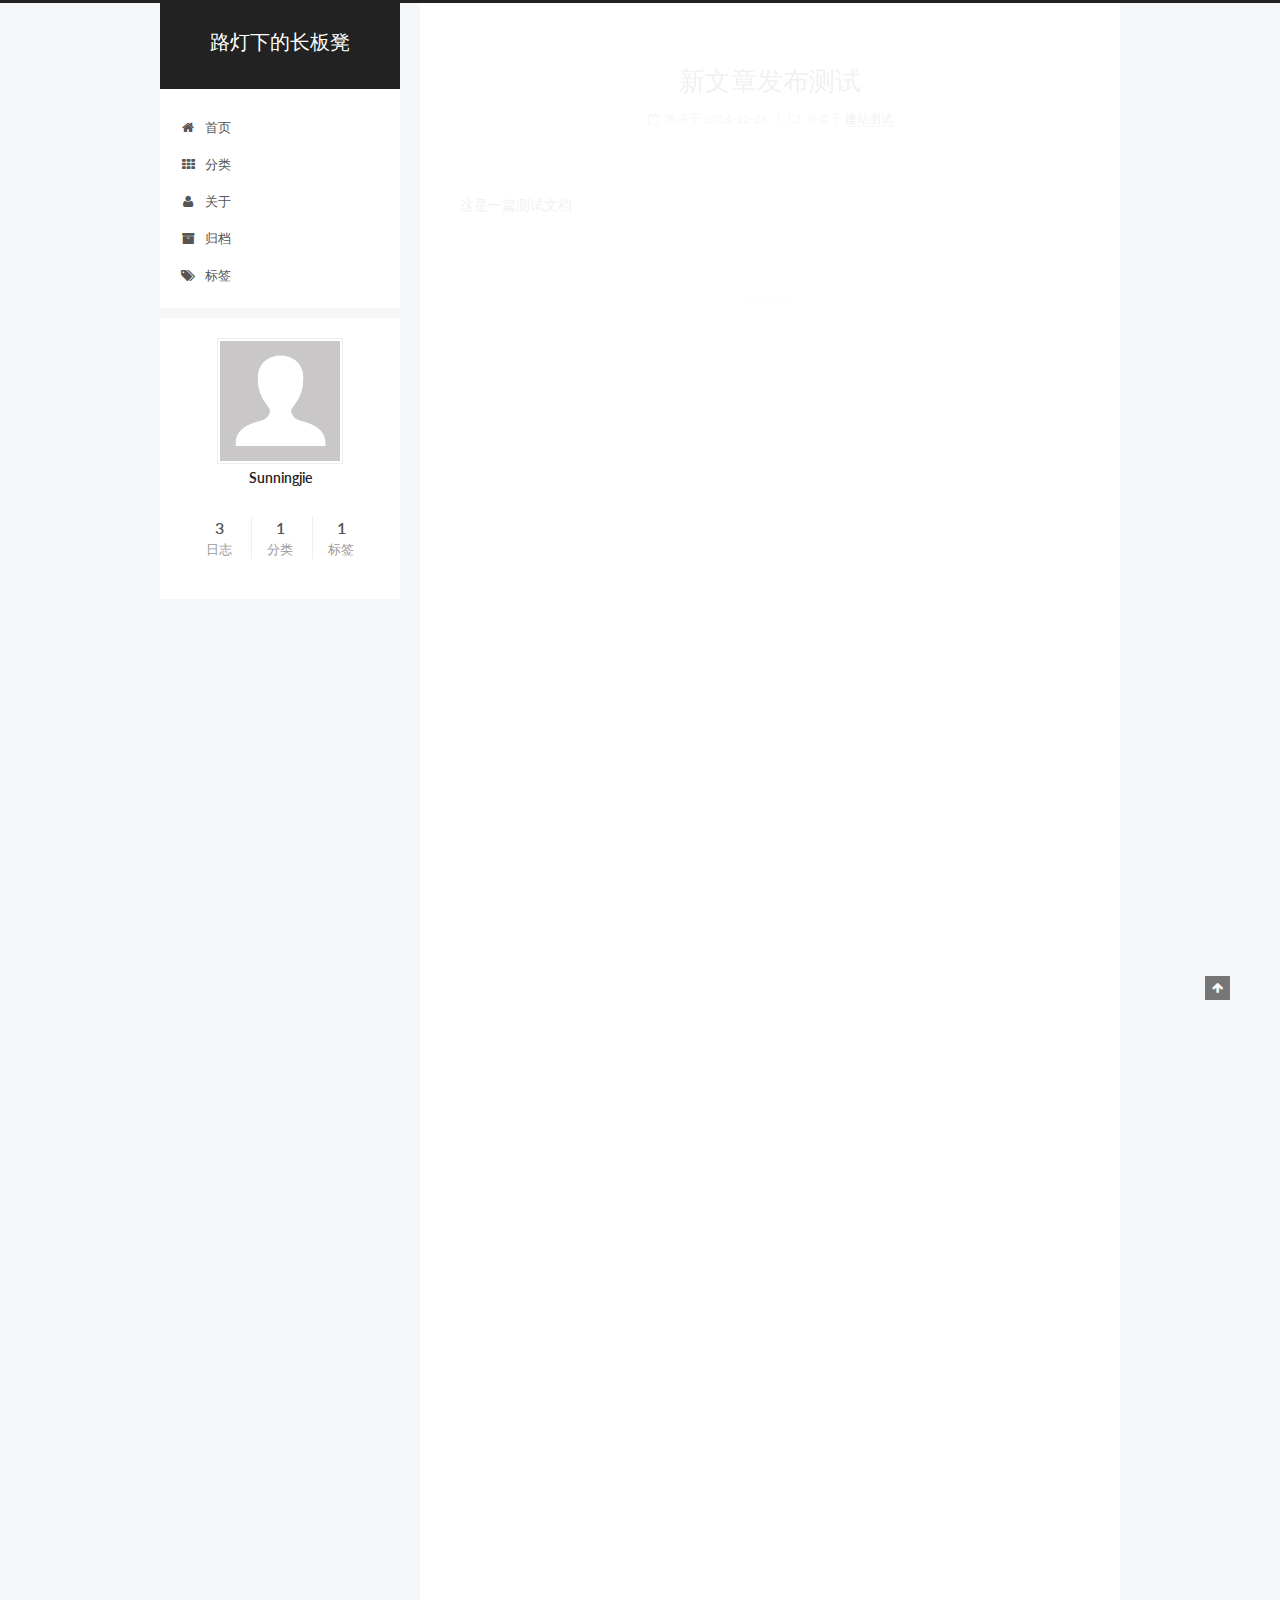
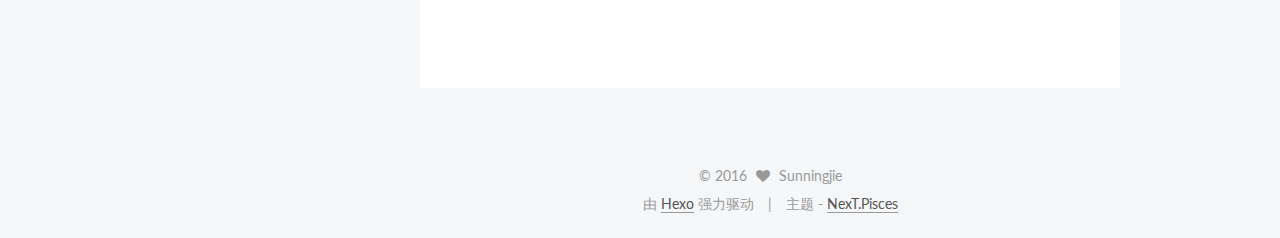
==== commit 87777ce3: "Site updated: 2016-12-26 17:04:50" ====
--- a/index.html
+++ b/index.html
@@ -231,45 +231,9 @@
       
 
       
-        <li class="menu-item menu-item-search">
-          
-            
-              <i class="menu-item-icon fa fa-search fa-fw"></i> <br />
-            
-            搜索
-          </a>
-        </li>
-      
     </ul>
   
 
-  
-    <div class="site-search">
-      
-  
-  <div class="algolia-popup popup">
-    <div class="algolia-search">
-      <div class="algolia-search-input-icon">
-        <i class="fa fa-search"></i>
-      </div>
-      <div class="algolia-search-input" id="algolia-search-input"></div>
-    </div>
-
-    <div class="algolia-results">
-      <div id="algolia-stats"></div>
-      <div id="algolia-hits"></div>
-      <div id="algolia-pagination" class="algolia-pagination"></div>
-    </div>
-
-    <span class="popup-btn-close">
-      <i class="fa fa-times-circle"></i>
-    </span>
-  </div>
-
-
-
-
-    </div>
   
 </nav>
 
@@ -902,19 +866,6 @@
 
   
 
-  
-  
-  
-  <link rel="stylesheet" href="/lib/algolia-instant-search/instantsearch.min.css">
-
-  
-  
-  <script src="/lib/algolia-instant-search/instantsearch.min.js"></script>
-  
-
-  <script src="/js/src/algolia-search.js?v=5.1.0"></script>
-
-
 
 </body>
 </html>
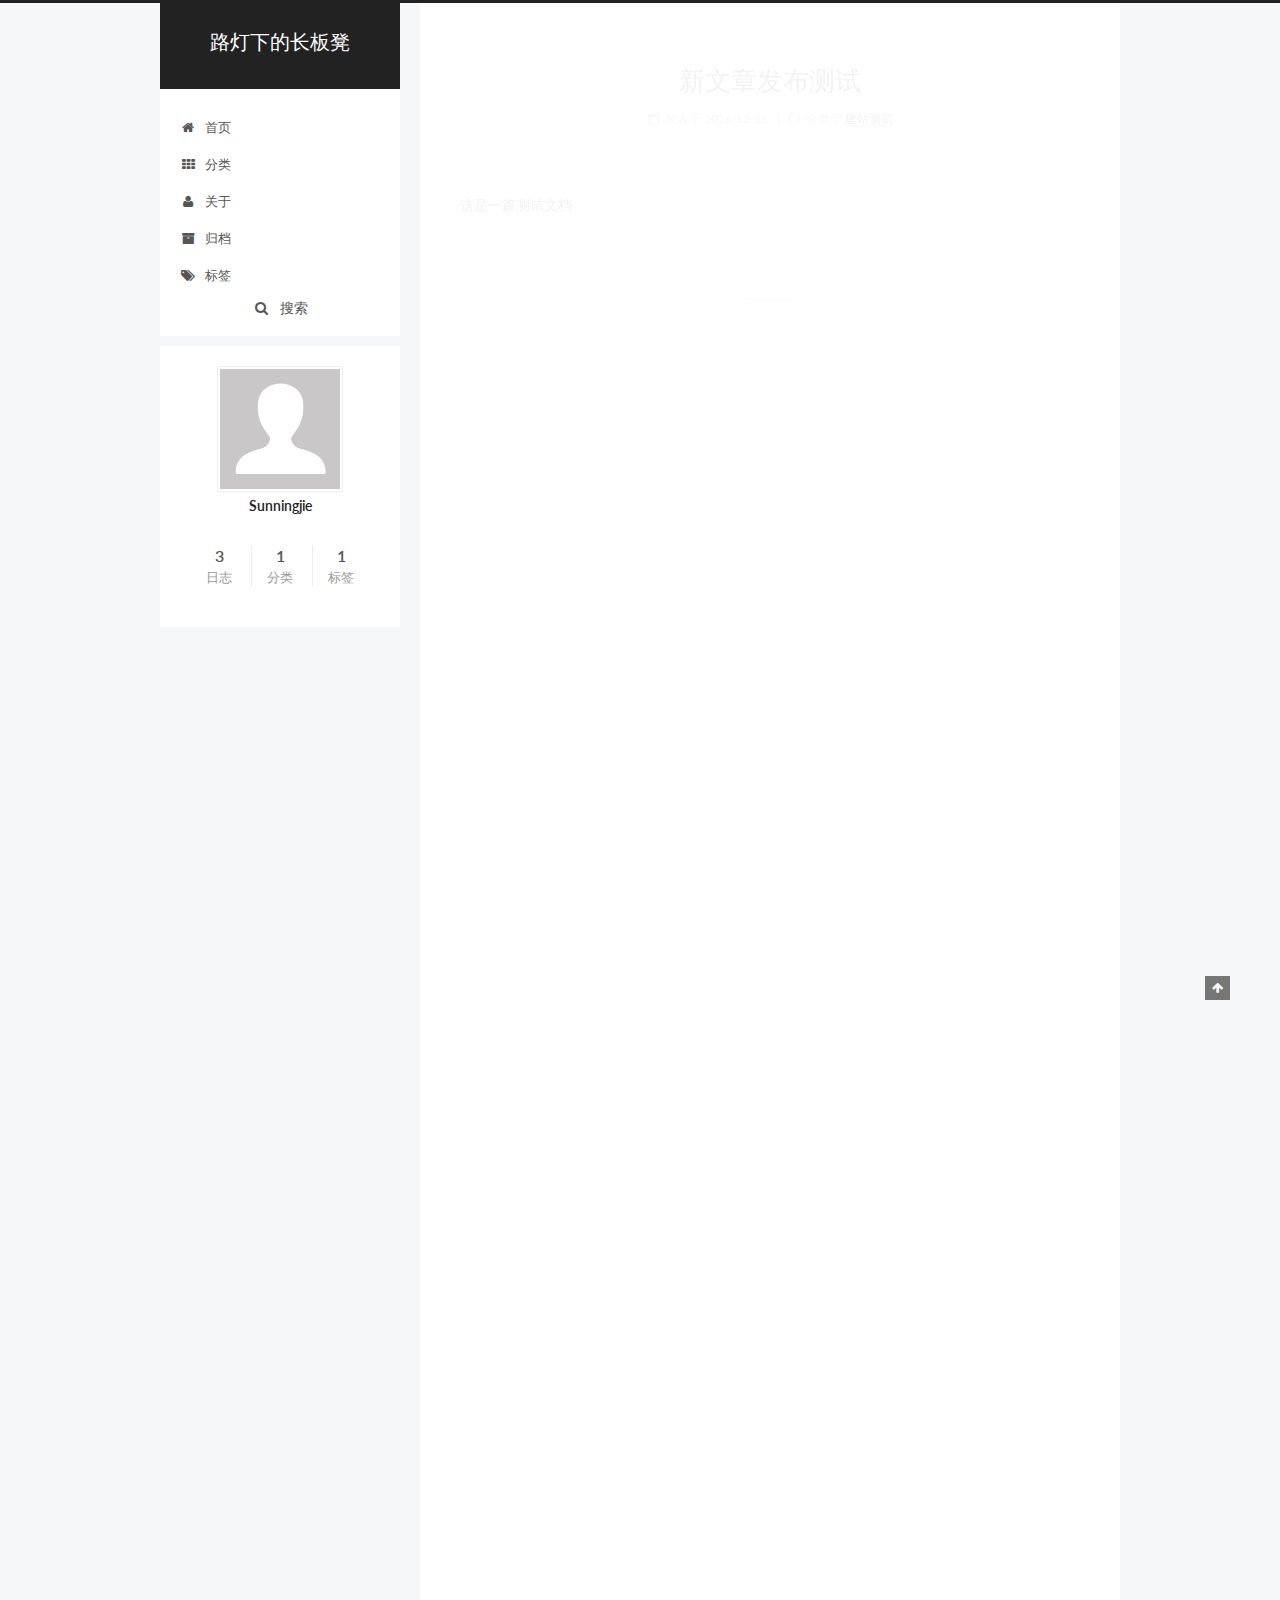
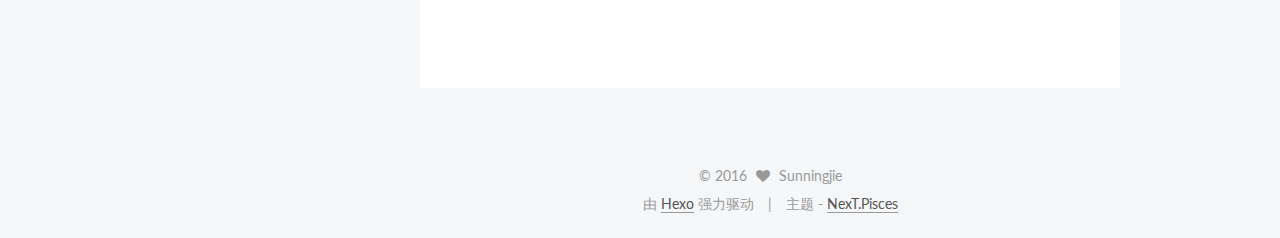
==== commit 237a9eca: "Site updated: 2016-12-31 23:19:54" ====
--- a/index.html
+++ b/index.html
@@ -86,7 +86,7 @@
 
 <meta property="og:type" content="website">
 <meta property="og:title" content="路灯下的长板凳">
-<meta property="og:url" content="http://yoursite.com/index.html">
+<meta property="og:url" content="http://www.icarus1992.com/index.html">
 <meta property="og:site_name" content="路灯下的长板凳">
 <meta name="twitter:card" content="summary">
 <meta name="twitter:title" content="路灯下的长板凳">
@@ -110,14 +110,14 @@
       apiKey: '13a65b5251003a18aa240655160618a2',
       indexName: 'icarus1992',
       hits: {"per_page":10},
-      labels: {"input_placeholder":"Search for Posts","hits_empty":"We didn't find any results for the search: ${query}","hits_stats":"${hits} results found in ${time} ms"}
+      labels: {"input_placeholder":"搜索...","hits_empty":"未发现与 「${query}」相关的内容","hits_stats":"${hits} 条相关条目，使用了 ${time} 毫秒"}
     }
   };
 </script>
 
 
 
-  <link rel="canonical" href="http://yoursite.com/"/>
+  <link rel="canonical" href="http://www.icarus1992.com/"/>
 
 
 
@@ -231,9 +231,45 @@
       
 
       
+        <li class="menu-item menu-item-search">
+          
+            
+              <i class="menu-item-icon fa fa-search fa-fw"></i> <br />
+            
+            搜索
+          </a>
+        </li>
+      
     </ul>
   
 
+  
+    <div class="site-search">
+      
+  
+  <div class="algolia-popup popup">
+    <div class="algolia-search">
+      <div class="algolia-search-input-icon">
+        <i class="fa fa-search"></i>
+      </div>
+      <div class="algolia-search-input" id="algolia-search-input"></div>
+    </div>
+
+    <div class="algolia-results">
+      <div id="algolia-stats"></div>
+      <div id="algolia-hits"></div>
+      <div id="algolia-pagination" class="algolia-pagination"></div>
+    </div>
+
+    <span class="popup-btn-close">
+      <i class="fa fa-times-circle"></i>
+    </span>
+  </div>
+
+
+
+
+    </div>
   
 </nav>
 
@@ -258,7 +294,7 @@
   
 
   <article class="post post-type-normal " itemscope itemtype="http://schema.org/Article">
-  <link itemprop="mainEntityOfPage" href="http://yoursite.com/2016/12/26/post/">
+  <link itemprop="mainEntityOfPage" href="http://www.icarus1992.com/2016/12/26/post/">
 
   <span style="display:none" itemprop="author" itemscope itemtype="http://schema.org/Person">
     <meta itemprop="name" content="Sunningjie">
@@ -399,7 +435,7 @@
   
 
   <article class="post post-type-normal " itemscope itemtype="http://schema.org/Article">
-  <link itemprop="mainEntityOfPage" href="http://yoursite.com/2016/12/17/test/">
+  <link itemprop="mainEntityOfPage" href="http://www.icarus1992.com/2016/12/17/test/">
 
   <span style="display:none" itemprop="author" itemscope itemtype="http://schema.org/Person">
     <meta itemprop="name" content="Sunningjie">
@@ -518,7 +554,7 @@
   
 
   <article class="post post-type-normal " itemscope itemtype="http://schema.org/Article">
-  <link itemprop="mainEntityOfPage" href="http://yoursite.com/2016/11/23/hello-world/">
+  <link itemprop="mainEntityOfPage" href="http://www.icarus1992.com/2016/11/23/hello-world/">
 
   <span style="display:none" itemprop="author" itemscope itemtype="http://schema.org/Person">
     <meta itemprop="name" content="Sunningjie">
@@ -866,6 +902,19 @@
 
   
 
+  
+  
+  
+  <link rel="stylesheet" href="/lib/algolia-instant-search/instantsearch.min.css">
+
+  
+  
+  <script src="/lib/algolia-instant-search/instantsearch.min.js"></script>
+  
+
+  <script src="/js/src/algolia-search.js?v=5.1.0"></script>
+
+
 
 </body>
 </html>
--- a/css/main.css
+++ b/css/main.css
@@ -1682,7 +1682,7 @@
   width: 4px;
   height: 4px;
   border-radius: 50%;
-  background: #28ff44;
+  background: #1308ff;
 }
 .links-of-blogroll {
   font-size: 13px;
--- a/lib/algolia-instant-search/instantsearch.min.css
+++ b/lib/algolia-instant-search/instantsearch.min.css
@@ -0,0 +1 @@
+/*! instantsearch.js 1.5.0 | © Algolia Inc. and other contributors; Licensed MIT | github.com/algolia/instantsearch.js */.ais-search-box--powered-by{font-size:.8em;text-align:right;margin-top:2px}.ais-search-box--powered-by-link{display:inline-block;width:45px;height:16px;text-indent:101%;overflow:hidden;white-space:nowrap;background-image:url([data-uri]);background-repeat:no-repeat;background-size:contain;vertical-align:middle}.ais-pagination--item{display:inline-block;padding:3px}.ais-range-slider--value,.ais-range-slider--value-sub{font-size:.8em;padding-top:15px}.ais-pagination--item__disabled{visibility:hidden}.ais-hierarchical-menu--list__lvl1,.ais-hierarchical-menu--list__lvl2{margin-left:10px}.ais-range-slider--target{position:relative;direction:ltr;background:#F3F4F7;height:6px;margin-top:2em;margin-bottom:2em}.ais-range-slider--base{height:100%;position:relative;z-index:1;border-top:1px solid #DDD;border-bottom:1px solid #DDD;border-left:2px solid #DDD;border-right:2px solid #DDD}.ais-range-slider--origin{position:absolute;right:0;top:0;left:0;bottom:0}.ais-range-slider--connect{background:#46AEDA}.ais-range-slider--background{background:#F3F4F7}.ais-range-slider--handle{width:20px;height:20px;position:relative;z-index:1;background:#FFF;border:1px solid #46AEDA;border-radius:50%;cursor:pointer}.ais-range-slider--handle-lower{left:-10px;bottom:7px}.ais-range-slider--handle-upper{right:10px;bottom:7px}.ais-range-slider--tooltip{position:absolute;background:#FFF;top:-22px;font-size:.8em}.ais-range-slider--pips{box-sizing:border-box;position:absolute;height:3em;top:100%;left:0;width:100%}.ais-range-slider--value{width:40px;position:absolute;text-align:center;margin-left:-20px}.ais-range-slider--marker{position:absolute;background:#DDD;margin-left:-1px;width:1px;height:5px}.ais-range-slider--marker-sub{background:#DDD;width:2px;margin-left:-2px;height:13px}.ais-range-slider--marker-large{background:#DDD;width:2px;margin-left:-2px;height:12px}.ais-star-rating--star,.ais-star-rating--star__empty{display:inline-block;width:1em;height:1em}.ais-range-slider--marker-large:first-child{margin-left:0}.ais-star-rating--item{vertical-align:middle}.ais-star-rating--item__active{font-weight:700}.ais-star-rating--star:before{content:'\2605';color:#FBAE00}.ais-star-rating--star__empty:before{content:'\2606';color:#FBAE00}.ais-star-rating--link__disabled .ais-star-rating--star:before,.ais-star-rating--link__disabled .ais-star-rating--star__empty:before{color:#C9C9C9}.ais-root__collapsible .ais-header{cursor:pointer}.ais-root__collapsed .ais-body,.ais-root__collapsed .ais-footer{display:none}